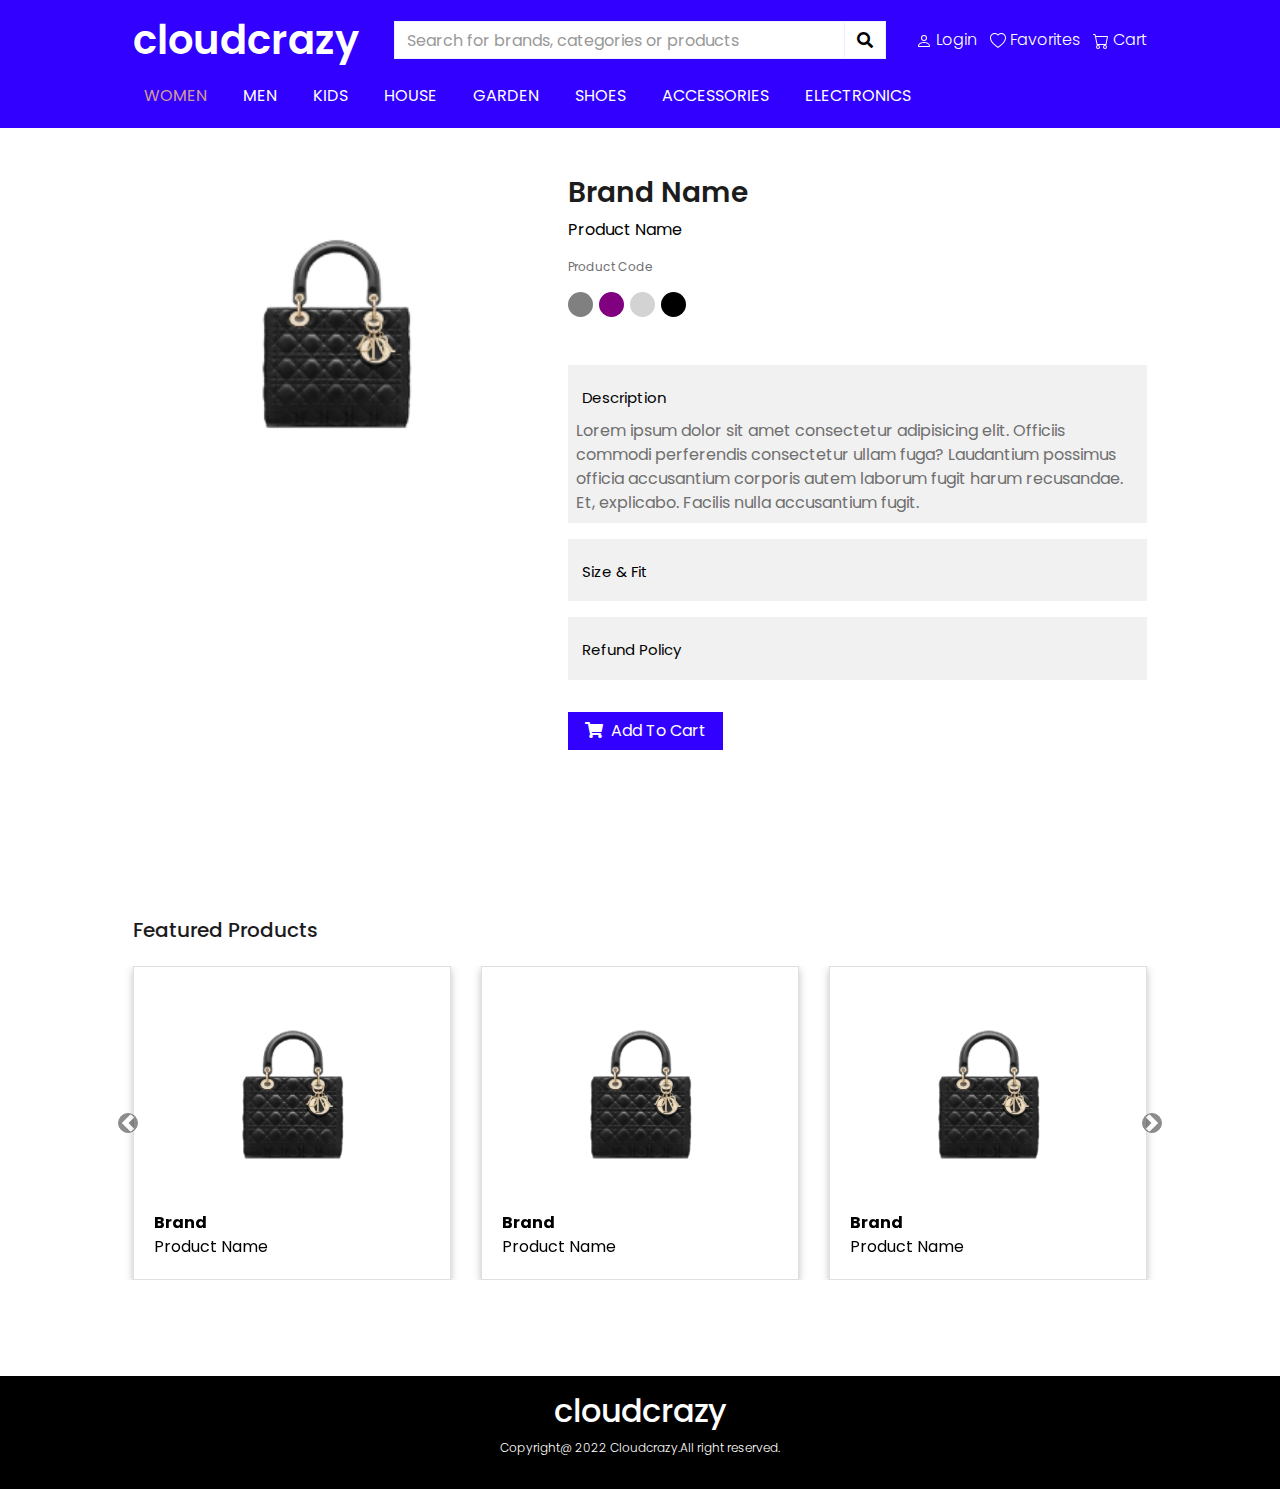
==== pdp.html @ 21851356 "Sayfa taslaklari hazirlandi" ====
<!DOCTYPE html>
<html lang="en">

    <head>
        <meta charset="utf-8">
        <title>Cloudcrazy Frontend Project</title>
        <meta content="width=device-width, initial-scale=1.0" name="viewport">
        <meta content="e-shop" name="keywords">
        <meta content="e-shop" name="description">
    
        <!-- Google Web Fonts -->
        <link rel="preconnect" href="https://fonts.gstatic.com">
        <link href="https://fonts.googleapis.com/css2?family=Poppins:wght@100;200;300;400;500;600;700;800;900&display=swap"
            rel="stylesheet">
    
        <!-- Font Awesome -->
        <link href="https://cdnjs.cloudflare.com/ajax/libs/font-awesome/5.10.0/css/all.min.css" rel="stylesheet">
    
        <!-- Libraries Stylesheet -->
        <link href="lib/owlcarousel/assets/owl.carousel.min.css" rel="stylesheet">
    
        <!-- Customized Bootstrap Stylesheet -->
        <link href="css/style.css" rel="stylesheet">
    </head>

<body>
   
    <div class="container-fluid" style="background-color: #3200ff">
        <div class="container">
            <div class="row align-items-center px-xl-5" style="padding-top: 1rem">
                <div class="col-lg-3 d-none d-lg-block">
                    <a href="" class="text-decoration-none">
                        <h1 class="m-0 display-5 font-weight-semi-bold baslik">cloudcrazy</h1>
                    </a>
                </div>
                <div class="col-lg-6 col-6 text-left">
                    <form action="">
                        <div class="input-group">
                            <input type="text" class="form-control"
                                placeholder="Search for brands, categories or products">
                            <div class="input-group-append">
                                <span class="input-group-text bg-transparent" style="color: black">
                                    <i class="fa fa-search"></i>
                                </span>
                            </div>
                        </div>
                    </form>
                </div>
                <div class="col-lg-3 col-6 text-right righttopmenu">
                    <a href="" class="nav-item"><svg xmlns="http://www.w3.org/2000/svg" width="16" height="16" fill="currentColor" class="bi bi-person" viewBox="0 0 16 16">
                        <path d="M8 8a3 3 0 1 0 0-6 3 3 0 0 0 0 6zm2-3a2 2 0 1 1-4 0 2 2 0 0 1 4 0zm4 8c0 1-1 1-1 1H3s-1 0-1-1 1-4 6-4 6 3 6 4zm-1-.004c-.001-.246-.154-.986-.832-1.664C11.516 10.68 10.289 10 8 10c-2.29 0-3.516.68-4.168 1.332-.678.678-.83 1.418-.832 1.664h10z"/>
                      </svg> Login</a>
                    <a href="" class="nav-item"><svg xmlns="http://www.w3.org/2000/svg" width="16" height="16" fill="currentColor" class="bi bi-heart" viewBox="0 0 16 16">
                        <path d="m8 2.748-.717-.737C5.6.281 2.514.878 1.4 3.053c-.523 1.023-.641 2.5.314 4.385.92 1.815 2.834 3.989 6.286 6.357 3.452-2.368 5.365-4.542 6.286-6.357.955-1.886.838-3.362.314-4.385C13.486.878 10.4.28 8.717 2.01L8 2.748zM8 15C-7.333 4.868 3.279-3.04 7.824 1.143c.06.055.119.112.176.171a3.12 3.12 0 0 1 .176-.17C12.72-3.042 23.333 4.867 8 15z"/>
                      </svg> Favorites</a>
                    <a href="" class="nav-item"><svg xmlns="http://www.w3.org/2000/svg" width="16" height="16" fill="currentColor" class="bi bi-cart" viewBox="0 0 16 16">
                        <path d="M0 1.5A.5.5 0 0 1 .5 1H2a.5.5 0 0 1 .485.379L2.89 3H14.5a.5.5 0 0 1 .491.592l-1.5 8A.5.5 0 0 1 13 12H4a.5.5 0 0 1-.491-.408L2.01 3.607 1.61 2H.5a.5.5 0 0 1-.5-.5zM3.102 4l1.313 7h8.17l1.313-7H3.102zM5 12a2 2 0 1 0 0 4 2 2 0 0 0 0-4zm7 0a2 2 0 1 0 0 4 2 2 0 0 0 0-4zm-7 1a1 1 0 1 1 0 2 1 1 0 0 1 0-2zm7 0a1 1 0 1 1 0 2 1 1 0 0 1 0-2z"/>
                      </svg> Cart</a>
                </div>
            </div>

            <div class="row align-items-center px-xl-5">
                <nav class="navbar navbar-expand-lg navbar-light py-3 py-lg-0 px-0">
                    <a href="" class="text-decoration-none d-block d-lg-none">
                        <h1 class="m-0 display-5 font-weight-semi-bold">cloudcrazy</h1>
                    </a>
                    <button type="button" class="navbar-toggler" data-toggle="collapse" data-target="#navbarCollapse">
                        <span class="navbar-toggler-icon"></span>
                    </button>
                    <div class="collapse navbar-collapse justify-content-between" id="navbarCollapse">
                        <div class="navbar-nav mr-auto py-0">
                            <a href="index.html" class="nav-item nav-link active">WOMEN</a>
                            <a href="shop.html" class="nav-item nav-link">MEN</a>
                            <a href="detail.html" class="nav-item nav-link">KIDS</a>
                            <a href="contact.html" class="nav-item nav-link">HOUSE</a>
                            <a href="contact.html" class="nav-item nav-link">GARDEN</a>
                            <a href="contact.html" class="nav-item nav-link">SHOES</a>
                            <a href="contact.html" class="nav-item nav-link">ACCESSORIES</a>
                            <a href="contact.html" class="nav-item nav-link">ELECTRONICS</a>
                        </div>

                    </div>
                </nav>
            </div>
        </div>
    </div>
   
    <div class="container py-5">
        <div class="row px-xl-5">
            <div class="col-lg-5 pb-5">
              <img src="img/productimage.PNG" style="width: 100%;" alt="">
            </div>

            <div class="col-lg-7 pb-5">
                <h3 class="font-weight-semi-bold">Brand Name</h3>
               <p style="color: black">Product Name</p>
               <p style="font-size: 12px" class="">Product Code</p>
               
               <div class="d-flex mb-4">
                   <div class="productcolor" style="background-color:gray"></div>
                   <div class="productcolor" style="background-color:purple"></div>
                   <div class="productcolor" style="background-color:lightgray"></div>
                   <div class="productcolor" style="background-color:black"></div>
               </div>
               
                <div class="d-flex align-items-center mb-4 pt-2">
                        <div class="accordion" id="accordionPanelsStayOpenExample">
                                <div class="accordion-item">
                                  <h2 class="accordion-header" id="panelsStayOpen-headingOne">
                                    <button class="accordion-button" type="button" data-bs-toggle="collapse" data-bs-target="#panelsStayOpen-collapseOne" aria-expanded="true" aria-controls="panelsStayOpen-collapseOne">
                                     Description
                                    </button>
                                  </h2>
                                  <div id="panelsStayOpen-collapseOne" class="accordion-collapse collapse show" aria-labelledby="panelsStayOpen-headingOne">
                                    <div class="accordion-body">
                                     Lorem ipsum dolor sit amet consectetur adipisicing elit. Officiis commodi perferendis consectetur ullam fuga? Laudantium possimus officia accusantium corporis autem laborum fugit harum recusandae. Et, explicabo. Facilis nulla accusantium fugit.
                                    </div>
                                  </div>
                                </div>
                                <div class="accordion-item">
                                  <h2 class="accordion-header" id="panelsStayOpen-headingTwo">
                                    <button class="accordion-button collapsed" type="button" data-bs-toggle="collapse" data-bs-target="#panelsStayOpen-collapseTwo" aria-expanded="false" aria-controls="panelsStayOpen-collapseTwo">
                                     Size & Fit
                                    </button>
                                  </h2>
                                  <div id="panelsStayOpen-collapseTwo" class="accordion-collapse collapse" aria-labelledby="panelsStayOpen-headingTwo">
                                    <div class="accordion-body">
                                            <div class="d-flex mb-3">
                                                    
                                                    <form>
                                                        <div class="custom-control custom-radio custom-control-inline">
                                                            <input type="radio" class="custom-control-input" id="size-1" name="size">
                                                            <label class="custom-control-label" for="size-1">XS</label>
                                                        </div>
                                                        <div class="custom-control custom-radio custom-control-inline">
                                                            <input type="radio" class="custom-control-input" id="size-2" name="size">
                                                            <label class="custom-control-label" for="size-2">S</label>
                                                        </div>
                                                        <div class="custom-control custom-radio custom-control-inline">
                                                            <input type="radio" class="custom-control-input" id="size-3" name="size">
                                                            <label class="custom-control-label" for="size-3">M</label>
                                                        </div>
                                                        <div class="custom-control custom-radio custom-control-inline">
                                                            <input type="radio" class="custom-control-input" id="size-4" name="size">
                                                            <label class="custom-control-label" for="size-4">L</label>
                                                        </div>
                                                        <div class="custom-control custom-radio custom-control-inline">
                                                            <input type="radio" class="custom-control-input" id="size-5" name="size">
                                                            <label class="custom-control-label" for="size-5">XL</label>
                                                        </div>
                                                    </form>
                                                </div>                                    </div>
                                  </div>
                                </div>
                                <div class="accordion-item">
                                  <h2 class="accordion-header" id="panelsStayOpen-headingThree">
                                    <button class="accordion-button collapsed" type="button" data-bs-toggle="collapse" data-bs-target="#panelsStayOpen-collapseThree" aria-expanded="false" aria-controls="panelsStayOpen-collapseThree">
                                     Refund Policy
                                    </button>
                                  </h2>
                                  <div id="panelsStayOpen-collapseThree" class="accordion-collapse collapse" aria-labelledby="panelsStayOpen-headingThree">
                                    <div class="accordion-body">
                                     Lorem ipsum dolor sit amet consectetur, adipisicing elit. Saepe praesentium ab quam sequi debitis asperiores porro inventore voluptatum illo quibusdam reprehenderit ratione, explicabo nihil quasi natus nemo dolores nesciunt qui!
                                    </div>
                                  </div>
                                </div>
                              </div>
                </div>

                <div class="d-flex align-items-center mb-4 pt-2">
                        <button class="btn btn-shop px-3"><i class="fa fa-shopping-cart mr-1"></i> Add To Cart</button>
                </div>
               
            </div>
        </div>
       
    </div>


    <div class="container py-5">
            <h5 class="px-xl-5">Featured Products</h5>

            <div class="row px-xl-5 mb-4 mt-4">
                            
                            <div class="row mx-auto my-auto">
                                <div id="recipeCarousel" class="carousel slide w-100" data-ride="carousel">
                                    <div class="carousel-inner w-100" role="listbox">
                                        <div class="carousel-item active">
                                            <div class="col-md-4">
                                                <div class="card card-body">
                                                    <img class="img-fluid" src="img/productimage.PNG">
                                                    <p class="brandname">Brand</p>
                                                    <p class="productname">Product Name</p>
                                                </div>
                                            </div>
                                        </div>
                                        <div class="carousel-item">
                                            <div class="col-md-4">
                                                <div class="card card-body">
                                                    <img class="img-fluid" src="img/productimage.PNG">
                                                    <p class="brandname">Brand</p>
                                                    <p class="productname">Product Name</p>
                                                </div>
                                            </div>
                                        </div>
                                        <div class="carousel-item">
                                            <div class="col-md-4">
                                                <div class="card card-body">
                                                    <img class="img-fluid" src="img/productimage.PNG">
                                                    <p class="brandname">Brand</p>
                                                    <p class="productname">Product Name</p>
                                                </div>
                                            </div>
                                        </div>
                                        <div class="carousel-item">
                                            <div class="col-md-4">
                                                <div class="card card-body">
                                                    <img class="img-fluid" src="img/productimage.PNG">
                                                    <p class="brandname">Brand</p>
                                                    <p class="productname">Product Name</p>
                                                </div>
                                            </div>
                                        </div>
                                        <div class="carousel-item">
                                            <div class="col-md-4">
                                                <div class="card card-body">
                                                    <img class="img-fluid" src="img/productimage.PNG">
                                                    <p class="brandname">Brand</p>
                                                    <p class="productname">Product Name</p>
                                                </div>
                                            </div>
                                        </div>
                                        <div class="carousel-item">
                                            <div class="col-md-4">
                                                <div class="card card-body">
                                                    <img class="img-fluid" src="img/productimage.PNG">
                                                    <p class="brandname">Brand</p>
                                                    <p class="productname">Product Name</p>
                                                </div>
                                            </div>
                                        </div>
                                    </div>
                                    <a class="carousel-control-prev w-auto" href="#recipeCarousel" role="button" data-slide="prev">
                                        <span class="carousel-control-prev-icon bg-dark border border-dark rounded-circle" aria-hidden="true"></span>
                                        <span class="sr-only">Previous</span>
                                    </a>
                                    <a class="carousel-control-next w-auto" href="#recipeCarousel" role="button" data-slide="next">
                                        <span class="carousel-control-next-icon bg-dark border border-dark rounded-circle" aria-hidden="true"></span>
                                        <span class="sr-only">Next</span>
                                    </a>
                                </div>
                            </div>
                            
                        </div>
    
            </div>
    </div>


    <div class="footer container-fluid mt-4">

        <h2 style="color: white">cloudcrazy</h2>
        <p>Copyright@ 2022 Cloudcrazy.All right reserved.</p>

    </div>


    <a href="#" class="btn btn-primary back-to-top"><i class="fa fa-angle-double-up"></i></a>


    <script src="https://code.jquery.com/jquery-3.4.1.min.js"></script>
    <script src="https://stackpath.bootstrapcdn.com/bootstrap/4.4.1/js/bootstrap.bundle.min.js"></script>
    <script src="lib/easing/easing.min.js"></script>
    <script src="lib/owlcarousel/owl.carousel.min.js"></script>

    <script src="mail/jqBootstrapValidation.min.js"></script>
    <script src="mail/contact.js"></script>
    <script src="https://cdn.jsdelivr.net/npm/bootstrap@5.1.3/dist/js/bootstrap.bundle.min.js" integrity="sha384-ka7Sk0Gln4gmtz2MlQnikT1wXgYsOg+OMhuP+IlRH9sENBO0LRn5q+8nbTov4+1p" crossorigin="anonymous"></script>
    
    <script src="js/main.js"></script>
    
</body>

</html>
---- css/style.css ----
/******* Bootstrap Theming ********/
/*!
 * Bootstrap v4.5.3 (https://getbootstrap.com/)
 * Copyright 2011-2020 The Bootstrap Authors
 * Copyright 2011-2020 Twitter, Inc.
 * Licensed under MIT (https://github.com/twbs/bootstrap/blob/main/LICENSE)
 */
:root {
  --blue: #007bff;
  --indigo: #6610f2;
  --purple: #6f42c1;
  --pink: #e83e8c;
  --red: #dc3545;
  --orange: #fd7e14;
  --yellow: #ffc107;
  --green: #28a745;
  --teal: #20c997;
  --cyan: #17a2b8;
  --white: #fff;
  --gray: #6c757d;
  --gray-dark: #343a40;
  --primary: #D19C97;
  --secondary: #EDF1FF;
  --success: #28a745;
  --info: #17a2b8;
  --warning: #ffc107;
  --danger: #dc3545;
  --light: #FFFFFF;
  --dark: #1C1C1C;
  --breakpoint-xs: 0;
  --breakpoint-sm: 576px;
  --breakpoint-md: 768px;
  --breakpoint-lg: 992px;
  --breakpoint-xl: 1200px;
  --font-family-sans-serif: "Poppins", sans-serif;
  --font-family-monospace: SFMono-Regular, Menlo, Monaco, Consolas, "Liberation Mono", "Courier New", monospace;
}

.baslik{
  color: white !important;
}

.brandname{
  text-align: left;color:black;font-weight:bolder;margin-bottom: unset !important;
}

.productname{
  text-align: left;color:black;margin-bottom: unset !important;
}

div.card{
  box-shadow: rgba(0, 0, 0, 0.24) 0px 3px 8px;
}

.footer{
  padding-top: 1rem;
  padding-bottom: 1rem;
  text-align: center;
  background-color: black;
  color: white;
  bottom: 0;
}



.shopsidebar{
  background-color: #8080801f;
}

.footer > p {
  font-size: 12px;
  font-weight: 300;
}

a{text-decoration: none !important}

.input-group-append{background-color: white;}

.navbar-toggler{margin-left: 35vw}

.accordion-button{font-size: 15px}

.accordion-item{
  background-color: #d3d3d352;
  margin-top: 1rem;
  padding: 0.5rem;
}

.accordion-button{border: unset;
background-color: transparent}

.productspage .card-body{border:unset !important;}

@media (min-width: 550px) {

  .absolute{position: absolute}
  .navbar-nav .nav-item{margin-left: 1rem}
  .righttopmenu{
    display: flex;
    justify-content: space-between;
    font-weight: 300;
  }
}

@media (max-width: 550px) {
  .righttopmenu{font-size: 12px}
}


@media (max-width: 768px) {
  .carousel-inner .carousel-item > div {
      display: none;
  }
  .carousel-inner .carousel-item > div:first-child {
      display: block;
  }
}

.carousel-inner .carousel-item.active,
.carousel-inner .carousel-item-next,
.carousel-inner .carousel-item-prev {
  display: flex;
}

/* display 3 */
@media (min-width: 768px) {
  
  .carousel-inner .carousel-item-right.active,
  .carousel-inner .carousel-item-next {
    transform: translateX(33.333%);
  }
  
  .carousel-inner .carousel-item-left.active, 
  .carousel-inner .carousel-item-prev {
    transform: translateX(-33.333%);
  }
}

.carousel-inner .carousel-item-right,
.carousel-inner .carousel-item-left{ 
transform: translateX(0);
}





*,
*::before,
*::after {
  box-sizing: border-box;
}

html {
  font-family: sans-serif;
  line-height: 1.15;
  -webkit-text-size-adjust: 100%;
  -webkit-tap-highlight-color: rgba(0, 0, 0, 0);
}

article, aside, figcaption, figure, footer, header, hgroup, main, nav, section {
  display: block;
}

body {
  margin: 0;
  font-family: "Poppins", sans-serif;
  font-size: 1rem;
  font-weight: 400;
  line-height: 1.5;
  color: #6F6F6F;
  text-align: left;
  background-color: #fff;
}

[tabindex="-1"]:focus:not(:focus-visible) {
  outline: 0 !important;
}

hr {
  box-sizing: content-box;
  height: 0;
  overflow: visible;
}

h1, h2, h3, h4, h5, h6 {
  margin-top: 0;
  margin-bottom: 0.5rem;
}

p {
  margin-top: 0;
  margin-bottom: 1rem;
}

abbr[title],
abbr[data-original-title] {
  text-decoration: underline;
  text-decoration: underline dotted;
  cursor: help;
  border-bottom: 0;
  text-decoration-skip-ink: none;
}

address {
  margin-bottom: 1rem;
  font-style: normal;
  line-height: inherit;
}

ol,
ul,
dl {
  margin-top: 0;
  margin-bottom: 1rem;
}

ol ol,
ul ul,
ol ul,
ul ol {
  margin-bottom: 0;
}

dt {
  font-weight: 700;
}

dd {
  margin-bottom: .5rem;
  margin-left: 0;
}

blockquote {
  margin: 0 0 1rem;
}

b,
strong {
  font-weight: bolder;
}

small {
  font-size: 80%;
}

sub,
sup {
  position: relative;
  font-size: 75%;
  line-height: 0;
  vertical-align: baseline;
}

sub {
  bottom: -.25em;
}

sup {
  top: -.5em;
}

a {
  color: white;
  text-decoration: none;
  background-color: transparent;
}

a:hover {
  color: #ba6a62;
  text-decoration: underline;
}

a:not([href]):not([class]) {
  color: inherit;
  text-decoration: none;
}

a:not([href]):not([class]):hover {
  color: inherit;
  text-decoration: none;
}

pre,
code,
kbd,
samp {
  font-family: SFMono-Regular, Menlo, Monaco, Consolas, "Liberation Mono", "Courier New", monospace;
  font-size: 1em;
}

pre {
  margin-top: 0;
  margin-bottom: 1rem;
  overflow: auto;
  -ms-overflow-style: scrollbar;
}

figure {
  margin: 0 0 1rem;
}

img {
  vertical-align: middle;
  border-style: none;
}

svg {
  overflow: hidden;
  vertical-align: middle;
}

table {
  border-collapse: collapse;
}

caption {
  padding-top: 0.75rem;
  padding-bottom: 0.75rem;
  color: #6c757d;
  text-align: left;
  caption-side: bottom;
}

th {
  text-align: inherit;
  text-align: -webkit-match-parent;
}

label {
  display: inline-block;
  margin-bottom: 0.5rem;
}

button {
  border-radius: 0;
}

.btn-shop{
  background-color: #3200ff !important;
  color: white !important;
}

.productcolor{
  width: 25px;height :25px ; border-radius:100px ; margin-right: 6px;
}

img:hover {
  transform: scale(1.07) !important;
}

img {
  transition: .5s !important;
}

.accordion{width: 100% !important;}

input,
button,
select,
optgroup,
textarea {
  margin: 0;
  font-family: inherit;
  font-size: inherit;
  line-height: inherit;
}

button,
input {
  overflow: visible;
}

button,
select {
  text-transform: none;
}

[role="button"] {
  cursor: pointer;
}

select {
  word-wrap: normal;
}

button,
[type="button"],
[type="reset"],
[type="submit"] {
  -webkit-appearance: button;
}

button:not(:disabled),
[type="button"]:not(:disabled),
[type="reset"]:not(:disabled),
[type="submit"]:not(:disabled) {
  cursor: pointer;
}

button::-moz-focus-inner,
[type="button"]::-moz-focus-inner,
[type="reset"]::-moz-focus-inner,
[type="submit"]::-moz-focus-inner {
  padding: 0;
  border-style: none;
}

input[type="radio"],
input[type="checkbox"] {
  box-sizing: border-box;
  padding: 0;
}

textarea {
  overflow: auto;
  resize: vertical;
}

fieldset {
  min-width: 0;
  padding: 0;
  margin: 0;
  border: 0;
}

legend {
  display: block;
  width: 100%;
  max-width: 100%;
  padding: 0;
  margin-bottom: .5rem;
  font-size: 1.5rem;
  line-height: inherit;
  color: inherit;
  white-space: normal;
}

@media (max-width: 1200px) {
  legend {
    font-size: calc(1.275rem + 0.3vw) ;
  }
}

progress {
  vertical-align: baseline;
}

[type="number"]::-webkit-inner-spin-button,
[type="number"]::-webkit-outer-spin-button {
  height: auto;
}

[type="search"] {
  outline-offset: -2px;
  -webkit-appearance: none;
}

[type="search"]::-webkit-search-decoration {
  -webkit-appearance: none;
}

::-webkit-file-upload-button {
  font: inherit;
  -webkit-appearance: button;
}

output {
  display: inline-block;
}

summary {
  display: list-item;
  cursor: pointer;
}

template {
  display: none;
}

[hidden] {
  display: none !important;
}

h1, h2, h3, h4, h5, h6,
.h1, .h2, .h3, .h4, .h5, .h6 {
  margin-bottom: 0.5rem;
  font-weight: 500;
  line-height: 1.2;
  color: #1C1C1C;
}

h1, .h1 {
  font-size: 2.5rem;
}

@media (max-width: 1200px) {
  h1, .h1 {
    font-size: calc(1.375rem + 1.5vw) ;
  }
}

h2, .h2 {
  font-size: 2rem;
}

@media (max-width: 1200px) {
  h2, .h2 {
    font-size: calc(1.325rem + 0.9vw) ;
  }
}

h3, .h3 {
  font-size: 1.75rem;
}

@media (max-width: 1200px) {
  h3, .h3 {
    font-size: calc(1.3rem + 0.6vw) ;
  }
}

h4, .h4 {
  font-size: 1.5rem;
}

@media (max-width: 1200px) {
  h4, .h4 {
    font-size: calc(1.275rem + 0.3vw) ;
  }
}

h5, .h5 {
  font-size: 1.25rem;
}

h6, .h6 {
  font-size: 1rem;
}

.lead {
  font-size: 1.25rem;
  font-weight: 300;
}

.display-1 {
  font-size: 6rem;
  font-weight: 300;
  line-height: 1.2;
}

@media (max-width: 1200px) {
  .display-1 {
    font-size: calc(1.725rem + 5.7vw) ;
  }
}

.display-2 {
  font-size: 5.5rem;
  font-weight: 300;
  line-height: 1.2;
}

@media (max-width: 1200px) {
  .display-2 {
    font-size: calc(1.675rem + 5.1vw) ;
  }
}

.display-3 {
  font-size: 4.5rem;
  font-weight: 300;
  line-height: 1.2;
}

@media (max-width: 1200px) {
  .display-3 {
    font-size: calc(1.575rem + 3.9vw) ;
  }
}

.display-4 {
  font-size: 3.5rem;
  font-weight: 300;
  line-height: 1.2;
}

@media (max-width: 1200px) {
  .display-4 {
    font-size: calc(1.475rem + 2.7vw) ;
  }
}

hr {
  margin-top: 1rem;
  margin-bottom: 1rem;
  border: 0;
  border-top: 1px solid rgba(0, 0, 0, 0.1);
}

small,
.small {
  font-size: 80%;
  font-weight: 400;
}

mark,
.mark {
  padding: 0.2em;
  background-color: #fcf8e3;
}

.list-unstyled {
  padding-left: 0;
  list-style: none;
}

.list-inline {
  padding-left: 0;
  list-style: none;
}

.list-inline-item {
  display: inline-block;
}

.list-inline-item:not(:last-child) {
  margin-right: 0.5rem;
}

.initialism {
  font-size: 90%;
  text-transform: uppercase;
}

.blockquote {
  margin-bottom: 1rem;
  font-size: 1.25rem;
}

.blockquote-footer {
  display: block;
  font-size: 80%;
  color: #6c757d;
}

.blockquote-footer::before {
  content: "\2014\00A0";
}

.img-fluid {
  max-width: 100%;
  height: auto;
}

.img-thumbnail {
  padding: 0.25rem;
  background-color: #fff;
  border: 1px solid #dee2e6;
  max-width: 100%;
  height: auto;
}

.figure {
  display: inline-block;
}

.figure-img {
  margin-bottom: 0.5rem;
  line-height: 1;
}

.figure-caption {
  font-size: 90%;
  color: #6c757d;
}

code {
  font-size: 87.5%;
  color: #e83e8c;
  word-wrap: break-word;
}

a > code {
  color: inherit;
}

kbd {
  padding: 0.2rem 0.4rem;
  font-size: 87.5%;
  color: #fff;
  background-color: #212529;
}

kbd kbd {
  padding: 0;
  font-size: 100%;
  font-weight: 700;
}

pre {
  display: block;
  font-size: 87.5%;
  color: #212529;
}

pre code {
  font-size: inherit;
  color: inherit;
  word-break: normal;
}

.pre-scrollable {
  max-height: 340px;
  overflow-y: scroll;
}

.container,
.container-fluid,
.container-sm,
.container-md,
.container-lg,
.container-xl {
  width: 100%;
  padding-right: 15px;
  padding-left: 15px;
  margin-right: auto;
  margin-left: auto;
}

@media (min-width: 576px) {
  .container, .container-sm {
    max-width: 540px;
  }
}

@media (min-width: 768px) {
  .container, .container-sm, .container-md {
    max-width: 720px;
  }
}

@media (min-width: 992px) {
  .container, .container-sm, .container-md, .container-lg {
    max-width: 960px;
  }
}

@media (min-width: 1200px) {
  .container, .container-sm, .container-md, .container-lg, .container-xl {
    max-width: 1140px;
  }
}

.row {
  display: flex;
  flex-wrap: wrap;
  margin-right: -15px;
  margin-left: -15px;
}

.no-gutters {
  margin-right: 0;
  margin-left: 0;
}

.no-gutters > .col,
.no-gutters > [class*="col-"] {
  padding-right: 0;
  padding-left: 0;
}

.col-1, .col-2, .col-3, .col-4, .col-5, .col-6, .col-7, .col-8, .col-9, .col-10, .col-11, .col-12, .col,
.col-auto, .col-sm-1, .col-sm-2, .col-sm-3, .col-sm-4, .col-sm-5, .col-sm-6, .col-sm-7, .col-sm-8, .col-sm-9, .col-sm-10, .col-sm-11, .col-sm-12, .col-sm,
.col-sm-auto, .col-md-1, .col-md-2, .col-md-3, .col-md-4, .col-md-5, .col-md-6, .col-md-7, .col-md-8, .col-md-9, .col-md-10, .col-md-11, .col-md-12, .col-md,
.col-md-auto, .col-lg-1, .col-lg-2, .col-lg-3, .col-lg-4, .col-lg-5, .col-lg-6, .col-lg-7, .col-lg-8, .col-lg-9, .col-lg-10, .col-lg-11, .col-lg-12, .col-lg,
.col-lg-auto, .col-xl-1, .col-xl-2, .col-xl-3, .col-xl-4, .col-xl-5, .col-xl-6, .col-xl-7, .col-xl-8, .col-xl-9, .col-xl-10, .col-xl-11, .col-xl-12, .col-xl,
.col-xl-auto {
  position: relative;
  width: 100%;
  padding-right: 15px;
  padding-left: 15px;
}

.col {
  flex-basis: 0;
  flex-grow: 1;
  max-width: 100%;
}

.row-cols-1 > * {
  flex: 0 0 100%;
  max-width: 100%;
}

.row-cols-2 > * {
  flex: 0 0 50%;
  max-width: 50%;
}

.row-cols-3 > * {
  flex: 0 0 33.33333%;
  max-width: 33.33333%;
}

.row-cols-4 > * {
  flex: 0 0 25%;
  max-width: 25%;
}

.row-cols-5 > * {
  flex: 0 0 20%;
  max-width: 20%;
}

.row-cols-6 > * {
  flex: 0 0 16.66667%;
  max-width: 16.66667%;
}

.col-auto {
  flex: 0 0 auto;
  width: auto;
  max-width: 100%;
}

.col-1 {
  flex: 0 0 8.33333%;
  max-width: 8.33333%;
}

.col-2 {
  flex: 0 0 16.66667%;
  max-width: 16.66667%;
}

.col-3 {
  flex: 0 0 25%;
  max-width: 25%;
}

.col-4 {
  flex: 0 0 33.33333%;
  max-width: 33.33333%;
}

.col-5 {
  flex: 0 0 41.66667%;
  max-width: 41.66667%;
}

.col-6 {
  flex: 0 0 50%;
  max-width: 50%;
}

.col-7 {
  flex: 0 0 58.33333%;
  max-width: 58.33333%;
}

.col-8 {
  flex: 0 0 66.66667%;
  max-width: 66.66667%;
}

.col-9 {
  flex: 0 0 75%;
  max-width: 75%;
}

.col-10 {
  flex: 0 0 83.33333%;
  max-width: 83.33333%;
}

.col-11 {
  flex: 0 0 91.66667%;
  max-width: 91.66667%;
}

.col-12 {
  flex: 0 0 100%;
  max-width: 100%;
}

.order-first {
  order: -1;
}

.order-last {
  order: 13;
}

.order-0 {
  order: 0;
}

.order-1 {
  order: 1;
}

.order-2 {
  order: 2;
}

.order-3 {
  order: 3;
}

.order-4 {
  order: 4;
}

.order-5 {
  order: 5;
}

.order-6 {
  order: 6;
}

.order-7 {
  order: 7;
}

.order-8 {
  order: 8;
}

.order-9 {
  order: 9;
}

.order-10 {
  order: 10;
}

.order-11 {
  order: 11;
}

.order-12 {
  order: 12;
}

.offset-1 {
  margin-left: 8.33333%;
}

.offset-2 {
  margin-left: 16.66667%;
}

.offset-3 {
  margin-left: 25%;
}

.offset-4 {
  margin-left: 33.33333%;
}

.offset-5 {
  margin-left: 41.66667%;
}

.offset-6 {
  margin-left: 50%;
}

.offset-7 {
  margin-left: 58.33333%;
}

.offset-8 {
  margin-left: 66.66667%;
}

.offset-9 {
  margin-left: 75%;
}

.offset-10 {
  margin-left: 83.33333%;
}

.offset-11 {
  margin-left: 91.66667%;
}

@media (min-width: 576px) {
  .col-sm {
    flex-basis: 0;
    flex-grow: 1;
    max-width: 100%;
  }
  .row-cols-sm-1 > * {
    flex: 0 0 100%;
    max-width: 100%;
  }
  .row-cols-sm-2 > * {
    flex: 0 0 50%;
    max-width: 50%;
  }
  .row-cols-sm-3 > * {
    flex: 0 0 33.33333%;
    max-width: 33.33333%;
  }
  .row-cols-sm-4 > * {
    flex: 0 0 25%;
    max-width: 25%;
  }
  .row-cols-sm-5 > * {
    flex: 0 0 20%;
    max-width: 20%;
  }
  .row-cols-sm-6 > * {
    flex: 0 0 16.66667%;
    max-width: 16.66667%;
  }
  .col-sm-auto {
    flex: 0 0 auto;
    width: auto;
    max-width: 100%;
  }
  .col-sm-1 {
    flex: 0 0 8.33333%;
    max-width: 8.33333%;
  }
  .col-sm-2 {
    flex: 0 0 16.66667%;
    max-width: 16.66667%;
  }
  .col-sm-3 {
    flex: 0 0 25%;
    max-width: 25%;
  }
  .col-sm-4 {
    flex: 0 0 33.33333%;
    max-width: 33.33333%;
  }
  .col-sm-5 {
    flex: 0 0 41.66667%;
    max-width: 41.66667%;
  }
  .col-sm-6 {
    flex: 0 0 50%;
    max-width: 50%;
  }
  .col-sm-7 {
    flex: 0 0 58.33333%;
    max-width: 58.33333%;
  }
  .col-sm-8 {
    flex: 0 0 66.66667%;
    max-width: 66.66667%;
  }
  .col-sm-9 {
    flex: 0 0 75%;
    max-width: 75%;
  }
  .col-sm-10 {
    flex: 0 0 83.33333%;
    max-width: 83.33333%;
  }
  .col-sm-11 {
    flex: 0 0 91.66667%;
    max-width: 91.66667%;
  }
  .col-sm-12 {
    flex: 0 0 100%;
    max-width: 100%;
  }
  .order-sm-first {
    order: -1;
  }
  .order-sm-last {
    order: 13;
  }
  .order-sm-0 {
    order: 0;
  }
  .order-sm-1 {
    order: 1;
  }
  .order-sm-2 {
    order: 2;
  }
  .order-sm-3 {
    order: 3;
  }
  .order-sm-4 {
    order: 4;
  }
  .order-sm-5 {
    order: 5;
  }
  .order-sm-6 {
    order: 6;
  }
  .order-sm-7 {
    order: 7;
  }
  .order-sm-8 {
    order: 8;
  }
  .order-sm-9 {
    order: 9;
  }
  .order-sm-10 {
    order: 10;
  }
  .order-sm-11 {
    order: 11;
  }
  .order-sm-12 {
    order: 12;
  }
  .offset-sm-0 {
    margin-left: 0;
  }
  .offset-sm-1 {
    margin-left: 8.33333%;
  }
  .offset-sm-2 {
    margin-left: 16.66667%;
  }
  .offset-sm-3 {
    margin-left: 25%;
  }
  .offset-sm-4 {
    margin-left: 33.33333%;
  }
  .offset-sm-5 {
    margin-left: 41.66667%;
  }
  .offset-sm-6 {
    margin-left: 50%;
  }
  .offset-sm-7 {
    margin-left: 58.33333%;
  }
  .offset-sm-8 {
    margin-left: 66.66667%;
  }
  .offset-sm-9 {
    margin-left: 75%;
  }
  .offset-sm-10 {
    margin-left: 83.33333%;
  }
  .offset-sm-11 {
    margin-left: 91.66667%;
  }
}

@media (min-width: 768px) {
  .col-md {
    flex-basis: 0;
    flex-grow: 1;
    max-width: 100%;
  }
  .row-cols-md-1 > * {
    flex: 0 0 100%;
    max-width: 100%;
  }
  .row-cols-md-2 > * {
    flex: 0 0 50%;
    max-width: 50%;
  }
  .row-cols-md-3 > * {
    flex: 0 0 33.33333%;
    max-width: 33.33333%;
  }
  .row-cols-md-4 > * {
    flex: 0 0 25%;
    max-width: 25%;
  }
  .row-cols-md-5 > * {
    flex: 0 0 20%;
    max-width: 20%;
  }
  .row-cols-md-6 > * {
    flex: 0 0 16.66667%;
    max-width: 16.66667%;
  }
  .col-md-auto {
    flex: 0 0 auto;
    width: auto;
    max-width: 100%;
  }
  .col-md-1 {
    flex: 0 0 8.33333%;
    max-width: 8.33333%;
  }
  .col-md-2 {
    flex: 0 0 16.66667%;
    max-width: 16.66667%;
  }
  .col-md-3 {
    flex: 0 0 25%;
    max-width: 25%;
  }
  .col-md-4 {
    flex: 0 0 33.33333%;
    max-width: 33.33333%;
  }
  .col-md-5 {
    flex: 0 0 41.66667%;
    max-width: 41.66667%;
  }
  .col-md-6 {
    flex: 0 0 50%;
    max-width: 50%;
  }
  .col-md-7 {
    flex: 0 0 58.33333%;
    max-width: 58.33333%;
  }
  .col-md-8 {
    flex: 0 0 66.66667%;
    max-width: 66.66667%;
  }
  .col-md-9 {
    flex: 0 0 75%;
    max-width: 75%;
  }
  .col-md-10 {
    flex: 0 0 83.33333%;
    max-width: 83.33333%;
  }
  .col-md-11 {
    flex: 0 0 91.66667%;
    max-width: 91.66667%;
  }
  .col-md-12 {
    flex: 0 0 100%;
    max-width: 100%;
  }
  .order-md-first {
    order: -1;
  }
  .order-md-last {
    order: 13;
  }
  .order-md-0 {
    order: 0;
  }
  .order-md-1 {
    order: 1;
  }
  .order-md-2 {
    order: 2;
  }
  .order-md-3 {
    order: 3;
  }
  .order-md-4 {
    order: 4;
  }
  .order-md-5 {
    order: 5;
  }
  .order-md-6 {
    order: 6;
  }
  .order-md-7 {
    order: 7;
  }
  .order-md-8 {
    order: 8;
  }
  .order-md-9 {
    order: 9;
  }
  .order-md-10 {
    order: 10;
  }
  .order-md-11 {
    order: 11;
  }
  .order-md-12 {
    order: 12;
  }
  .offset-md-0 {
    margin-left: 0;
  }
  .offset-md-1 {
    margin-left: 8.33333%;
  }
  .offset-md-2 {
    margin-left: 16.66667%;
  }
  .offset-md-3 {
    margin-left: 25%;
  }
  .offset-md-4 {
    margin-left: 33.33333%;
  }
  .offset-md-5 {
    margin-left: 41.66667%;
  }
  .offset-md-6 {
    margin-left: 50%;
  }
  .offset-md-7 {
    margin-left: 58.33333%;
  }
  .offset-md-8 {
    margin-left: 66.66667%;
  }
  .offset-md-9 {
    margin-left: 75%;
  }
  .offset-md-10 {
    margin-left: 83.33333%;
  }
  .offset-md-11 {
    margin-left: 91.66667%;
  }
}

@media (min-width: 992px) {
  .col-lg {
    flex-basis: 0;
    flex-grow: 1;
    max-width: 100%;
  }
  .row-cols-lg-1 > * {
    flex: 0 0 100%;
    max-width: 100%;
  }
  .row-cols-lg-2 > * {
    flex: 0 0 50%;
    max-width: 50%;
  }
  .row-cols-lg-3 > * {
    flex: 0 0 33.33333%;
    max-width: 33.33333%;
  }
  .row-cols-lg-4 > * {
    flex: 0 0 25%;
    max-width: 25%;
  }
  .row-cols-lg-5 > * {
    flex: 0 0 20%;
    max-width: 20%;
  }
  .row-cols-lg-6 > * {
    flex: 0 0 16.66667%;
    max-width: 16.66667%;
  }
  .col-lg-auto {
    flex: 0 0 auto;
    width: auto;
    max-width: 100%;
  }
  .col-lg-1 {
    flex: 0 0 8.33333%;
    max-width: 8.33333%;
  }
  .col-lg-2 {
    flex: 0 0 16.66667%;
    max-width: 16.66667%;
  }
  .col-lg-3 {
    flex: 0 0 25%;
    max-width: 25%;
  }
  .col-lg-4 {
    flex: 0 0 33.33333%;
    max-width: 33.33333%;
  }
  .col-lg-5 {
    flex: 0 0 41.66667%;
    max-width: 41.66667%;
  }
  .col-lg-6 {
    flex: 0 0 50%;
    max-width: 50%;
  }
  .col-lg-7 {
    flex: 0 0 58.33333%;
    max-width: 58.33333%;
  }
  .col-lg-8 {
    flex: 0 0 66.66667%;
    max-width: 66.66667%;
  }
  .col-lg-9 {
    flex: 0 0 75%;
    max-width: 75%;
  }
  .col-lg-10 {
    flex: 0 0 83.33333%;
    max-width: 83.33333%;
  }
  .col-lg-11 {
    flex: 0 0 91.66667%;
    max-width: 91.66667%;
  }
  .col-lg-12 {
    flex: 0 0 100%;
    max-width: 100%;
  }
  .order-lg-first {
    order: -1;
  }
  .order-lg-last {
    order: 13;
  }
  .order-lg-0 {
    order: 0;
  }
  .order-lg-1 {
    order: 1;
  }
  .order-lg-2 {
    order: 2;
  }
  .order-lg-3 {
    order: 3;
  }
  .order-lg-4 {
    order: 4;
  }
  .order-lg-5 {
    order: 5;
  }
  .order-lg-6 {
    order: 6;
  }
  .order-lg-7 {
    order: 7;
  }
  .order-lg-8 {
    order: 8;
  }
  .order-lg-9 {
    order: 9;
  }
  .order-lg-10 {
    order: 10;
  }
  .order-lg-11 {
    order: 11;
  }
  .order-lg-12 {
    order: 12;
  }
  .offset-lg-0 {
    margin-left: 0;
  }
  .offset-lg-1 {
    margin-left: 8.33333%;
  }
  .offset-lg-2 {
    margin-left: 16.66667%;
  }
  .offset-lg-3 {
    margin-left: 25%;
  }
  .offset-lg-4 {
    margin-left: 33.33333%;
  }
  .offset-lg-5 {
    margin-left: 41.66667%;
  }
  .offset-lg-6 {
    margin-left: 50%;
  }
  .offset-lg-7 {
    margin-left: 58.33333%;
  }
  .offset-lg-8 {
    margin-left: 66.66667%;
  }
  .offset-lg-9 {
    margin-left: 75%;
  }
  .offset-lg-10 {
    margin-left: 83.33333%;
  }
  .offset-lg-11 {
    margin-left: 91.66667%;
  }
}

@media (min-width: 1200px) {
  .col-xl {
    flex-basis: 0;
    flex-grow: 1;
    max-width: 100%;
  }
  .row-cols-xl-1 > * {
    flex: 0 0 100%;
    max-width: 100%;
  }
  .row-cols-xl-2 > * {
    flex: 0 0 50%;
    max-width: 50%;
  }
  .row-cols-xl-3 > * {
    flex: 0 0 33.33333%;
    max-width: 33.33333%;
  }
  .row-cols-xl-4 > * {
    flex: 0 0 25%;
    max-width: 25%;
  }
  .row-cols-xl-5 > * {
    flex: 0 0 20%;
    max-width: 20%;
  }
  .row-cols-xl-6 > * {
    flex: 0 0 16.66667%;
    max-width: 16.66667%;
  }
  .col-xl-auto {
    flex: 0 0 auto;
    width: auto;
    max-width: 100%;
  }
  .col-xl-1 {
    flex: 0 0 8.33333%;
    max-width: 8.33333%;
  }
  .col-xl-2 {
    flex: 0 0 16.66667%;
    max-width: 16.66667%;
  }
  .col-xl-3 {
    flex: 0 0 25%;
    max-width: 25%;
  }
  .col-xl-4 {
    flex: 0 0 33.33333%;
    max-width: 33.33333%;
  }
  .col-xl-5 {
    flex: 0 0 41.66667%;
    max-width: 41.66667%;
  }
  .col-xl-6 {
    flex: 0 0 50%;
    max-width: 50%;
  }
  .col-xl-7 {
    flex: 0 0 58.33333%;
    max-width: 58.33333%;
  }
  .col-xl-8 {
    flex: 0 0 66.66667%;
    max-width: 66.66667%;
  }
  .col-xl-9 {
    flex: 0 0 75%;
    max-width: 75%;
  }
  .col-xl-10 {
    flex: 0 0 83.33333%;
    max-width: 83.33333%;
  }
  .col-xl-11 {
    flex: 0 0 91.66667%;
    max-width: 91.66667%;
  }
  .col-xl-12 {
    flex: 0 0 100%;
    max-width: 100%;
  }
  .order-xl-first {
    order: -1;
  }
  .order-xl-last {
    order: 13;
  }
  .order-xl-0 {
    order: 0;
  }
  .order-xl-1 {
    order: 1;
  }
  .order-xl-2 {
    order: 2;
  }
  .order-xl-3 {
    order: 3;
  }
  .order-xl-4 {
    order: 4;
  }
  .order-xl-5 {
    order: 5;
  }
  .order-xl-6 {
    order: 6;
  }
  .order-xl-7 {
    order: 7;
  }
  .order-xl-8 {
    order: 8;
  }
  .order-xl-9 {
    order: 9;
  }
  .order-xl-10 {
    order: 10;
  }
  .order-xl-11 {
    order: 11;
  }
  .order-xl-12 {
    order: 12;
  }
  .offset-xl-0 {
    margin-left: 0;
  }
  .offset-xl-1 {
    margin-left: 8.33333%;
  }
  .offset-xl-2 {
    margin-left: 16.66667%;
  }
  .offset-xl-3 {
    margin-left: 25%;
  }
  .offset-xl-4 {
    margin-left: 33.33333%;
  }
  .offset-xl-5 {
    margin-left: 41.66667%;
  }
  .offset-xl-6 {
    margin-left: 50%;
  }
  .offset-xl-7 {
    margin-left: 58.33333%;
  }
  .offset-xl-8 {
    margin-left: 66.66667%;
  }
  .offset-xl-9 {
    margin-left: 75%;
  }
  .offset-xl-10 {
    margin-left: 83.33333%;
  }
  .offset-xl-11 {
    margin-left: 91.66667%;
  }
}

.table {
  width: 100%;
  margin-bottom: 1rem;
  color: #6F6F6F;
}

.table th,
.table td {
  padding: 0.75rem;
  vertical-align: top;
  border-top: 1px solid #EDF1FF;
}

.table thead th {
  vertical-align: bottom;
  border-bottom: 2px solid #EDF1FF;
}

.table tbody + tbody {
  border-top: 2px solid #EDF1FF;
}

.table-sm th,
.table-sm td {
  padding: 0.3rem;
}

.table-bordered {
  border: 1px solid #EDF1FF;
}

.table-bordered th,
.table-bordered td {
  border: 1px solid #EDF1FF;
}

.table-bordered thead th,
.table-bordered thead td {
  border-bottom-width: 2px;
}

.table-borderless th,
.table-borderless td,
.table-borderless thead th,
.table-borderless tbody + tbody {
  border: 0;
}

.table-striped tbody tr:nth-of-type(odd) {
  background-color: rgba(0, 0, 0, 0.05);
}

.table-hover tbody tr:hover {
  color: #6F6F6F;
  background-color: rgba(0, 0, 0, 0.075);
}

.table-primary,
.table-primary > th,
.table-primary > td {
  background-color: #f2e3e2;
}

.table-primary th,
.table-primary td,
.table-primary thead th,
.table-primary tbody + tbody {
  border-color: #e7ccc9;
}

.table-hover .table-primary:hover {
  background-color: #ead2d0;
}

.table-hover .table-primary:hover > td,
.table-hover .table-primary:hover > th {
  background-color: #ead2d0;
}

.table-secondary,
.table-secondary > th,
.table-secondary > td {
  background-color: #fafbff;
}

.table-secondary th,
.table-secondary td,
.table-secondary thead th,
.table-secondary tbody + tbody {
  border-color: #f6f8ff;
}

.table-hover .table-secondary:hover {
  background-color: #e1e7ff;
}

.table-hover .table-secondary:hover > td,
.table-hover .table-secondary:hover > th {
  background-color: #e1e7ff;
}

.table-success,
.table-success > th,
.table-success > td {
  background-color: #c3e6cb;
}

.table-success th,
.table-success td,
.table-success thead th,
.table-success tbody + tbody {
  border-color: #8fd19e;
}

.table-hover .table-success:hover {
  background-color: #b1dfbb;
}

.table-hover .table-success:hover > td,
.table-hover .table-success:hover > th {
  background-color: #b1dfbb;
}

.table-info,
.table-info > th,
.table-info > td {
  background-color: #bee5eb;
}

.table-info th,
.table-info td,
.table-info thead th,
.table-info tbody + tbody {
  border-color: #86cfda;
}

.table-hover .table-info:hover {
  background-color: #abdde5;
}

.table-hover .table-info:hover > td,
.table-hover .table-info:hover > th {
  background-color: #abdde5;
}

.table-warning,
.table-warning > th,
.table-warning > td {
  background-color: #ffeeba;
}

.table-warning th,
.table-warning td,
.table-warning thead th,
.table-warning tbody + tbody {
  border-color: #ffdf7e;
}

.table-hover .table-warning:hover {
  background-color: #ffe8a1;
}

.table-hover .table-warning:hover > td,
.table-hover .table-warning:hover > th {
  background-color: #ffe8a1;
}

.table-danger,
.table-danger > th,
.table-danger > td {
  background-color: #f5c6cb;
}

.table-danger th,
.table-danger td,
.table-danger thead th,
.table-danger tbody + tbody {
  border-color: #ed969e;
}

.table-hover .table-danger:hover {
  background-color: #f1b0b7;
}

.table-hover .table-danger:hover > td,
.table-hover .table-danger:hover > th {
  background-color: #f1b0b7;
}

.table-light,
.table-light > th,
.table-light > td {
  background-color: white;
}

.table-light th,
.table-light td,
.table-light thead th,
.table-light tbody + tbody {
  border-color: white;
}

.table-hover .table-light:hover {
  background-color: #f2f2f2;
}

.table-hover .table-light:hover > td,
.table-hover .table-light:hover > th {
  background-color: #f2f2f2;
}

.table-dark,
.table-dark > th,
.table-dark > td {
  background-color: #bfbfbf;
}

.table-dark th,
.table-dark td,
.table-dark thead th,
.table-dark tbody + tbody {
  border-color: #898989;
}

.table-hover .table-dark:hover {
  background-color: #b2b2b2;
}

.table-hover .table-dark:hover > td,
.table-hover .table-dark:hover > th {
  background-color: #b2b2b2;
}

.table-active,
.table-active > th,
.table-active > td {
  background-color: rgba(0, 0, 0, 0.075);
}

.table-hover .table-active:hover {
  background-color: rgba(0, 0, 0, 0.075);
}

.table-hover .table-active:hover > td,
.table-hover .table-active:hover > th {
  background-color: rgba(0, 0, 0, 0.075);
}

.table .thead-dark th {
  color: #fff;
  background-color: #343a40;
  border-color: #454d55;
}

.table .thead-light th {
  color: #495057;
  background-color: #e9ecef;
  border-color: #EDF1FF;
}

.table-dark {
  color: #fff;
  background-color: #343a40;
}

.table-dark th,
.table-dark td,
.table-dark thead th {
  border-color: #454d55;
}

.table-dark.table-bordered {
  border: 0;
}

.table-dark.table-striped tbody tr:nth-of-type(odd) {
  background-color: rgba(255, 255, 255, 0.05);
}

.table-dark.table-hover tbody tr:hover {
  color: #fff;
  background-color: rgba(255, 255, 255, 0.075);
}

@media (max-width: 575.98px) {
  .table-responsive-sm {
    display: block;
    width: 100%;
    overflow-x: auto;
    -webkit-overflow-scrolling: touch;
  }
  .table-responsive-sm > .table-bordered {
    border: 0;
  }
}

@media (max-width: 767.98px) {
  .table-responsive-md {
    display: block;
    width: 100%;
    overflow-x: auto;
    -webkit-overflow-scrolling: touch;
  }
  .table-responsive-md > .table-bordered {
    border: 0;
  }
}

@media (max-width: 991.98px) {
  .table-responsive-lg {
    display: block;
    width: 100%;
    overflow-x: auto;
    -webkit-overflow-scrolling: touch;
  }
  .table-responsive-lg > .table-bordered {
    border: 0;
  }
}

@media (max-width: 1199.98px) {
  .table-responsive-xl {
    display: block;
    width: 100%;
    overflow-x: auto;
    -webkit-overflow-scrolling: touch;
  }
  .table-responsive-xl > .table-bordered {
    border: 0;
  }
}

.table-responsive {
  display: block;
  width: 100%;
  overflow-x: auto;
  -webkit-overflow-scrolling: touch;
}

.table-responsive > .table-bordered {
  border: 0;
}

.form-control {
  display: block;
  width: 100%;
  height: calc(1.5em + 0.75rem + 2px);
  padding: 0.375rem 0.75rem;
  font-size: 1rem;
  font-weight: 400;
  line-height: 1.5;
  color: #495057;
  background-color: #fff;
  background-clip: padding-box;
  border: 1px solid #EDF1FF;
  border-radius: 0;
  transition: border-color 0.15s ease-in-out, box-shadow 0.15s ease-in-out;
}

@media (prefers-reduced-motion: reduce) {
  .form-control {
    transition: none;
  }
}

.form-control::-ms-expand {
  background-color: transparent;
  border: 0;
}

.form-control:-moz-focusring {
  color: transparent;
  text-shadow: 0 0 0 #495057;
}

.form-control:focus {
  color: #495057;
  background-color: #fff;
  border-color: #f8f0ef;
  outline: 0;
  box-shadow: none;
}

.form-control::placeholder {
  color: #999999;
  opacity: 1;
}

.form-control:disabled, .form-control[readonly] {
  background-color: #e9ecef;
  opacity: 1;
}

input[type="date"].form-control,
input[type="time"].form-control,
input[type="datetime-local"].form-control,
input[type="month"].form-control {
  appearance: none;
}

select.form-control:focus::-ms-value {
  color: #495057;
  background-color: #fff;
}

.form-control-file,
.form-control-range {
  display: block;
  width: 100%;
}

.col-form-label {
  padding-top: calc(0.375rem + 1px);
  padding-bottom: calc(0.375rem + 1px);
  margin-bottom: 0;
  font-size: inherit;
  line-height: 1.5;
}

.col-form-label-lg {
  padding-top: calc(0.5rem + 1px);
  padding-bottom: calc(0.5rem + 1px);
  font-size: 1.25rem;
  line-height: 1.5;
}

.col-form-label-sm {
  padding-top: calc(0.25rem + 1px);
  padding-bottom: calc(0.25rem + 1px);
  font-size: 0.875rem;
  line-height: 1.5;
}

.form-control-plaintext {
  display: block;
  width: 100%;
  padding: 0.375rem 0;
  margin-bottom: 0;
  font-size: 1rem;
  line-height: 1.5;
  color: #6F6F6F;
  background-color: transparent;
  border: solid transparent;
  border-width: 1px 0;
}

.form-control-plaintext.form-control-sm, .form-control-plaintext.form-control-lg {
  padding-right: 0;
  padding-left: 0;
}

.form-control-sm {
  height: calc(1.5em + 0.5rem + 2px);
  padding: 0.25rem 0.5rem;
  font-size: 0.875rem;
  line-height: 1.5;
}

.form-control-lg {
  height: calc(1.5em + 1rem + 2px);
  padding: 0.5rem 1rem;
  font-size: 1.25rem;
  line-height: 1.5;
}

select.form-control[size], select.form-control[multiple] {
  height: auto;
}

textarea.form-control {
  height: auto;
}

.form-group {
  margin-bottom: 1rem;
}

.form-text {
  display: block;
  margin-top: 0.25rem;
}

.form-row {
  display: flex;
  flex-wrap: wrap;
  margin-right: -5px;
  margin-left: -5px;
}

.form-row > .col,
.form-row > [class*="col-"] {
  padding-right: 5px;
  padding-left: 5px;
}

.form-check {
  position: relative;
  display: block;
  padding-left: 1.25rem;
}

.form-check-input {
  position: absolute;
  margin-top: 0.3rem;
  margin-left: -1.25rem;
}

.form-check-input[disabled] ~ .form-check-label,
.form-check-input:disabled ~ .form-check-label {
  color: #6c757d;
}

.form-check-label {
  margin-bottom: 0;
}

.form-check-inline {
  display: inline-flex;
  align-items: center;
  padding-left: 0;
  margin-right: 0.75rem;
}

.form-check-inline .form-check-input {
  position: static;
  margin-top: 0;
  margin-right: 0.3125rem;
  margin-left: 0;
}

.valid-feedback {
  display: none;
  width: 100%;
  margin-top: 0.25rem;
  font-size: 80%;
  color: #28a745;
}

.valid-tooltip {
  position: absolute;
  top: 100%;
  left: 0;
  z-index: 5;
  display: none;
  max-width: 100%;
  padding: 0.25rem 0.5rem;
  margin-top: .1rem;
  font-size: 0.875rem;
  line-height: 1.5;
  color: #fff;
  background-color: rgba(40, 167, 69, 0.9);
}

.was-validated :valid ~ .valid-feedback,
.was-validated :valid ~ .valid-tooltip,
.is-valid ~ .valid-feedback,
.is-valid ~ .valid-tooltip {
  display: block;
}

.was-validated .form-control:valid, .form-control.is-valid {
  border-color: #28a745;
  padding-right: calc(1.5em + 0.75rem);
  background-image: url("data:image/svg+xml,%3csvg xmlns='http://www.w3.org/2000/svg' width='8' height='8' viewBox='0 0 8 8'%3e%3cpath fill='%2328a745' d='M2.3 6.73L.6 4.53c-.4-1.04.46-1.4 1.1-.8l1.1 1.4 3.4-3.8c.6-.63 1.6-.27 1.2.7l-4 4.6c-.43.5-.8.4-1.1.1z'/%3e%3c/svg%3e");
  background-repeat: no-repeat;
  background-position: right calc(0.375em + 0.1875rem) center;
  background-size: calc(0.75em + 0.375rem) calc(0.75em + 0.375rem);
}

.was-validated .form-control:valid:focus, .form-control.is-valid:focus {
  border-color: #28a745;
  box-shadow: 0 0 0 0.2rem rgba(40, 167, 69, 0.25);
}

.was-validated textarea.form-control:valid, textarea.form-control.is-valid {
  padding-right: calc(1.5em + 0.75rem);
  background-position: top calc(0.375em + 0.1875rem) right calc(0.375em + 0.1875rem);
}

.was-validated .custom-select:valid, .custom-select.is-valid {
  border-color: #28a745;
  padding-right: calc(0.75em + 2.3125rem);
  background: url("data:image/svg+xml,%3csvg xmlns='http://www.w3.org/2000/svg' width='4' height='5' viewBox='0 0 4 5'%3e%3cpath fill='%23343a40' d='M2 0L0 2h4zm0 5L0 3h4z'/%3e%3c/svg%3e") no-repeat right 0.75rem center/8px 10px, url("data:image/svg+xml,%3csvg xmlns='http://www.w3.org/2000/svg' width='8' height='8' viewBox='0 0 8 8'%3e%3cpath fill='%2328a745' d='M2.3 6.73L.6 4.53c-.4-1.04.46-1.4 1.1-.8l1.1 1.4 3.4-3.8c.6-.63 1.6-.27 1.2.7l-4 4.6c-.43.5-.8.4-1.1.1z'/%3e%3c/svg%3e") #fff no-repeat center right 1.75rem/calc(0.75em + 0.375rem) calc(0.75em + 0.375rem);
}

.was-validated .custom-select:valid:focus, .custom-select.is-valid:focus {
  border-color: #28a745;
  box-shadow: 0 0 0 0.2rem rgba(40, 167, 69, 0.25);
}

.was-validated .form-check-input:valid ~ .form-check-label, .form-check-input.is-valid ~ .form-check-label {
  color: #28a745;
}

.was-validated .form-check-input:valid ~ .valid-feedback,
.was-validated .form-check-input:valid ~ .valid-tooltip, .form-check-input.is-valid ~ .valid-feedback,
.form-check-input.is-valid ~ .valid-tooltip {
  display: block;
}

.was-validated .custom-control-input:valid ~ .custom-control-label, .custom-control-input.is-valid ~ .custom-control-label {
  color: #28a745;
}

.was-validated .custom-control-input:valid ~ .custom-control-label::before, .custom-control-input.is-valid ~ .custom-control-label::before {
  border-color: #28a745;
}

.was-validated .custom-control-input:valid:checked ~ .custom-control-label::before, .custom-control-input.is-valid:checked ~ .custom-control-label::before {
  border-color: #34ce57;
  background-color: #34ce57;
}

.was-validated .custom-control-input:valid:focus ~ .custom-control-label::before, .custom-control-input.is-valid:focus ~ .custom-control-label::before {
  box-shadow: 0 0 0 0.2rem rgba(40, 167, 69, 0.25);
}

.was-validated .custom-control-input:valid:focus:not(:checked) ~ .custom-control-label::before, .custom-control-input.is-valid:focus:not(:checked) ~ .custom-control-label::before {
  border-color: #28a745;
}

.was-validated .custom-file-input:valid ~ .custom-file-label, .custom-file-input.is-valid ~ .custom-file-label {
  border-color: #28a745;
}

.was-validated .custom-file-input:valid:focus ~ .custom-file-label, .custom-file-input.is-valid:focus ~ .custom-file-label {
  border-color: #28a745;
  box-shadow: 0 0 0 0.2rem rgba(40, 167, 69, 0.25);
}

.invalid-feedback {
  display: none;
  width: 100%;
  margin-top: 0.25rem;
  font-size: 80%;
  color: #dc3545;
}

.invalid-tooltip {
  position: absolute;
  top: 100%;
  left: 0;
  z-index: 5;
  display: none;
  max-width: 100%;
  padding: 0.25rem 0.5rem;
  margin-top: .1rem;
  font-size: 0.875rem;
  line-height: 1.5;
  color: #fff;
  background-color: rgba(220, 53, 69, 0.9);
}

.was-validated :invalid ~ .invalid-feedback,
.was-validated :invalid ~ .invalid-tooltip,
.is-invalid ~ .invalid-feedback,
.is-invalid ~ .invalid-tooltip {
  display: block;
}

.was-validated .form-control:invalid, .form-control.is-invalid {
  border-color: #dc3545;
  padding-right: calc(1.5em + 0.75rem);
  background-image: url("data:image/svg+xml,%3csvg xmlns='http://www.w3.org/2000/svg' width='12' height='12' fill='none' stroke='%23dc3545' viewBox='0 0 12 12'%3e%3ccircle cx='6' cy='6' r='4.5'/%3e%3cpath stroke-linejoin='round' d='M5.8 3.6h.4L6 6.5z'/%3e%3ccircle cx='6' cy='8.2' r='.6' fill='%23dc3545' stroke='none'/%3e%3c/svg%3e");
  background-repeat: no-repeat;
  background-position: right calc(0.375em + 0.1875rem) center;
  background-size: calc(0.75em + 0.375rem) calc(0.75em + 0.375rem);
}

.was-validated .form-control:invalid:focus, .form-control.is-invalid:focus {
  border-color: #dc3545;
  box-shadow: 0 0 0 0.2rem rgba(220, 53, 69, 0.25);
}

.was-validated textarea.form-control:invalid, textarea.form-control.is-invalid {
  padding-right: calc(1.5em + 0.75rem);
  background-position: top calc(0.375em + 0.1875rem) right calc(0.375em + 0.1875rem);
}

.was-validated .custom-select:invalid, .custom-select.is-invalid {
  border-color: #dc3545;
  padding-right: calc(0.75em + 2.3125rem);
  background: url("data:image/svg+xml,%3csvg xmlns='http://www.w3.org/2000/svg' width='4' height='5' viewBox='0 0 4 5'%3e%3cpath fill='%23343a40' d='M2 0L0 2h4zm0 5L0 3h4z'/%3e%3c/svg%3e") no-repeat right 0.75rem center/8px 10px, url("data:image/svg+xml,%3csvg xmlns='http://www.w3.org/2000/svg' width='12' height='12' fill='none' stroke='%23dc3545' viewBox='0 0 12 12'%3e%3ccircle cx='6' cy='6' r='4.5'/%3e%3cpath stroke-linejoin='round' d='M5.8 3.6h.4L6 6.5z'/%3e%3ccircle cx='6' cy='8.2' r='.6' fill='%23dc3545' stroke='none'/%3e%3c/svg%3e") #fff no-repeat center right 1.75rem/calc(0.75em + 0.375rem) calc(0.75em + 0.375rem);
}

.was-validated .custom-select:invalid:focus, .custom-select.is-invalid:focus {
  border-color: #dc3545;
  box-shadow: 0 0 0 0.2rem rgba(220, 53, 69, 0.25);
}

.was-validated .form-check-input:invalid ~ .form-check-label, .form-check-input.is-invalid ~ .form-check-label {
  color: #dc3545;
}

.was-validated .form-check-input:invalid ~ .invalid-feedback,
.was-validated .form-check-input:invalid ~ .invalid-tooltip, .form-check-input.is-invalid ~ .invalid-feedback,
.form-check-input.is-invalid ~ .invalid-tooltip {
  display: block;
}

.was-validated .custom-control-input:invalid ~ .custom-control-label, .custom-control-input.is-invalid ~ .custom-control-label {
  color: #dc3545;
}

.was-validated .custom-control-input:invalid ~ .custom-control-label::before, .custom-control-input.is-invalid ~ .custom-control-label::before {
  border-color: #dc3545;
}

.was-validated .custom-control-input:invalid:checked ~ .custom-control-label::before, .custom-control-input.is-invalid:checked ~ .custom-control-label::before {
  border-color: #e4606d;
  background-color: #e4606d;
}

.was-validated .custom-control-input:invalid:focus ~ .custom-control-label::before, .custom-control-input.is-invalid:focus ~ .custom-control-label::before {
  box-shadow: 0 0 0 0.2rem rgba(220, 53, 69, 0.25);
}

.was-validated .custom-control-input:invalid:focus:not(:checked) ~ .custom-control-label::before, .custom-control-input.is-invalid:focus:not(:checked) ~ .custom-control-label::before {
  border-color: #dc3545;
}

.was-validated .custom-file-input:invalid ~ .custom-file-label, .custom-file-input.is-invalid ~ .custom-file-label {
  border-color: #dc3545;
}

.was-validated .custom-file-input:invalid:focus ~ .custom-file-label, .custom-file-input.is-invalid:focus ~ .custom-file-label {
  border-color: #dc3545;
  box-shadow: 0 0 0 0.2rem rgba(220, 53, 69, 0.25);
}

.form-inline {
  display: flex;
  flex-flow: row wrap;
  align-items: center;
}

.form-inline .form-check {
  width: 100%;
}

@media (min-width: 576px) {
  .form-inline label {
    display: flex;
    align-items: center;
    justify-content: center;
    margin-bottom: 0;
  }
  .form-inline .form-group {
    display: flex;
    flex: 0 0 auto;
    flex-flow: row wrap;
    align-items: center;
    margin-bottom: 0;
  }
  .form-inline .form-control {
    display: inline-block;
    width: auto;
    vertical-align: middle;
  }
  .form-inline .form-control-plaintext {
    display: inline-block;
  }
  .form-inline .input-group,
  .form-inline .custom-select {
    width: auto;
  }
  .form-inline .form-check {
    display: flex;
    align-items: center;
    justify-content: center;
    width: auto;
    padding-left: 0;
  }
  .form-inline .form-check-input {
    position: relative;
    flex-shrink: 0;
    margin-top: 0;
    margin-right: 0.25rem;
    margin-left: 0;
  }
  .form-inline .custom-control {
    align-items: center;
    justify-content: center;
  }
  .form-inline .custom-control-label {
    margin-bottom: 0;
  }
}

.btn {
  display: inline-block;
  font-weight: 400;
  color: #6F6F6F;
  text-align: center;
  vertical-align: middle;
  user-select: none;
  background-color: transparent;
  border: 1px solid transparent;
  padding: 0.375rem 0.75rem;
  font-size: 1rem;
  line-height: 1.5;
  border-radius: 0;
  transition: color 0.15s ease-in-out, background-color 0.15s ease-in-out, border-color 0.15s ease-in-out, box-shadow 0.15s ease-in-out;
}

@media (prefers-reduced-motion: reduce) {
  .btn {
    transition: none;
  }
}

.btn:hover {
  color: #6F6F6F;
  text-decoration: none;
}

.btn:focus, .btn.focus {
  outline: 0;
  box-shadow: none;
}

.btn.disabled, .btn:disabled {
  opacity: 0.65;
}

.btn:not(:disabled):not(.disabled) {
  cursor: pointer;
}

a.btn.disabled,
fieldset:disabled a.btn {
  pointer-events: none;
}

.btn-primary {
  color: #212529;
  background-color: #D19C97;
  border-color: #D19C97;
}

.btn-primary:hover {
  color: #fff;
  background-color: #c5837c;
  border-color: #c17a74;
}

.btn-primary:focus, .btn-primary.focus {
  color: #fff;
  background-color: #c5837c;
  border-color: #c17a74;
  box-shadow: 0 0 0 0.2rem rgba(183, 138, 135, 0.5);
}

.btn-primary.disabled, .btn-primary:disabled {
  color: #212529;
  background-color: #D19C97;
  border-color: #D19C97;
}

.btn-primary:not(:disabled):not(.disabled):active, .btn-primary:not(:disabled):not(.disabled).active,
.show > .btn-primary.dropdown-toggle {
  color: #fff;
  background-color: #c17a74;
  border-color: #bd726b;
}

.btn-primary:not(:disabled):not(.disabled):active:focus, .btn-primary:not(:disabled):not(.disabled).active:focus,
.show > .btn-primary.dropdown-toggle:focus {
  box-shadow: 0 0 0 0.2rem rgba(183, 138, 135, 0.5);
}

.btn-secondary {
  color: #212529;
  background-color: #EDF1FF;
  border-color: #EDF1FF;
}

.btn-secondary:hover {
  color: #212529;
  background-color: #c7d3ff;
  border-color: #bac9ff;
}

.btn-secondary:focus, .btn-secondary.focus {
  color: #212529;
  background-color: #c7d3ff;
  border-color: #bac9ff;
  box-shadow: 0 0 0 0.2rem rgba(206, 210, 223, 0.5);
}

.btn-secondary.disabled, .btn-secondary:disabled {
  color: #212529;
  background-color: #EDF1FF;
  border-color: #EDF1FF;
}

.btn-secondary:not(:disabled):not(.disabled):active, .btn-secondary:not(:disabled):not(.disabled).active,
.show > .btn-secondary.dropdown-toggle {
  color: #212529;
  background-color: #bac9ff;
  border-color: #adbfff;
}

.btn-secondary:not(:disabled):not(.disabled):active:focus, .btn-secondary:not(:disabled):not(.disabled).active:focus,
.show > .btn-secondary.dropdown-toggle:focus {
  box-shadow: 0 0 0 0.2rem rgba(206, 210, 223, 0.5);
}

.btn-success {
  color: #fff;
  background-color: #28a745;
  border-color: #28a745;
}

.btn-success:hover {
  color: #fff;
  background-color: #218838;
  border-color: #1e7e34;
}

.btn-success:focus, .btn-success.focus {
  color: #fff;
  background-color: #218838;
  border-color: #1e7e34;
  box-shadow: 0 0 0 0.2rem rgba(72, 180, 97, 0.5);
}

.btn-success.disabled, .btn-success:disabled {
  color: #fff;
  background-color: #28a745;
  border-color: #28a745;
}

.btn-success:not(:disabled):not(.disabled):active, .btn-success:not(:disabled):not(.disabled).active,
.show > .btn-success.dropdown-toggle {
  color: #fff;
  background-color: #1e7e34;
  border-color: #1c7430;
}

.btn-success:not(:disabled):not(.disabled):active:focus, .btn-success:not(:disabled):not(.disabled).active:focus,
.show > .btn-success.dropdown-toggle:focus {
  box-shadow: 0 0 0 0.2rem rgba(72, 180, 97, 0.5);
}

.btn-info {
  color: #fff;
  background-color: #17a2b8;
  border-color: #17a2b8;
}

.btn-info:hover {
  color: #fff;
  background-color: #138496;
  border-color: #117a8b;
}

.btn-info:focus, .btn-info.focus {
  color: #fff;
  background-color: #138496;
  border-color: #117a8b;
  box-shadow: 0 0 0 0.2rem rgba(58, 176, 195, 0.5);
}

.btn-info.disabled, .btn-info:disabled {
  color: #fff;
  background-color: #17a2b8;
  border-color: #17a2b8;
}

.btn-info:not(:disabled):not(.disabled):active, .btn-info:not(:disabled):not(.disabled).active,
.show > .btn-info.dropdown-toggle {
  color: #fff;
  background-color: #117a8b;
  border-color: #10707f;
}

.btn-info:not(:disabled):not(.disabled):active:focus, .btn-info:not(:disabled):not(.disabled).active:focus,
.show > .btn-info.dropdown-toggle:focus {
  box-shadow: 0 0 0 0.2rem rgba(58, 176, 195, 0.5);
}

.btn-warning {
  color: #212529;
  background-color: #ffc107;
  border-color: #ffc107;
}

.btn-warning:hover {
  color: #212529;
  background-color: #e0a800;
  border-color: #d39e00;
}

.btn-warning:focus, .btn-warning.focus {
  color: #212529;
  background-color: #e0a800;
  border-color: #d39e00;
  box-shadow: 0 0 0 0.2rem rgba(222, 170, 12, 0.5);
}

.btn-warning.disabled, .btn-warning:disabled {
  color: #212529;
  background-color: #ffc107;
  border-color: #ffc107;
}

.btn-warning:not(:disabled):not(.disabled):active, .btn-warning:not(:disabled):not(.disabled).active,
.show > .btn-warning.dropdown-toggle {
  color: #212529;
  background-color: #d39e00;
  border-color: #c69500;
}

.btn-warning:not(:disabled):not(.disabled):active:focus, .btn-warning:not(:disabled):not(.disabled).active:focus,
.show > .btn-warning.dropdown-toggle:focus {
  box-shadow: 0 0 0 0.2rem rgba(222, 170, 12, 0.5);
}

.btn-danger {
  color: #fff;
  background-color: #dc3545;
  border-color: #dc3545;
}

.btn-danger:hover {
  color: #fff;
  background-color: #c82333;
  border-color: #bd2130;
}

.btn-danger:focus, .btn-danger.focus {
  color: #fff;
  background-color: #c82333;
  border-color: #bd2130;
  box-shadow: 0 0 0 0.2rem rgba(225, 83, 97, 0.5);
}

.btn-danger.disabled, .btn-danger:disabled {
  color: #fff;
  background-color: #dc3545;
  border-color: #dc3545;
}

.btn-danger:not(:disabled):not(.disabled):active, .btn-danger:not(:disabled):not(.disabled).active,
.show > .btn-danger.dropdown-toggle {
  color: #fff;
  background-color: #bd2130;
  border-color: #b21f2d;
}

.btn-danger:not(:disabled):not(.disabled):active:focus, .btn-danger:not(:disabled):not(.disabled).active:focus,
.show > .btn-danger.dropdown-toggle:focus {
  box-shadow: 0 0 0 0.2rem rgba(225, 83, 97, 0.5);
}

.btn-light {
  color: #212529;
  background-color: #FFFFFF;
  border-color: #FFFFFF;
}

.btn-light:hover {
  color: #212529;
  background-color: #ececec;
  border-color: #e6e6e6;
}

.btn-light:focus, .btn-light.focus {
  color: #212529;
  background-color: #ececec;
  border-color: #e6e6e6;
  box-shadow: 0 0 0 0.2rem rgba(222, 222, 223, 0.5);
}

.btn-light.disabled, .btn-light:disabled {
  color: #212529;
  background-color: #FFFFFF;
  border-color: #FFFFFF;
}

.btn-light:not(:disabled):not(.disabled):active, .btn-light:not(:disabled):not(.disabled).active,
.show > .btn-light.dropdown-toggle {
  color: #212529;
  background-color: #e6e6e6;
  border-color: #dfdfdf;
}

.btn-light:not(:disabled):not(.disabled):active:focus, .btn-light:not(:disabled):not(.disabled).active:focus,
.show > .btn-light.dropdown-toggle:focus {
  box-shadow: 0 0 0 0.2rem rgba(222, 222, 223, 0.5);
}

.btn-dark {
  color: #fff;
  background-color: #1C1C1C;
  border-color: #1C1C1C;
}

.btn-dark:hover {
  color: #fff;
  background-color: #090909;
  border-color: #030303;
}

.btn-dark:focus, .btn-dark.focus {
  color: #fff;
  background-color: #090909;
  border-color: #030303;
  box-shadow: 0 0 0 0.2rem rgba(62, 62, 62, 0.5);
}

.btn-dark.disabled, .btn-dark:disabled {
  color: #fff;
  background-color: #1C1C1C;
  border-color: #1C1C1C;
}

.btn-dark:not(:disabled):not(.disabled):active, .btn-dark:not(:disabled):not(.disabled).active,
.show > .btn-dark.dropdown-toggle {
  color: #fff;
  background-color: #030303;
  border-color: black;
}

.btn-dark:not(:disabled):not(.disabled):active:focus, .btn-dark:not(:disabled):not(.disabled).active:focus,
.show > .btn-dark.dropdown-toggle:focus {
  box-shadow: 0 0 0 0.2rem rgba(62, 62, 62, 0.5);
}

.btn-outline-primary {
  color: #D19C97;
  border-color: #D19C97;
}

.btn-outline-primary:hover {
  color: #212529;
  background-color: #D19C97;
  border-color: #D19C97;
}

.btn-outline-primary:focus, .btn-outline-primary.focus {
  box-shadow: 0 0 0 0.2rem rgba(209, 156, 151, 0.5);
}

.btn-outline-primary.disabled, .btn-outline-primary:disabled {
  color: #D19C97;
  background-color: transparent;
}

.btn-outline-primary:not(:disabled):not(.disabled):active, .btn-outline-primary:not(:disabled):not(.disabled).active,
.show > .btn-outline-primary.dropdown-toggle {
  color: #212529;
  background-color: #D19C97;
  border-color: #D19C97;
}

.btn-outline-primary:not(:disabled):not(.disabled):active:focus, .btn-outline-primary:not(:disabled):not(.disabled).active:focus,
.show > .btn-outline-primary.dropdown-toggle:focus {
  box-shadow: 0 0 0 0.2rem rgba(209, 156, 151, 0.5);
}

.btn-outline-secondary {
  color: #EDF1FF;
  border-color: #EDF1FF;
}

.btn-outline-secondary:hover {
  color: #212529;
  background-color: #EDF1FF;
  border-color: #EDF1FF;
}

.btn-outline-secondary:focus, .btn-outline-secondary.focus {
  box-shadow: 0 0 0 0.2rem rgba(237, 241, 255, 0.5);
}

.btn-outline-secondary.disabled, .btn-outline-secondary:disabled {
  color: #EDF1FF;
  background-color: transparent;
}

.btn-outline-secondary:not(:disabled):not(.disabled):active, .btn-outline-secondary:not(:disabled):not(.disabled).active,
.show > .btn-outline-secondary.dropdown-toggle {
  color: #212529;
  background-color: #EDF1FF;
  border-color: #EDF1FF;
}

.btn-outline-secondary:not(:disabled):not(.disabled):active:focus, .btn-outline-secondary:not(:disabled):not(.disabled).active:focus,
.show > .btn-outline-secondary.dropdown-toggle:focus {
  box-shadow: 0 0 0 0.2rem rgba(237, 241, 255, 0.5);
}

.btn-outline-success {
  color: #28a745;
  border-color: #28a745;
}

.btn-outline-success:hover {
  color: #fff;
  background-color: #28a745;
  border-color: #28a745;
}

.btn-outline-success:focus, .btn-outline-success.focus {
  box-shadow: 0 0 0 0.2rem rgba(40, 167, 69, 0.5);
}

.btn-outline-success.disabled, .btn-outline-success:disabled {
  color: #28a745;
  background-color: transparent;
}

.btn-outline-success:not(:disabled):not(.disabled):active, .btn-outline-success:not(:disabled):not(.disabled).active,
.show > .btn-outline-success.dropdown-toggle {
  color: #fff;
  background-color: #28a745;
  border-color: #28a745;
}

.btn-outline-success:not(:disabled):not(.disabled):active:focus, .btn-outline-success:not(:disabled):not(.disabled).active:focus,
.show > .btn-outline-success.dropdown-toggle:focus {
  box-shadow: 0 0 0 0.2rem rgba(40, 167, 69, 0.5);
}

.btn-outline-info {
  color: #17a2b8;
  border-color: #17a2b8;
}

.btn-outline-info:hover {
  color: #fff;
  background-color: #17a2b8;
  border-color: #17a2b8;
}

.btn-outline-info:focus, .btn-outline-info.focus {
  box-shadow: 0 0 0 0.2rem rgba(23, 162, 184, 0.5);
}

.btn-outline-info.disabled, .btn-outline-info:disabled {
  color: #17a2b8;
  background-color: transparent;
}

.btn-outline-info:not(:disabled):not(.disabled):active, .btn-outline-info:not(:disabled):not(.disabled).active,
.show > .btn-outline-info.dropdown-toggle {
  color: #fff;
  background-color: #17a2b8;
  border-color: #17a2b8;
}

.btn-outline-info:not(:disabled):not(.disabled):active:focus, .btn-outline-info:not(:disabled):not(.disabled).active:focus,
.show > .btn-outline-info.dropdown-toggle:focus {
  box-shadow: 0 0 0 0.2rem rgba(23, 162, 184, 0.5);
}

.btn-outline-warning {
  color: #ffc107;
  border-color: #ffc107;
}

.btn-outline-warning:hover {
  color: #212529;
  background-color: #ffc107;
  border-color: #ffc107;
}

.btn-outline-warning:focus, .btn-outline-warning.focus {
  box-shadow: 0 0 0 0.2rem rgba(255, 193, 7, 0.5);
}

.btn-outline-warning.disabled, .btn-outline-warning:disabled {
  color: #ffc107;
  background-color: transparent;
}

.btn-outline-warning:not(:disabled):not(.disabled):active, .btn-outline-warning:not(:disabled):not(.disabled).active,
.show > .btn-outline-warning.dropdown-toggle {
  color: #212529;
  background-color: #ffc107;
  border-color: #ffc107;
}

.btn-outline-warning:not(:disabled):not(.disabled):active:focus, .btn-outline-warning:not(:disabled):not(.disabled).active:focus,
.show > .btn-outline-warning.dropdown-toggle:focus {
  box-shadow: 0 0 0 0.2rem rgba(255, 193, 7, 0.5);
}

.btn-outline-danger {
  color: #dc3545;
  border-color: #dc3545;
}

.btn-outline-danger:hover {
  color: #fff;
  background-color: #dc3545;
  border-color: #dc3545;
}

.btn-outline-danger:focus, .btn-outline-danger.focus {
  box-shadow: 0 0 0 0.2rem rgba(220, 53, 69, 0.5);
}

.btn-outline-danger.disabled, .btn-outline-danger:disabled {
  color: #dc3545;
  background-color: transparent;
}

.btn-outline-danger:not(:disabled):not(.disabled):active, .btn-outline-danger:not(:disabled):not(.disabled).active,
.show > .btn-outline-danger.dropdown-toggle {
  color: #fff;
  background-color: #dc3545;
  border-color: #dc3545;
}

.btn-outline-danger:not(:disabled):not(.disabled):active:focus, .btn-outline-danger:not(:disabled):not(.disabled).active:focus,
.show > .btn-outline-danger.dropdown-toggle:focus {
  box-shadow: 0 0 0 0.2rem rgba(220, 53, 69, 0.5);
}

.btn-outline-light {
  color: #FFFFFF;
  border-color: #FFFFFF;
}

.btn-outline-light:hover {
  color: #212529;
  background-color: #FFFFFF;
  border-color: #FFFFFF;
}

.btn-outline-light:focus, .btn-outline-light.focus {
  box-shadow: 0 0 0 0.2rem rgba(255, 255, 255, 0.5);
}

.btn-outline-light.disabled, .btn-outline-light:disabled {
  color: #FFFFFF;
  background-color: transparent;
}

.btn-outline-light:not(:disabled):not(.disabled):active, .btn-outline-light:not(:disabled):not(.disabled).active,
.show > .btn-outline-light.dropdown-toggle {
  color: #212529;
  background-color: #FFFFFF;
  border-color: #FFFFFF;
}

.btn-outline-light:not(:disabled):not(.disabled):active:focus, .btn-outline-light:not(:disabled):not(.disabled).active:focus,
.show > .btn-outline-light.dropdown-toggle:focus {
  box-shadow: 0 0 0 0.2rem rgba(255, 255, 255, 0.5);
}

.btn-outline-dark {
  color: #1C1C1C;
  border-color: #1C1C1C;
}

.btn-outline-dark:hover {
  color: #fff;
  background-color: #1C1C1C;
  border-color: #1C1C1C;
}

.btn-outline-dark:focus, .btn-outline-dark.focus {
  box-shadow: 0 0 0 0.2rem rgba(28, 28, 28, 0.5);
}

.btn-outline-dark.disabled, .btn-outline-dark:disabled {
  color: #1C1C1C;
  background-color: transparent;
}

.btn-outline-dark:not(:disabled):not(.disabled):active, .btn-outline-dark:not(:disabled):not(.disabled).active,
.show > .btn-outline-dark.dropdown-toggle {
  color: #fff;
  background-color: #1C1C1C;
  border-color: #1C1C1C;
}

.btn-outline-dark:not(:disabled):not(.disabled):active:focus, .btn-outline-dark:not(:disabled):not(.disabled).active:focus,
.show > .btn-outline-dark.dropdown-toggle:focus {
  box-shadow: 0 0 0 0.2rem rgba(28, 28, 28, 0.5);
}

.btn-link {
  font-weight: 400;
  color: #D19C97;
  text-decoration: none;
}

.btn-link:hover {
  color: #ba6a62;
  text-decoration: underline;
}

.btn-link:focus, .btn-link.focus {
  text-decoration: underline;
}

.btn-link:disabled, .btn-link.disabled {
  color: #6c757d;
  pointer-events: none;
}

.btn-lg, .btn-group-lg > .btn {
  padding: 0.5rem 1rem;
  font-size: 1.25rem;
  line-height: 1.5;
  border-radius: 0;
}

.btn-sm, .btn-group-sm > .btn {
  padding: 0.25rem 0.5rem;
  font-size: 0.875rem;
  line-height: 1.5;
  border-radius: 0;
}

.btn-block {
  display: block;
  width: 100%;
}

.btn-block + .btn-block {
  margin-top: 0.5rem;
}

input[type="submit"].btn-block,
input[type="reset"].btn-block,
input[type="button"].btn-block {
  width: 100%;
}

.fade {
  transition: opacity 0.15s linear;
}

@media (prefers-reduced-motion: reduce) {
  .fade {
    transition: none;
  }
}

.fade:not(.show) {
  opacity: 0;
}

.collapse:not(.show) {
  display: none;
}

.collapsing {
  position: relative;
  height: 0;
  overflow: hidden;
  transition: height 0.35s ease;
}

@media (prefers-reduced-motion: reduce) {
  .collapsing {
    transition: none;
  }
}

.dropup,
.dropright,
.dropdown,
.dropleft {
  position: relative;
}

.dropdown-toggle {
  white-space: nowrap;
}

.dropdown-toggle::after {
  display: inline-block;
  margin-left: 0.255em;
  vertical-align: 0.255em;
  content: "";
  border-top: 0.3em solid;
  border-right: 0.3em solid transparent;
  border-bottom: 0;
  border-left: 0.3em solid transparent;
}

.dropdown-toggle:empty::after {
  margin-left: 0;
}

.dropdown-menu {
  position: absolute;
  top: 100%;
  left: 0;
  z-index: 1000;
  display: none;
  float: left;
  min-width: 10rem;
  padding: 0.5rem 0;
  margin: 0.125rem 0 0;
  font-size: 1rem;
  color: #6F6F6F;
  text-align: left;
  list-style: none;
  background-color: #fff;
  background-clip: padding-box;
  border: 1px solid rgba(0, 0, 0, 0.15);
}

.dropdown-menu-left {
  right: auto;
  left: 0;
}

.dropdown-menu-right {
  right: 0;
  left: auto;
}

@media (min-width: 576px) {
  .dropdown-menu-sm-left {
    right: auto;
    left: 0;
  }
  .dropdown-menu-sm-right {
    right: 0;
    left: auto;
  }
}

@media (min-width: 768px) {
  .dropdown-menu-md-left {
    right: auto;
    left: 0;
  }
  .dropdown-menu-md-right {
    right: 0;
    left: auto;
  }
}

@media (min-width: 992px) {
  .dropdown-menu-lg-left {
    right: auto;
    left: 0;
  }
  .dropdown-menu-lg-right {
    right: 0;
    left: auto;
  }
}

@media (min-width: 1200px) {
  .dropdown-menu-xl-left {
    right: auto;
    left: 0;
  }
  .dropdown-menu-xl-right {
    right: 0;
    left: auto;
  }
}

.dropup .dropdown-menu {
  top: auto;
  bottom: 100%;
  margin-top: 0;
  margin-bottom: 0.125rem;
}

.dropup .dropdown-toggle::after {
  display: inline-block;
  margin-left: 0.255em;
  vertical-align: 0.255em;
  content: "";
  border-top: 0;
  border-right: 0.3em solid transparent;
  border-bottom: 0.3em solid;
  border-left: 0.3em solid transparent;
}

.dropup .dropdown-toggle:empty::after {
  margin-left: 0;
}

.dropright .dropdown-menu {
  top: 0;
  right: auto;
  left: 100%;
  margin-top: 0;
  margin-left: 0.125rem;
}

.dropright .dropdown-toggle::after {
  display: inline-block;
  margin-left: 0.255em;
  vertical-align: 0.255em;
  content: "";
  border-top: 0.3em solid transparent;
  border-right: 0;
  border-bottom: 0.3em solid transparent;
  border-left: 0.3em solid;
}

.dropright .dropdown-toggle:empty::after {
  margin-left: 0;
}

.dropright .dropdown-toggle::after {
  vertical-align: 0;
}

.dropleft .dropdown-menu {
  top: 0;
  right: 100%;
  left: auto;
  margin-top: 0;
  margin-right: 0.125rem;
}

.dropleft .dropdown-toggle::after {
  display: inline-block;
  margin-left: 0.255em;
  vertical-align: 0.255em;
  content: "";
}

.dropleft .dropdown-toggle::after {
  display: none;
}

.dropleft .dropdown-toggle::before {
  display: inline-block;
  margin-right: 0.255em;
  vertical-align: 0.255em;
  content: "";
  border-top: 0.3em solid transparent;
  border-right: 0.3em solid;
  border-bottom: 0.3em solid transparent;
}

.dropleft .dropdown-toggle:empty::after {
  margin-left: 0;
}

.dropleft .dropdown-toggle::before {
  vertical-align: 0;
}

.dropdown-menu[x-placement^="top"], .dropdown-menu[x-placement^="right"], .dropdown-menu[x-placement^="bottom"], .dropdown-menu[x-placement^="left"] {
  right: auto;
  bottom: auto;
}

.dropdown-divider {
  height: 0;
  margin: 0.5rem 0;
  overflow: hidden;
  border-top: 1px solid #e9ecef;
}

.dropdown-item {
  display: block;
  width: 100%;
  padding: 0.25rem 1.5rem;
  clear: both;
  font-weight: 400;
  color: #212529;
  text-align: inherit;
  white-space: nowrap;
  background-color: transparent;
  border: 0;
}

.dropdown-item:hover, .dropdown-item:focus {
  color: #16181b;
  text-decoration: none;
  background-color: #f8f9fa;
}

.dropdown-item.active, .dropdown-item:active {
  color: #fff;
  text-decoration: none;
  background-color: #D19C97;
}

.dropdown-item.disabled, .dropdown-item:disabled {
  color: #6c757d;
  pointer-events: none;
  background-color: transparent;
}

.dropdown-menu.show {
  display: block;
}

.dropdown-header {
  display: block;
  padding: 0.5rem 1.5rem;
  margin-bottom: 0;
  font-size: 0.875rem;
  color: #6c757d;
  white-space: nowrap;
}

.dropdown-item-text {
  display: block;
  padding: 0.25rem 1.5rem;
  color: #212529;
}

.btn-group,
.btn-group-vertical {
  position: relative;
  display: inline-flex;
  vertical-align: middle;
}

.btn-group > .btn,
.btn-group-vertical > .btn {
  position: relative;
  flex: 1 1 auto;
}

.btn-group > .btn:hover,
.btn-group-vertical > .btn:hover {
  z-index: 1;
}

.btn-group > .btn:focus, .btn-group > .btn:active, .btn-group > .btn.active,
.btn-group-vertical > .btn:focus,
.btn-group-vertical > .btn:active,
.btn-group-vertical > .btn.active {
  z-index: 1;
}

.btn-toolbar {
  display: flex;
  flex-wrap: wrap;
  justify-content: flex-start;
}

.btn-toolbar .input-group {
  width: auto;
}

.btn-group > .btn:not(:first-child),
.btn-group > .btn-group:not(:first-child) {
  margin-left: -1px;
}

.dropdown-toggle-split {
  padding-right: 0.5625rem;
  padding-left: 0.5625rem;
}

.dropdown-toggle-split::after,
.dropup .dropdown-toggle-split::after,
.dropright .dropdown-toggle-split::after {
  margin-left: 0;
}

.dropleft .dropdown-toggle-split::before {
  margin-right: 0;
}

.btn-sm + .dropdown-toggle-split, .btn-group-sm > .btn + .dropdown-toggle-split {
  padding-right: 0.375rem;
  padding-left: 0.375rem;
}

.btn-lg + .dropdown-toggle-split, .btn-group-lg > .btn + .dropdown-toggle-split {
  padding-right: 0.75rem;
  padding-left: 0.75rem;
}

.btn-group-vertical {
  flex-direction: column;
  align-items: flex-start;
  justify-content: center;
}

.btn-group-vertical > .btn,
.btn-group-vertical > .btn-group {
  width: 100%;
}

.btn-group-vertical > .btn:not(:first-child),
.btn-group-vertical > .btn-group:not(:first-child) {
  margin-top: -1px;
}

.btn-group-toggle > .btn,
.btn-group-toggle > .btn-group > .btn {
  margin-bottom: 0;
}

.btn-group-toggle > .btn input[type="radio"],
.btn-group-toggle > .btn input[type="checkbox"],
.btn-group-toggle > .btn-group > .btn input[type="radio"],
.btn-group-toggle > .btn-group > .btn input[type="checkbox"] {
  position: absolute;
  clip: rect(0, 0, 0, 0);
  pointer-events: none;
}

.input-group {
  position: relative;
  display: flex;
  flex-wrap: wrap;
  align-items: stretch;
  width: 100%;
}

.input-group > .form-control,
.input-group > .form-control-plaintext,
.input-group > .custom-select,
.input-group > .custom-file {
  position: relative;
  flex: 1 1 auto;
  width: 1%;
  min-width: 0;
  margin-bottom: 0;
}

.input-group > .form-control + .form-control,
.input-group > .form-control + .custom-select,
.input-group > .form-control + .custom-file,
.input-group > .form-control-plaintext + .form-control,
.input-group > .form-control-plaintext + .custom-select,
.input-group > .form-control-plaintext + .custom-file,
.input-group > .custom-select + .form-control,
.input-group > .custom-select + .custom-select,
.input-group > .custom-select + .custom-file,
.input-group > .custom-file + .form-control,
.input-group > .custom-file + .custom-select,
.input-group > .custom-file + .custom-file {
  margin-left: -1px;
}

.input-group > .form-control:focus,
.input-group > .custom-select:focus,
.input-group > .custom-file .custom-file-input:focus ~ .custom-file-label {
  z-index: 3;
}

.input-group > .custom-file .custom-file-input:focus {
  z-index: 4;
}

.input-group > .custom-file {
  display: flex;
  align-items: center;
}

.input-group-prepend,
.input-group-append {
  display: flex;
}

.input-group-prepend .btn,
.input-group-append .btn {
  position: relative;
  z-index: 2;
}

.input-group-prepend .btn:focus,
.input-group-append .btn:focus {
  z-index: 3;
}

.input-group-prepend .btn + .btn,
.input-group-prepend .btn + .input-group-text,
.input-group-prepend .input-group-text + .input-group-text,
.input-group-prepend .input-group-text + .btn,
.input-group-append .btn + .btn,
.input-group-append .btn + .input-group-text,
.input-group-append .input-group-text + .input-group-text,
.input-group-append .input-group-text + .btn {
  margin-left: -1px;
}

.input-group-prepend {
  margin-right: -1px;
}

.input-group-append {
  margin-left: -1px;
}

.input-group-text {
  display: flex;
  align-items: center;
  padding: 0.375rem 0.75rem;
  margin-bottom: 0;
  font-size: 1rem;
  font-weight: 400;
  line-height: 1.5;
  color: #495057;
  text-align: center;
  white-space: nowrap;
  background-color: #e9ecef;
  border: 1px solid #EDF1FF;
}

.input-group-text input[type="radio"],
.input-group-text input[type="checkbox"] {
  margin-top: 0;
}

.input-group-lg > .form-control:not(textarea),
.input-group-lg > .custom-select {
  height: calc(1.5em + 1rem + 2px);
}

.input-group-lg > .form-control,
.input-group-lg > .custom-select,
.input-group-lg > .input-group-prepend > .input-group-text,
.input-group-lg > .input-group-append > .input-group-text,
.input-group-lg > .input-group-prepend > .btn,
.input-group-lg > .input-group-append > .btn {
  padding: 0.5rem 1rem;
  font-size: 1.25rem;
  line-height: 1.5;
}

.input-group-sm > .form-control:not(textarea),
.input-group-sm > .custom-select {
  height: calc(1.5em + 0.5rem + 2px);
}

.input-group-sm > .form-control,
.input-group-sm > .custom-select,
.input-group-sm > .input-group-prepend > .input-group-text,
.input-group-sm > .input-group-append > .input-group-text,
.input-group-sm > .input-group-prepend > .btn,
.input-group-sm > .input-group-append > .btn {
  padding: 0.25rem 0.5rem;
  font-size: 0.875rem;
  line-height: 1.5;
}

.input-group-lg > .custom-select,
.input-group-sm > .custom-select {
  padding-right: 1.75rem;
}

.custom-control {
  position: relative;
  z-index: 1;
  display: block;
  min-height: 1.5rem;
  padding-left: 1.5rem;
  color-adjust: exact;
}

.custom-control-inline {
  display: inline-flex;
  margin-right: 1rem;
}

.custom-control-input {
  position: absolute;
  left: 0;
  z-index: -1;
  width: 1rem;
  height: 1.25rem;
  opacity: 0;
}

.custom-control-input:checked ~ .custom-control-label::before {
  color: #fff;
  border-color: #D19C97;
  background-color: #D19C97;
}

.custom-control-input:focus ~ .custom-control-label::before {
  box-shadow: none;
}

.custom-control-input:focus:not(:checked) ~ .custom-control-label::before {
  border-color: #f8f0ef;
}

.custom-control-input:not(:disabled):active ~ .custom-control-label::before {
  color: #fff;
  background-color: white;
  border-color: white;
}

.custom-control-input[disabled] ~ .custom-control-label, .custom-control-input:disabled ~ .custom-control-label {
  color: #6c757d;
}

.custom-control-input[disabled] ~ .custom-control-label::before, .custom-control-input:disabled ~ .custom-control-label::before {
  background-color: #e9ecef;
}

.custom-control-label {
  position: relative;
  margin-bottom: 0;
  vertical-align: top;
}

.custom-control-label::before {
  position: absolute;
  top: 0.25rem;
  left: -1.5rem;
  display: block;
  width: 1rem;
  height: 1rem;
  pointer-events: none;
  content: "";
  background-color: #fff;
  border: #adb5bd solid 1px;
}

.custom-control-label::after {
  position: absolute;
  top: 0.25rem;
  left: -1.5rem;
  display: block;
  width: 1rem;
  height: 1rem;
  content: "";
  background: no-repeat 50% / 50% 50%;
}

.custom-checkbox .custom-control-input:checked ~ .custom-control-label::after {
  background-image: url("data:image/svg+xml,%3csvg xmlns='http://www.w3.org/2000/svg' width='8' height='8' viewBox='0 0 8 8'%3e%3cpath fill='%23fff' d='M6.564.75l-3.59 3.612-1.538-1.55L0 4.26l2.974 2.99L8 2.193z'/%3e%3c/svg%3e");
}

.custom-checkbox .custom-control-input:indeterminate ~ .custom-control-label::before {
  border-color: #D19C97;
  background-color: #D19C97;
}

.custom-checkbox .custom-control-input:indeterminate ~ .custom-control-label::after {
  background-image: url("data:image/svg+xml,%3csvg xmlns='http://www.w3.org/2000/svg' width='4' height='4' viewBox='0 0 4 4'%3e%3cpath stroke='%23fff' d='M0 2h4'/%3e%3c/svg%3e");
}

.custom-checkbox .custom-control-input:disabled:checked ~ .custom-control-label::before {
  background-color: rgba(209, 156, 151, 0.5);
}

.custom-checkbox .custom-control-input:disabled:indeterminate ~ .custom-control-label::before {
  background-color: rgba(209, 156, 151, 0.5);
}

.custom-radio .custom-control-label::before {
  border-radius: 50%;
}

.custom-radio .custom-control-input:checked ~ .custom-control-label::after {
  background-image: url("data:image/svg+xml,%3csvg xmlns='http://www.w3.org/2000/svg' width='12' height='12' viewBox='-4 -4 8 8'%3e%3ccircle r='3' fill='%23fff'/%3e%3c/svg%3e");
}

.custom-radio .custom-control-input:disabled:checked ~ .custom-control-label::before {
  background-color: rgba(209, 156, 151, 0.5);
}

.custom-switch {
  padding-left: 2.25rem;
}

.custom-switch .custom-control-label::before {
  left: -2.25rem;
  width: 1.75rem;
  pointer-events: all;
  border-radius: 0.5rem;
}

.custom-switch .custom-control-label::after {
  top: calc(0.25rem + 2px);
  left: calc(-2.25rem + 2px);
  width: calc(1rem - 4px);
  height: calc(1rem - 4px);
  background-color: #adb5bd;
  border-radius: 0.5rem;
  transition: transform 0.15s ease-in-out, background-color 0.15s ease-in-out, border-color 0.15s ease-in-out, box-shadow 0.15s ease-in-out;
}

@media (prefers-reduced-motion: reduce) {
  .custom-switch .custom-control-label::after {
    transition: none;
  }
}

.custom-switch .custom-control-input:checked ~ .custom-control-label::after {
  background-color: #fff;
  transform: translateX(0.75rem);
}

.custom-switch .custom-control-input:disabled:checked ~ .custom-control-label::before {
  background-color: rgba(209, 156, 151, 0.5);
}

.custom-select {
  display: inline-block;
  width: 100%;
  height: calc(1.5em + 0.75rem + 2px);
  padding: 0.375rem 1.75rem 0.375rem 0.75rem;
  font-size: 1rem;
  font-weight: 400;
  line-height: 1.5;
  color: #495057;
  vertical-align: middle;
  background: #fff url("data:image/svg+xml,%3csvg xmlns='http://www.w3.org/2000/svg' width='4' height='5' viewBox='0 0 4 5'%3e%3cpath fill='%23343a40' d='M2 0L0 2h4zm0 5L0 3h4z'/%3e%3c/svg%3e") no-repeat right 0.75rem center/8px 10px;
  border: 1px solid #EDF1FF;
  border-radius: 0;
  appearance: none;
}

.custom-select:focus {
  border-color: #f8f0ef;
  outline: 0;
  box-shadow: 0 0 0 0.2rem rgba(209, 156, 151, 0.25);
}

.custom-select:focus::-ms-value {
  color: #495057;
  background-color: #fff;
}

.custom-select[multiple], .custom-select[size]:not([size="1"]) {
  height: auto;
  padding-right: 0.75rem;
  background-image: none;
}

.custom-select:disabled {
  color: #6c757d;
  background-color: #e9ecef;
}

.custom-select::-ms-expand {
  display: none;
}

.custom-select:-moz-focusring {
  color: transparent;
  text-shadow: 0 0 0 #495057;
}

.custom-select-sm {
  height: calc(1.5em + 0.5rem + 2px);
  padding-top: 0.25rem;
  padding-bottom: 0.25rem;
  padding-left: 0.5rem;
  font-size: 0.875rem;
}

.custom-select-lg {
  height: calc(1.5em + 1rem + 2px);
  padding-top: 0.5rem;
  padding-bottom: 0.5rem;
  padding-left: 1rem;
  font-size: 1.25rem;
}

.custom-file {
  position: relative;
  display: inline-block;
  width: 100%;
  height: calc(1.5em + 0.75rem + 2px);
  margin-bottom: 0;
}

.custom-file-input {
  position: relative;
  z-index: 2;
  width: 100%;
  height: calc(1.5em + 0.75rem + 2px);
  margin: 0;
  opacity: 0;
}

.custom-file-input:focus ~ .custom-file-label {
  border-color: #f8f0ef;
  box-shadow: none;
}

.custom-file-input[disabled] ~ .custom-file-label,
.custom-file-input:disabled ~ .custom-file-label {
  background-color: #e9ecef;
}

.custom-file-input:lang(en) ~ .custom-file-label::after {
  content: "Browse";
}

.custom-file-input ~ .custom-file-label[data-browse]::after {
  content: attr(data-browse);
}

.custom-file-label {
  position: absolute;
  top: 0;
  right: 0;
  left: 0;
  z-index: 1;
  height: calc(1.5em + 0.75rem + 2px);
  padding: 0.375rem 0.75rem;
  font-weight: 400;
  line-height: 1.5;
  color: #495057;
  background-color: #fff;
  border: 1px solid #EDF1FF;
}

.custom-file-label::after {
  position: absolute;
  top: 0;
  right: 0;
  bottom: 0;
  z-index: 3;
  display: block;
  height: calc(1.5em + 0.75rem);
  padding: 0.375rem 0.75rem;
  line-height: 1.5;
  color: #495057;
  content: "Browse";
  background-color: #e9ecef;
  border-left: inherit;
}

.custom-range {
  width: 100%;
  height: 1.4rem;
  padding: 0;
  background-color: transparent;
  appearance: none;
}

.custom-range:focus {
  outline: none;
}

.custom-range:focus::-webkit-slider-thumb {
  box-shadow: 0 0 0 1px #fff, none;
}

.custom-range:focus::-moz-range-thumb {
  box-shadow: 0 0 0 1px #fff, none;
}

.custom-range:focus::-ms-thumb {
  box-shadow: 0 0 0 1px #fff, none;
}

.custom-range::-moz-focus-outer {
  border: 0;
}

.custom-range::-webkit-slider-thumb {
  width: 1rem;
  height: 1rem;
  margin-top: -0.25rem;
  background-color: #D19C97;
  border: 0;
  transition: background-color 0.15s ease-in-out, border-color 0.15s ease-in-out, box-shadow 0.15s ease-in-out;
  appearance: none;
}

@media (prefers-reduced-motion: reduce) {
  .custom-range::-webkit-slider-thumb {
    transition: none;
  }
}

.custom-range::-webkit-slider-thumb:active {
  background-color: white;
}

.custom-range::-webkit-slider-runnable-track {
  width: 100%;
  height: 0.5rem;
  color: transparent;
  cursor: pointer;
  background-color: #dee2e6;
  border-color: transparent;
}

.custom-range::-moz-range-thumb {
  width: 1rem;
  height: 1rem;
  background-color: #D19C97;
  border: 0;
  transition: background-color 0.15s ease-in-out, border-color 0.15s ease-in-out, box-shadow 0.15s ease-in-out;
  appearance: none;
}

@media (prefers-reduced-motion: reduce) {
  .custom-range::-moz-range-thumb {
    transition: none;
  }
}

.custom-range::-moz-range-thumb:active {
  background-color: white;
}

.custom-range::-moz-range-track {
  width: 100%;
  height: 0.5rem;
  color: transparent;
  cursor: pointer;
  background-color: #dee2e6;
  border-color: transparent;
}

.custom-range::-ms-thumb {
  width: 1rem;
  height: 1rem;
  margin-top: 0;
  margin-right: 0.2rem;
  margin-left: 0.2rem;
  background-color: #D19C97;
  border: 0;
  transition: background-color 0.15s ease-in-out, border-color 0.15s ease-in-out, box-shadow 0.15s ease-in-out;
  appearance: none;
}

@media (prefers-reduced-motion: reduce) {
  .custom-range::-ms-thumb {
    transition: none;
  }
}

.custom-range::-ms-thumb:active {
  background-color: white;
}

.custom-range::-ms-track {
  width: 100%;
  height: 0.5rem;
  color: transparent;
  cursor: pointer;
  background-color: transparent;
  border-color: transparent;
  border-width: 0.5rem;
}

.custom-range::-ms-fill-lower {
  background-color: #dee2e6;
}

.custom-range::-ms-fill-upper {
  margin-right: 15px;
  background-color: #dee2e6;
}

.custom-range:disabled::-webkit-slider-thumb {
  background-color: #adb5bd;
}

.custom-range:disabled::-webkit-slider-runnable-track {
  cursor: default;
}

.custom-range:disabled::-moz-range-thumb {
  background-color: #adb5bd;
}

.custom-range:disabled::-moz-range-track {
  cursor: default;
}

.custom-range:disabled::-ms-thumb {
  background-color: #adb5bd;
}

.custom-control-label::before,
.custom-file-label,
.custom-select {
  transition: background-color 0.15s ease-in-out, border-color 0.15s ease-in-out, box-shadow 0.15s ease-in-out;
}

@media (prefers-reduced-motion: reduce) {
  .custom-control-label::before,
  .custom-file-label,
  .custom-select {
    transition: none;
  }
}

.nav {
  display: flex;
  flex-wrap: wrap;
  padding-left: 0;
  margin-bottom: 0;
  list-style: none;
}

.nav-link {
  display: block;
  padding: 0.5rem 1rem;
}

.nav-link:hover, .nav-link:focus {
  text-decoration: none;
}

.nav-link.disabled {
  color: #6c757d;
  pointer-events: none;
  cursor: default;
}

.nav-tabs {
  border-bottom: 1px solid #dee2e6;
}

.nav-tabs .nav-item {
  margin-bottom: -1px;
}

.nav-tabs .nav-link {
  border: 1px solid transparent;
}

.nav-tabs .nav-link:hover, .nav-tabs .nav-link:focus {
  border-color: #e9ecef #e9ecef #dee2e6;
}

.nav-tabs .nav-link.disabled {
  color: #6c757d;
  background-color: transparent;
  border-color: transparent;
}

.nav-tabs .nav-link.active,
.nav-tabs .nav-item.show .nav-link {
  color: #495057;
  background-color: #fff;
  border-color: #dee2e6 #dee2e6 #fff;
}

.nav-tabs .dropdown-menu {
  margin-top: -1px;
}

.nav-pills .nav-link.active,
.nav-pills .show > .nav-link {
  color: #fff;
  background-color: #D19C97;
}

.nav-fill > .nav-link,
.nav-fill .nav-item {
  flex: 1 1 auto;
  text-align: center;
}

.nav-justified > .nav-link,
.nav-justified .nav-item {
  flex-basis: 0;
  flex-grow: 1;
  text-align: center;
}

.tab-content > .tab-pane {
  display: none;
}

.tab-content > .active {
  display: block;
}

.navbar {
  position: relative;
  display: flex;
  flex-wrap: wrap;
  align-items: center;
  justify-content: space-between;
  padding: 0.5rem 1rem;
}

.navbar .container,
.navbar .container-fluid, .navbar .container-sm, .navbar .container-md, .navbar .container-lg, .navbar .container-xl {
  display: flex;
  flex-wrap: wrap;
  align-items: center;
  justify-content: space-between;
}

.navbar-brand {
  display: inline-block;
  padding-top: 0.3125rem;
  padding-bottom: 0.3125rem;
  margin-right: 1rem;
  font-size: 1.25rem;
  line-height: inherit;
  white-space: nowrap;
}

.navbar-brand:hover, .navbar-brand:focus {
  text-decoration: none;
}

.navbar-nav {
  display: flex;
  flex-direction: column;
  padding-left: 0;
  margin-bottom: 0;
  list-style: none;
}

.navbar-nav .nav-link {
  padding-right: 0;
  padding-left: 0;
}

.navbar-nav .dropdown-menu {
  position: static;
  float: none;
}

.navbar-text {
  display: inline-block;
  padding-top: 0.5rem;
  padding-bottom: 0.5rem;
}

.navbar-collapse {
  flex-basis: 100%;
  flex-grow: 1;
  align-items: center;
}

.navbar-toggler {
  padding: 0.25rem 0.75rem;
  font-size: 1.25rem;
  line-height: 1;
  background-color: transparent;
  border: 1px solid transparent;
}

.navbar-toggler:hover, .navbar-toggler:focus {
  text-decoration: none;
}

.navbar-toggler-icon {
  display: inline-block;
  width: 1.5em;
  height: 1.5em;
  vertical-align: middle;
  content: "";
  background: no-repeat center center;
  background-size: 100% 100%;
}

@media (max-width: 575.98px) {
  .navbar-expand-sm > .container,
  .navbar-expand-sm > .container-fluid, .navbar-expand-sm > .container-sm, .navbar-expand-sm > .container-md, .navbar-expand-sm > .container-lg, .navbar-expand-sm > .container-xl {
    padding-right: 0;
    padding-left: 0;
  }
}

@media (min-width: 576px) {
  .navbar-expand-sm {
    flex-flow: row nowrap;
    justify-content: flex-start;
  }
  .navbar-expand-sm .navbar-nav {
    flex-direction: row;
  }
  .navbar-expand-sm .navbar-nav .dropdown-menu {
    position: absolute;
  }
  .navbar-expand-sm .navbar-nav .nav-link {
    padding-right: 0.5rem;
    padding-left: 0.5rem;
  }
  .navbar-expand-sm > .container,
  .navbar-expand-sm > .container-fluid, .navbar-expand-sm > .container-sm, .navbar-expand-sm > .container-md, .navbar-expand-sm > .container-lg, .navbar-expand-sm > .container-xl {
    flex-wrap: nowrap;
  }
  .navbar-expand-sm .navbar-collapse {
    display: flex !important;
    flex-basis: auto;
  }
  .navbar-expand-sm .navbar-toggler {
    display: none;
  }
}

@media (max-width: 767.98px) {
  .navbar-expand-md > .container,
  .navbar-expand-md > .container-fluid, .navbar-expand-md > .container-sm, .navbar-expand-md > .container-md, .navbar-expand-md > .container-lg, .navbar-expand-md > .container-xl {
    padding-right: 0;
    padding-left: 0;
  }
}

@media (min-width: 768px) {
  .navbar-expand-md {
    flex-flow: row nowrap;
    justify-content: flex-start;
  }
  .navbar-expand-md .navbar-nav {
    flex-direction: row;
  }
  .navbar-expand-md .navbar-nav .dropdown-menu {
    position: absolute;
  }
  .navbar-expand-md .navbar-nav .nav-link {
    padding-right: 0.5rem;
    padding-left: 0.5rem;
  }
  .navbar-expand-md > .container,
  .navbar-expand-md > .container-fluid, .navbar-expand-md > .container-sm, .navbar-expand-md > .container-md, .navbar-expand-md > .container-lg, .navbar-expand-md > .container-xl {
    flex-wrap: nowrap;
  }
  .navbar-expand-md .navbar-collapse {
    display: flex !important;
    flex-basis: auto;
  }
  .navbar-expand-md .navbar-toggler {
    display: none;
  }
}

@media (max-width: 991.98px) {
  .navbar-expand-lg > .container,
  .navbar-expand-lg > .container-fluid, .navbar-expand-lg > .container-sm, .navbar-expand-lg > .container-md, .navbar-expand-lg > .container-lg, .navbar-expand-lg > .container-xl {
    padding-right: 0;
    padding-left: 0;
  }
}

@media (min-width: 992px) {
  .navbar-expand-lg {
    flex-flow: row nowrap;
    justify-content: flex-start;
  }
  .navbar-expand-lg .navbar-nav {
    flex-direction: row;
  }
  .navbar-expand-lg .navbar-nav .dropdown-menu {
    position: absolute;
  }
  .navbar-expand-lg .navbar-nav .nav-link {
    padding-right: 0.5rem;
    padding-left: 0.5rem;
  }
  .navbar-expand-lg > .container,
  .navbar-expand-lg > .container-fluid, .navbar-expand-lg > .container-sm, .navbar-expand-lg > .container-md, .navbar-expand-lg > .container-lg, .navbar-expand-lg > .container-xl {
    flex-wrap: nowrap;
  }
  .navbar-expand-lg .navbar-collapse {
    display: flex !important;
    flex-basis: auto;
  }
  .navbar-expand-lg .navbar-toggler {
    display: none;
  }
}

@media (max-width: 1199.98px) {
  .navbar-expand-xl > .container,
  .navbar-expand-xl > .container-fluid, .navbar-expand-xl > .container-sm, .navbar-expand-xl > .container-md, .navbar-expand-xl > .container-lg, .navbar-expand-xl > .container-xl {
    padding-right: 0;
    padding-left: 0;
  }
}

@media (min-width: 1200px) {
  .navbar-expand-xl {
    flex-flow: row nowrap;
    justify-content: flex-start;
  }
  .navbar-expand-xl .navbar-nav {
    flex-direction: row;
  }
  .navbar-expand-xl .navbar-nav .dropdown-menu {
    position: absolute;
  }
  .navbar-expand-xl .navbar-nav .nav-link {
    padding-right: 0.5rem;
    padding-left: 0.5rem;
  }
  .navbar-expand-xl > .container,
  .navbar-expand-xl > .container-fluid, .navbar-expand-xl > .container-sm, .navbar-expand-xl > .container-md, .navbar-expand-xl > .container-lg, .navbar-expand-xl > .container-xl {
    flex-wrap: nowrap;
  }
  .navbar-expand-xl .navbar-collapse {
    display: flex !important;
    flex-basis: auto;
  }
  .navbar-expand-xl .navbar-toggler {
    display: none;
  }
}

.navbar-expand {
  flex-flow: row nowrap;
  justify-content: flex-start;
}

.navbar-expand > .container,
.navbar-expand > .container-fluid, .navbar-expand > .container-sm, .navbar-expand > .container-md, .navbar-expand > .container-lg, .navbar-expand > .container-xl {
  padding-right: 0;
  padding-left: 0;
}

.navbar-expand .navbar-nav {
  flex-direction: row;
}

.navbar-expand .navbar-nav .dropdown-menu {
  position: absolute;
}

.navbar-expand .navbar-nav .nav-link {
  padding-right: 0.5rem;
  padding-left: 0.5rem;
}

.navbar-expand > .container,
.navbar-expand > .container-fluid, .navbar-expand > .container-sm, .navbar-expand > .container-md, .navbar-expand > .container-lg, .navbar-expand > .container-xl {
  flex-wrap: nowrap;
}

.navbar-expand .navbar-collapse {
  display: flex !important;
  flex-basis: auto;
}

.navbar-expand .navbar-toggler {
  display: none;
}

.navbar-light .navbar-brand {
  color: rgba(0, 0, 0, 0.9);
}

.navbar-light .navbar-brand:hover, .navbar-light .navbar-brand:focus {
  color: rgba(0, 0, 0, 0.9);
}

.navbar-light .navbar-nav .nav-link {
  color: rgba(0, 0, 0, 0.5);
}

.navbar-light .navbar-nav .nav-link:hover, .navbar-light .navbar-nav .nav-link:focus {
  color: rgba(0, 0, 0, 0.7);
}

.navbar-light .navbar-nav .nav-link.disabled {
  color: rgba(0, 0, 0, 0.3);
}

.navbar-light .navbar-nav .show > .nav-link,
.navbar-light .navbar-nav .active > .nav-link,
.navbar-light .navbar-nav .nav-link.show,
.navbar-light .navbar-nav .nav-link.active {
  color: rgba(0, 0, 0, 0.9);
}

.navbar-light .navbar-toggler {
  color: rgba(0, 0, 0, 0.5);
  border-color: rgba(0, 0, 0, 0.1);
}

.navbar-light .navbar-toggler-icon {
  background-image: url("data:image/svg+xml,%3csvg xmlns='http://www.w3.org/2000/svg' width='30' height='30' viewBox='0 0 30 30'%3e%3cpath stroke='rgba%280, 0, 0, 0.5%29' stroke-linecap='round' stroke-miterlimit='10' stroke-width='2' d='M4 7h22M4 15h22M4 23h22'/%3e%3c/svg%3e");
}

.navbar-light .navbar-text {
  color: rgba(0, 0, 0, 0.5);
}

.navbar-light .navbar-text a {
  color: rgba(0, 0, 0, 0.9);
}

.navbar-light .navbar-text a:hover, .navbar-light .navbar-text a:focus {
  color: rgba(0, 0, 0, 0.9);
}

.navbar-dark .navbar-brand {
  color: #fff;
}

.navbar-dark .navbar-brand:hover, .navbar-dark .navbar-brand:focus {
  color: #fff;
}

.navbar-dark .navbar-nav .nav-link {
  color: rgba(255, 255, 255, 0.5);
}

.navbar-dark .navbar-nav .nav-link:hover, .navbar-dark .navbar-nav .nav-link:focus {
  color: rgba(255, 255, 255, 0.75);
}

.navbar-dark .navbar-nav .nav-link.disabled {
  color: rgba(255, 255, 255, 0.25);
}

.navbar-dark .navbar-nav .show > .nav-link,
.navbar-dark .navbar-nav .active > .nav-link,
.navbar-dark .navbar-nav .nav-link.show,
.navbar-dark .navbar-nav .nav-link.active {
  color: #fff;
}

.navbar-dark .navbar-toggler {
  color: rgba(255, 255, 255, 0.5);
  border-color: rgba(255, 255, 255, 0.1);
}

.navbar-dark .navbar-toggler-icon {
  background-image: url("data:image/svg+xml,%3csvg xmlns='http://www.w3.org/2000/svg' width='30' height='30' viewBox='0 0 30 30'%3e%3cpath stroke='rgba%28255, 255, 255, 0.5%29' stroke-linecap='round' stroke-miterlimit='10' stroke-width='2' d='M4 7h22M4 15h22M4 23h22'/%3e%3c/svg%3e");
}

.navbar-dark .navbar-text {
  color: rgba(255, 255, 255, 0.5);
}

.navbar-dark .navbar-text a {
  color: #fff;
}

.navbar-dark .navbar-text a:hover, .navbar-dark .navbar-text a:focus {
  color: #fff;
}

.card {
  position: relative;
  display: flex;
  flex-direction: column;
  min-width: 0;
  word-wrap: break-word;
  background-color: #fff;
  background-clip: border-box;
  border: 1px solid rgba(0, 0, 0, 0.125);
}

.card > hr {
  margin-right: 0;
  margin-left: 0;
}

.card > .list-group {
  border-top: inherit;
  border-bottom: inherit;
}

.card > .list-group:first-child {
  border-top-width: 0;
}

.card > .list-group:last-child {
  border-bottom-width: 0;
}

.card > .card-header + .list-group,
.card > .list-group + .card-footer {
  border-top: 0;
}

.card-body {
  flex: 1 1 auto;
  min-height: 1px;
  padding: 1.25rem;
}

.card-title {
  margin-bottom: 0.75rem;
}

.card-subtitle {
  margin-top: -0.375rem;
  margin-bottom: 0;
}

.card-text:last-child {
  margin-bottom: 0;
}

.card-link:hover {
  text-decoration: none;
}

.card-link + .card-link {
  margin-left: 1.25rem;
}

.card-header {
  padding: 0.75rem 1.25rem;
  margin-bottom: 0;
  background-color: rgba(0, 0, 0, 0.03);
  border-bottom: 1px solid rgba(0, 0, 0, 0.125);
}

.card-footer {
  padding: 0.75rem 1.25rem;
  background-color: rgba(0, 0, 0, 0.03);
  border-top: 1px solid rgba(0, 0, 0, 0.125);
}

.card-header-tabs {
  margin-right: -0.625rem;
  margin-bottom: -0.75rem;
  margin-left: -0.625rem;
  border-bottom: 0;
}

.card-header-pills {
  margin-right: -0.625rem;
  margin-left: -0.625rem;
}

.card-img-overlay {
  position: absolute;
  top: 0;
  right: 0;
  bottom: 0;
  left: 0;
  padding: 1.25rem;
}

.card-img,
.card-img-top,
.card-img-bottom {
  flex-shrink: 0;
  width: 100%;
}

.card-deck .card {
  margin-bottom: 15px;
}

@media (min-width: 576px) {
  .card-deck {
    display: flex;
    flex-flow: row wrap;
    margin-right: -15px;
    margin-left: -15px;
  }
  .card-deck .card {
    flex: 1 0 0%;
    margin-right: 15px;
    margin-bottom: 0;
    margin-left: 15px;
  }
}

.card-group > .card {
  margin-bottom: 15px;
}

@media (min-width: 576px) {
  .card-group {
    display: flex;
    flex-flow: row wrap;
  }
  .card-group > .card {
    flex: 1 0 0%;
    margin-bottom: 0;
  }
  .card-group > .card + .card {
    margin-left: 0;
    border-left: 0;
  }
}

.card-columns .card {
  margin-bottom: 0.75rem;
}

@media (min-width: 576px) {
  .card-columns {
    column-count: 3;
    column-gap: 1.25rem;
    orphans: 1;
    widows: 1;
  }
  .card-columns .card {
    display: inline-block;
    width: 100%;
  }
}

.accordion {
  overflow-anchor: none;
}

.accordion > .card {
  overflow: hidden;
}

.accordion > .card:not(:last-of-type) {
  border-bottom: 0;
}

.accordion > .card > .card-header {
  margin-bottom: -1px;
}

.breadcrumb {
  display: flex;
  flex-wrap: wrap;
  padding: 0.75rem 1rem;
  margin-bottom: 1rem;
  list-style: none;
  background-color: #e9ecef;
}

.breadcrumb-item {
  display: flex;
}

.breadcrumb-item + .breadcrumb-item {
  padding-left: 0.5rem;
}

.breadcrumb-item + .breadcrumb-item::before {
  display: inline-block;
  padding-right: 0.5rem;
  color: #6c757d;
  content: "/";
}

.breadcrumb-item + .breadcrumb-item:hover::before {
  text-decoration: underline;
}

.breadcrumb-item + .breadcrumb-item:hover::before {
  text-decoration: none;
}

.breadcrumb-item.active {
  color: #6c757d;
}

.pagination {
  display: flex;
  padding-left: 0;
  list-style: none;
}

.page-link {
  position: relative;
  display: block;
  padding: 0.5rem 0.75rem;
  margin-left: -1px;
  line-height: 1.25;
  color: #D19C97;
  background-color: #fff;
  border: 1px solid #dee2e6;
}

.page-link:hover {
  z-index: 2;
  color: #ba6a62;
  text-decoration: none;
  background-color: #e9ecef;
  border-color: #dee2e6;
}

.page-link:focus {
  z-index: 3;
  outline: 0;
  box-shadow: none;
}

.page-item:first-child .page-link {
  margin-left: 0;
}

.page-item.active .page-link {
  z-index: 3;
  color: #fff;
  background-color: #D19C97;
  border-color: #D19C97;
}

.page-item.disabled .page-link {
  color: #6c757d;
  pointer-events: none;
  cursor: auto;
  background-color: #fff;
  border-color: #dee2e6;
}

.pagination-lg .page-link {
  padding: 0.75rem 1.5rem;
  font-size: 1.25rem;
  line-height: 1.5;
}

.pagination-sm .page-link {
  padding: 0.25rem 0.5rem;
  font-size: 0.875rem;
  line-height: 1.5;
}

.badge {
  display: inline-block;
  padding: 0.25em 0.4em;
  font-size: 75%;
  font-weight: 700;
  line-height: 1;
  text-align: center;
  white-space: nowrap;
  vertical-align: baseline;
  transition: color 0.15s ease-in-out, background-color 0.15s ease-in-out, border-color 0.15s ease-in-out, box-shadow 0.15s ease-in-out;
}

@media (prefers-reduced-motion: reduce) {
  .badge {
    transition: none;
  }
}

a.badge:hover, a.badge:focus {
  text-decoration: none;
}

.badge:empty {
  display: none;
}

.btn .badge {
  position: relative;
  top: -1px;
}

.badge-pill {
  padding-right: 0.6em;
  padding-left: 0.6em;
}

.badge-primary {
  color: #212529;
  background-color: #D19C97;
}

a.badge-primary:hover, a.badge-primary:focus {
  color: #212529;
  background-color: #c17a74;
}

a.badge-primary:focus, a.badge-primary.focus {
  outline: 0;
  box-shadow: 0 0 0 0.2rem rgba(209, 156, 151, 0.5);
}

.badge-secondary {
  color: #212529;
  background-color: #EDF1FF;
}

a.badge-secondary:hover, a.badge-secondary:focus {
  color: #212529;
  background-color: #bac9ff;
}

a.badge-secondary:focus, a.badge-secondary.focus {
  outline: 0;
  box-shadow: 0 0 0 0.2rem rgba(237, 241, 255, 0.5);
}

.badge-success {
  color: #fff;
  background-color: #28a745;
}

a.badge-success:hover, a.badge-success:focus {
  color: #fff;
  background-color: #1e7e34;
}

a.badge-success:focus, a.badge-success.focus {
  outline: 0;
  box-shadow: 0 0 0 0.2rem rgba(40, 167, 69, 0.5);
}

.badge-info {
  color: #fff;
  background-color: #17a2b8;
}

a.badge-info:hover, a.badge-info:focus {
  color: #fff;
  background-color: #117a8b;
}

a.badge-info:focus, a.badge-info.focus {
  outline: 0;
  box-shadow: 0 0 0 0.2rem rgba(23, 162, 184, 0.5);
}

.badge-warning {
  color: #212529;
  background-color: #ffc107;
}

a.badge-warning:hover, a.badge-warning:focus {
  color: #212529;
  background-color: #d39e00;
}

a.badge-warning:focus, a.badge-warning.focus {
  outline: 0;
  box-shadow: 0 0 0 0.2rem rgba(255, 193, 7, 0.5);
}

.badge-danger {
  color: #fff;
  background-color: #dc3545;
}

a.badge-danger:hover, a.badge-danger:focus {
  color: #fff;
  background-color: #bd2130;
}

a.badge-danger:focus, a.badge-danger.focus {
  outline: 0;
  box-shadow: 0 0 0 0.2rem rgba(220, 53, 69, 0.5);
}

.badge-light {
  color: #212529;
  background-color: #FFFFFF;
}

a.badge-light:hover, a.badge-light:focus {
  color: #212529;
  background-color: #e6e6e6;
}

a.badge-light:focus, a.badge-light.focus {
  outline: 0;
  box-shadow: 0 0 0 0.2rem rgba(255, 255, 255, 0.5);
}

.badge-dark {
  color: #fff;
  background-color: #1C1C1C;
}

a.badge-dark:hover, a.badge-dark:focus {
  color: #fff;
  background-color: #030303;
}

a.badge-dark:focus, a.badge-dark.focus {
  outline: 0;
  box-shadow: 0 0 0 0.2rem rgba(28, 28, 28, 0.5);
}

.jumbotron {
  padding: 2rem 1rem;
  margin-bottom: 2rem;
  background-color: #e9ecef;
}

@media (min-width: 576px) {
  .jumbotron {
    padding: 4rem 2rem;
  }
}

.jumbotron-fluid {
  padding-right: 0;
  padding-left: 0;
}

.alert {
  position: relative;
  padding: 0.75rem 1.25rem;
  margin-bottom: 1rem;
  border: 1px solid transparent;
}

.alert-heading {
  color: inherit;
}

.alert-link {
  font-weight: 700;
}

.alert-dismissible {
  padding-right: 4rem;
}

.alert-dismissible .close {
  position: absolute;
  top: 0;
  right: 0;
  z-index: 2;
  padding: 0.75rem 1.25rem;
  color: inherit;
}

.alert-primary {
  color: #6d514f;
  background-color: #f6ebea;
  border-color: #f2e3e2;
}

.alert-primary hr {
  border-top-color: #ead2d0;
}

.alert-primary .alert-link {
  color: #4f3b3a;
}

.alert-secondary {
  color: #7b7d85;
  background-color: #fbfcff;
  border-color: #fafbff;
}

.alert-secondary hr {
  border-top-color: #e1e7ff;
}

.alert-secondary .alert-link {
  color: #62646b;
}

.alert-success {
  color: #155724;
  background-color: #d4edda;
  border-color: #c3e6cb;
}

.alert-success hr {
  border-top-color: #b1dfbb;
}

.alert-success .alert-link {
  color: #0b2e13;
}

.alert-info {
  color: #0c5460;
  background-color: #d1ecf1;
  border-color: #bee5eb;
}

.alert-info hr {
  border-top-color: #abdde5;
}

.alert-info .alert-link {
  color: #062c33;
}

.alert-warning {
  color: #856404;
  background-color: #fff3cd;
  border-color: #ffeeba;
}

.alert-warning hr {
  border-top-color: #ffe8a1;
}

.alert-warning .alert-link {
  color: #533f03;
}

.alert-danger {
  color: #721c24;
  background-color: #f8d7da;
  border-color: #f5c6cb;
}

.alert-danger hr {
  border-top-color: #f1b0b7;
}

.alert-danger .alert-link {
  color: #491217;
}

.alert-light {
  color: #858585;
  background-color: white;
  border-color: white;
}

.alert-light hr {
  border-top-color: #f2f2f2;
}

.alert-light .alert-link {
  color: #6c6c6c;
}

.alert-dark {
  color: #0f0f0f;
  background-color: #d2d2d2;
  border-color: #bfbfbf;
}

.alert-dark hr {
  border-top-color: #b2b2b2;
}

.alert-dark .alert-link {
  color: black;
}

@keyframes progress-bar-stripes {
  from {
    background-position: 1rem 0;
  }
  to {
    background-position: 0 0;
  }
}

.progress {
  display: flex;
  height: 1rem;
  overflow: hidden;
  line-height: 0;
  font-size: 0.75rem;
  background-color: #e9ecef;
}

.progress-bar {
  display: flex;
  flex-direction: column;
  justify-content: center;
  overflow: hidden;
  color: #fff;
  text-align: center;
  white-space: nowrap;
  background-color: #D19C97;
  transition: width 0.6s ease;
}

@media (prefers-reduced-motion: reduce) {
  .progress-bar {
    transition: none;
  }
}

.progress-bar-striped {
  background-image: linear-gradient(45deg, rgba(255, 255, 255, 0.15) 25%, transparent 25%, transparent 50%, rgba(255, 255, 255, 0.15) 50%, rgba(255, 255, 255, 0.15) 75%, transparent 75%, transparent);
  background-size: 1rem 1rem;
}

.progress-bar-animated {
  animation: progress-bar-stripes 1s linear infinite;
}

@media (prefers-reduced-motion: reduce) {
  .progress-bar-animated {
    animation: none;
  }
}

.media {
  display: flex;
  align-items: flex-start;
}

.media-body {
  flex: 1;
}

.list-group {
  display: flex;
  flex-direction: column;
  padding-left: 0;
  margin-bottom: 0;
}

.list-group-item-action {
  width: 100%;
  color: #495057;
  text-align: inherit;
}

.list-group-item-action:hover, .list-group-item-action:focus {
  z-index: 1;
  color: #495057;
  text-decoration: none;
  background-color: #f8f9fa;
}

.list-group-item-action:active {
  color: #6F6F6F;
  background-color: #e9ecef;
}

.list-group-item {
  position: relative;
  display: block;
  padding: 0.75rem 1.25rem;
  background-color: #fff;
  border: 1px solid rgba(0, 0, 0, 0.125);
}

.list-group-item.disabled, .list-group-item:disabled {
  color: #6c757d;
  pointer-events: none;
  background-color: #fff;
}

.list-group-item.active {
  z-index: 2;
  color: #fff;
  background-color: #D19C97;
  border-color: #D19C97;
}

.list-group-item + .list-group-item {
  border-top-width: 0;
}

.list-group-item + .list-group-item.active {
  margin-top: -1px;
  border-top-width: 1px;
}

.list-group-horizontal {
  flex-direction: row;
}

.list-group-horizontal > .list-group-item.active {
  margin-top: 0;
}

.list-group-horizontal > .list-group-item + .list-group-item {
  border-top-width: 1px;
  border-left-width: 0;
}

.list-group-horizontal > .list-group-item + .list-group-item.active {
  margin-left: -1px;
  border-left-width: 1px;
}

@media (min-width: 576px) {
  .list-group-horizontal-sm {
    flex-direction: row;
  }
  .list-group-horizontal-sm > .list-group-item.active {
    margin-top: 0;
  }
  .list-group-horizontal-sm > .list-group-item + .list-group-item {
    border-top-width: 1px;
    border-left-width: 0;
  }
  .list-group-horizontal-sm > .list-group-item + .list-group-item.active {
    margin-left: -1px;
    border-left-width: 1px;
  }
}

@media (min-width: 768px) {
  .list-group-horizontal-md {
    flex-direction: row;
  }
  .list-group-horizontal-md > .list-group-item.active {
    margin-top: 0;
  }
  .list-group-horizontal-md > .list-group-item + .list-group-item {
    border-top-width: 1px;
    border-left-width: 0;
  }
  .list-group-horizontal-md > .list-group-item + .list-group-item.active {
    margin-left: -1px;
    border-left-width: 1px;
  }
}

@media (min-width: 992px) {
  .list-group-horizontal-lg {
    flex-direction: row;
  }
  .list-group-horizontal-lg > .list-group-item.active {
    margin-top: 0;
  }
  .list-group-horizontal-lg > .list-group-item + .list-group-item {
    border-top-width: 1px;
    border-left-width: 0;
  }
  .list-group-horizontal-lg > .list-group-item + .list-group-item.active {
    margin-left: -1px;
    border-left-width: 1px;
  }
}

@media (min-width: 1200px) {
  .list-group-horizontal-xl {
    flex-direction: row;
  }
  .list-group-horizontal-xl > .list-group-item.active {
    margin-top: 0;
  }
  .list-group-horizontal-xl > .list-group-item + .list-group-item {
    border-top-width: 1px;
    border-left-width: 0;
  }
  .list-group-horizontal-xl > .list-group-item + .list-group-item.active {
    margin-left: -1px;
    border-left-width: 1px;
  }
}

.list-group-flush > .list-group-item {
  border-width: 0 0 1px;
}

.list-group-flush > .list-group-item:last-child {
  border-bottom-width: 0;
}

.list-group-item-primary {
  color: #6d514f;
  background-color: #f2e3e2;
}

.list-group-item-primary.list-group-item-action:hover, .list-group-item-primary.list-group-item-action:focus {
  color: #6d514f;
  background-color: #ead2d0;
}

.list-group-item-primary.list-group-item-action.active {
  color: #fff;
  background-color: #6d514f;
  border-color: #6d514f;
}

.list-group-item-secondary {
  color: #7b7d85;
  background-color: #fafbff;
}

.list-group-item-secondary.list-group-item-action:hover, .list-group-item-secondary.list-group-item-action:focus {
  color: #7b7d85;
  background-color: #e1e7ff;
}

.list-group-item-secondary.list-group-item-action.active {
  color: #fff;
  background-color: #7b7d85;
  border-color: #7b7d85;
}

.list-group-item-success {
  color: #155724;
  background-color: #c3e6cb;
}

.list-group-item-success.list-group-item-action:hover, .list-group-item-success.list-group-item-action:focus {
  color: #155724;
  background-color: #b1dfbb;
}

.list-group-item-success.list-group-item-action.active {
  color: #fff;
  background-color: #155724;
  border-color: #155724;
}

.list-group-item-info {
  color: #0c5460;
  background-color: #bee5eb;
}

.list-group-item-info.list-group-item-action:hover, .list-group-item-info.list-group-item-action:focus {
  color: #0c5460;
  background-color: #abdde5;
}

.list-group-item-info.list-group-item-action.active {
  color: #fff;
  background-color: #0c5460;
  border-color: #0c5460;
}

.list-group-item-warning {
  color: #856404;
  background-color: #ffeeba;
}

.list-group-item-warning.list-group-item-action:hover, .list-group-item-warning.list-group-item-action:focus {
  color: #856404;
  background-color: #ffe8a1;
}

.list-group-item-warning.list-group-item-action.active {
  color: #fff;
  background-color: #856404;
  border-color: #856404;
}

.list-group-item-danger {
  color: #721c24;
  background-color: #f5c6cb;
}

.list-group-item-danger.list-group-item-action:hover, .list-group-item-danger.list-group-item-action:focus {
  color: #721c24;
  background-color: #f1b0b7;
}

.list-group-item-danger.list-group-item-action.active {
  color: #fff;
  background-color: #721c24;
  border-color: #721c24;
}

.list-group-item-light {
  color: #858585;
  background-color: white;
}

.list-group-item-light.list-group-item-action:hover, .list-group-item-light.list-group-item-action:focus {
  color: #858585;
  background-color: #f2f2f2;
}

.list-group-item-light.list-group-item-action.active {
  color: #fff;
  background-color: #858585;
  border-color: #858585;
}

.list-group-item-dark {
  color: #0f0f0f;
  background-color: #bfbfbf;
}

.list-group-item-dark.list-group-item-action:hover, .list-group-item-dark.list-group-item-action:focus {
  color: #0f0f0f;
  background-color: #b2b2b2;
}

.list-group-item-dark.list-group-item-action.active {
  color: #fff;
  background-color: #0f0f0f;
  border-color: #0f0f0f;
}

.close {
  float: right;
  font-size: 1.5rem;
  font-weight: 700;
  line-height: 1;
  color: #000;
  text-shadow: 0 1px 0 #fff;
  opacity: .5;
}

@media (max-width: 1200px) {
  .close {
    font-size: calc(1.275rem + 0.3vw) ;
  }
}

.close:hover {
  color: #000;
  text-decoration: none;
}

.close:not(:disabled):not(.disabled):hover, .close:not(:disabled):not(.disabled):focus {
  opacity: .75;
}

button.close {
  padding: 0;
  background-color: transparent;
  border: 0;
}

a.close.disabled {
  pointer-events: none;
}

.toast {
  flex-basis: 350px;
  max-width: 350px;
  font-size: 0.875rem;
  background-color: rgba(255, 255, 255, 0.85);
  background-clip: padding-box;
  border: 1px solid rgba(0, 0, 0, 0.1);
  box-shadow: 0 0.25rem 0.75rem rgba(0, 0, 0, 0.1);
  opacity: 0;
}

.toast:not(:last-child) {
  margin-bottom: 0.75rem;
}

.toast.showing {
  opacity: 1;
}

.toast.show {
  display: block;
  opacity: 1;
}

.toast.hide {
  display: none;
}

.toast-header {
  display: flex;
  align-items: center;
  padding: 0.25rem 0.75rem;
  color: #6c757d;
  background-color: rgba(255, 255, 255, 0.85);
  background-clip: padding-box;
  border-bottom: 1px solid rgba(0, 0, 0, 0.05);
}

.toast-body {
  padding: 0.75rem;
}

.modal-open {
  overflow: hidden;
}

.modal-open .modal {
  overflow-x: hidden;
  overflow-y: auto;
}

.modal {
  position: fixed;
  top: 0;
  left: 0;
  z-index: 1050;
  display: none;
  width: 100%;
  height: 100%;
  overflow: hidden;
  outline: 0;
}

.modal-dialog {
  position: relative;
  width: auto;
  margin: 0.5rem;
  pointer-events: none;
}

.modal.fade .modal-dialog {
  transition: transform 0.3s ease-out;
  transform: translate(0, -50px);
}

@media (prefers-reduced-motion: reduce) {
  .modal.fade .modal-dialog {
    transition: none;
  }
}

.modal.show .modal-dialog {
  transform: none;
}

.modal.modal-static .modal-dialog {
  transform: scale(1.02);
}

.modal-dialog-scrollable {
  display: flex;
  max-height: calc(100% - 1rem);
}

.modal-dialog-scrollable .modal-content {
  max-height: calc(100vh - 1rem);
  overflow: hidden;
}

.modal-dialog-scrollable .modal-header,
.modal-dialog-scrollable .modal-footer {
  flex-shrink: 0;
}

.modal-dialog-scrollable .modal-body {
  overflow-y: auto;
}

.modal-dialog-centered {
  display: flex;
  align-items: center;
  min-height: calc(100% - 1rem);
}

.modal-dialog-centered::before {
  display: block;
  height: calc(100vh - 1rem);
  height: min-content;
  content: "";
}

.modal-dialog-centered.modal-dialog-scrollable {
  flex-direction: column;
  justify-content: center;
  height: 100%;
}

.modal-dialog-centered.modal-dialog-scrollable .modal-content {
  max-height: none;
}

.modal-dialog-centered.modal-dialog-scrollable::before {
  content: none;
}

.modal-content {
  position: relative;
  display: flex;
  flex-direction: column;
  width: 100%;
  pointer-events: auto;
  background-color: #fff;
  background-clip: padding-box;
  border: 1px solid rgba(0, 0, 0, 0.2);
  outline: 0;
}

.modal-backdrop {
  position: fixed;
  top: 0;
  left: 0;
  z-index: 1040;
  width: 100vw;
  height: 100vh;
  background-color: #000;
}

.modal-backdrop.fade {
  opacity: 0;
}

.modal-backdrop.show {
  opacity: 0.5;
}

.modal-header {
  display: flex;
  align-items: flex-start;
  justify-content: space-between;
  padding: 1rem 1rem;
  border-bottom: 1px solid #EDF1FF;
}

.modal-header .close {
  padding: 1rem 1rem;
  margin: -1rem -1rem -1rem auto;
}

.modal-title {
  margin-bottom: 0;
  line-height: 1.5;
}

.modal-body {
  position: relative;
  flex: 1 1 auto;
  padding: 1rem;
}

.modal-footer {
  display: flex;
  flex-wrap: wrap;
  align-items: center;
  justify-content: flex-end;
  padding: 0.75rem;
  border-top: 1px solid #EDF1FF;
}

.modal-footer > * {
  margin: 0.25rem;
}

.modal-scrollbar-measure {
  position: absolute;
  top: -9999px;
  width: 50px;
  height: 50px;
  overflow: scroll;
}

@media (min-width: 576px) {
  .modal-dialog {
    max-width: 500px;
    margin: 1.75rem auto;
  }
  .modal-dialog-scrollable {
    max-height: calc(100% - 3.5rem);
  }
  .modal-dialog-scrollable .modal-content {
    max-height: calc(100vh - 3.5rem);
  }
  .modal-dialog-centered {
    min-height: calc(100% - 3.5rem);
  }
  .modal-dialog-centered::before {
    height: calc(100vh - 3.5rem);
    height: min-content;
  }
  .modal-sm {
    max-width: 300px;
  }
}

@media (min-width: 992px) {
  .modal-lg,
  .modal-xl {
    max-width: 800px;
  }
}

@media (min-width: 1200px) {
  .modal-xl {
    max-width: 1140px;
  }
}

.tooltip {
  position: absolute;
  z-index: 1070;
  display: block;
  margin: 0;
  font-family: "Poppins", sans-serif;
  font-style: normal;
  font-weight: 400;
  line-height: 1.5;
  text-align: left;
  text-align: start;
  text-decoration: none;
  text-shadow: none;
  text-transform: none;
  letter-spacing: normal;
  word-break: normal;
  word-spacing: normal;
  white-space: normal;
  line-break: auto;
  font-size: 0.875rem;
  word-wrap: break-word;
  opacity: 0;
}

.tooltip.show {
  opacity: 0.9;
}

.tooltip .arrow {
  position: absolute;
  display: block;
  width: 0.8rem;
  height: 0.4rem;
}

.tooltip .arrow::before {
  position: absolute;
  content: "";
  border-color: transparent;
  border-style: solid;
}

.bs-tooltip-top, .bs-tooltip-auto[x-placement^="top"] {
  padding: 0.4rem 0;
}

.bs-tooltip-top .arrow, .bs-tooltip-auto[x-placement^="top"] .arrow {
  bottom: 0;
}

.bs-tooltip-top .arrow::before, .bs-tooltip-auto[x-placement^="top"] .arrow::before {
  top: 0;
  border-width: 0.4rem 0.4rem 0;
  border-top-color: #000;
}

.bs-tooltip-right, .bs-tooltip-auto[x-placement^="right"] {
  padding: 0 0.4rem;
}

.bs-tooltip-right .arrow, .bs-tooltip-auto[x-placement^="right"] .arrow {
  left: 0;
  width: 0.4rem;
  height: 0.8rem;
}

.bs-tooltip-right .arrow::before, .bs-tooltip-auto[x-placement^="right"] .arrow::before {
  right: 0;
  border-width: 0.4rem 0.4rem 0.4rem 0;
  border-right-color: #000;
}

.bs-tooltip-bottom, .bs-tooltip-auto[x-placement^="bottom"] {
  padding: 0.4rem 0;
}

.bs-tooltip-bottom .arrow, .bs-tooltip-auto[x-placement^="bottom"] .arrow {
  top: 0;
}

.bs-tooltip-bottom .arrow::before, .bs-tooltip-auto[x-placement^="bottom"] .arrow::before {
  bottom: 0;
  border-width: 0 0.4rem 0.4rem;
  border-bottom-color: #000;
}

.bs-tooltip-left, .bs-tooltip-auto[x-placement^="left"] {
  padding: 0 0.4rem;
}

.bs-tooltip-left .arrow, .bs-tooltip-auto[x-placement^="left"] .arrow {
  right: 0;
  width: 0.4rem;
  height: 0.8rem;
}

.bs-tooltip-left .arrow::before, .bs-tooltip-auto[x-placement^="left"] .arrow::before {
  left: 0;
  border-width: 0.4rem 0 0.4rem 0.4rem;
  border-left-color: #000;
}

.tooltip-inner {
  max-width: 200px;
  padding: 0.25rem 0.5rem;
  color: #fff;
  text-align: center;
  background-color: #000;
}

.popover {
  position: absolute;
  top: 0;
  left: 0;
  z-index: 1060;
  display: block;
  max-width: 276px;
  font-family: "Poppins", sans-serif;
  font-style: normal;
  font-weight: 400;
  line-height: 1.5;
  text-align: left;
  text-align: start;
  text-decoration: none;
  text-shadow: none;
  text-transform: none;
  letter-spacing: normal;
  word-break: normal;
  word-spacing: normal;
  white-space: normal;
  line-break: auto;
  font-size: 0.875rem;
  word-wrap: break-word;
  background-color: #fff;
  background-clip: padding-box;
  border: 1px solid rgba(0, 0, 0, 0.2);
}

.popover .arrow {
  position: absolute;
  display: block;
  width: 1rem;
  height: 0.5rem;
  margin: 0 0.3rem;
}

.popover .arrow::before, .popover .arrow::after {
  position: absolute;
  display: block;
  content: "";
  border-color: transparent;
  border-style: solid;
}

.bs-popover-top, .bs-popover-auto[x-placement^="top"] {
  margin-bottom: 0.5rem;
}

.bs-popover-top > .arrow, .bs-popover-auto[x-placement^="top"] > .arrow {
  bottom: calc(-0.5rem - 1px);
}

.bs-popover-top > .arrow::before, .bs-popover-auto[x-placement^="top"] > .arrow::before {
  bottom: 0;
  border-width: 0.5rem 0.5rem 0;
  border-top-color: rgba(0, 0, 0, 0.25);
}

.bs-popover-top > .arrow::after, .bs-popover-auto[x-placement^="top"] > .arrow::after {
  bottom: 1px;
  border-width: 0.5rem 0.5rem 0;
  border-top-color: #fff;
}

.bs-popover-right, .bs-popover-auto[x-placement^="right"] {
  margin-left: 0.5rem;
}

.bs-popover-right > .arrow, .bs-popover-auto[x-placement^="right"] > .arrow {
  left: calc(-0.5rem - 1px);
  width: 0.5rem;
  height: 1rem;
  margin: 0.3rem 0;
}

.bs-popover-right > .arrow::before, .bs-popover-auto[x-placement^="right"] > .arrow::before {
  left: 0;
  border-width: 0.5rem 0.5rem 0.5rem 0;
  border-right-color: rgba(0, 0, 0, 0.25);
}

.bs-popover-right > .arrow::after, .bs-popover-auto[x-placement^="right"] > .arrow::after {
  left: 1px;
  border-width: 0.5rem 0.5rem 0.5rem 0;
  border-right-color: #fff;
}

.bs-popover-bottom, .bs-popover-auto[x-placement^="bottom"] {
  margin-top: 0.5rem;
}

.bs-popover-bottom > .arrow, .bs-popover-auto[x-placement^="bottom"] > .arrow {
  top: calc(-0.5rem - 1px);
}

.bs-popover-bottom > .arrow::before, .bs-popover-auto[x-placement^="bottom"] > .arrow::before {
  top: 0;
  border-width: 0 0.5rem 0.5rem 0.5rem;
  border-bottom-color: rgba(0, 0, 0, 0.25);
}

.bs-popover-bottom > .arrow::after, .bs-popover-auto[x-placement^="bottom"] > .arrow::after {
  top: 1px;
  border-width: 0 0.5rem 0.5rem 0.5rem;
  border-bottom-color: #fff;
}

.bs-popover-bottom .popover-header::before, .bs-popover-auto[x-placement^="bottom"] .popover-header::before {
  position: absolute;
  top: 0;
  left: 50%;
  display: block;
  width: 1rem;
  margin-left: -0.5rem;
  content: "";
  border-bottom: 1px solid #f7f7f7;
}

.bs-popover-left, .bs-popover-auto[x-placement^="left"] {
  margin-right: 0.5rem;
}

.bs-popover-left > .arrow, .bs-popover-auto[x-placement^="left"] > .arrow {
  right: calc(-0.5rem - 1px);
  width: 0.5rem;
  height: 1rem;
  margin: 0.3rem 0;
}

.bs-popover-left > .arrow::before, .bs-popover-auto[x-placement^="left"] > .arrow::before {
  right: 0;
  border-width: 0.5rem 0 0.5rem 0.5rem;
  border-left-color: rgba(0, 0, 0, 0.25);
}

.bs-popover-left > .arrow::after, .bs-popover-auto[x-placement^="left"] > .arrow::after {
  right: 1px;
  border-width: 0.5rem 0 0.5rem 0.5rem;
  border-left-color: #fff;
}

.popover-header {
  padding: 0.5rem 0.75rem;
  margin-bottom: 0;
  font-size: 1rem;
  color: #1C1C1C;
  background-color: #f7f7f7;
  border-bottom: 1px solid #ebebeb;
}

.popover-header:empty {
  display: none;
}

.popover-body {
  padding: 0.5rem 0.75rem;
  color: #6F6F6F;
}

.carousel {
  position: relative;
}

.carousel.pointer-event {
  touch-action: pan-y;
}

.carousel-inner {
  position: relative;
  width: 100%;
  overflow: hidden;
}

.carousel-inner::after {
  display: block;
  clear: both;
  content: "";
}

.carousel-item {
  position: relative;
  display: none;
  float: left;
  width: 100%;
  margin-right: -100%;
  backface-visibility: hidden;
  transition: transform 0.6s ease-in-out;
}

@media (prefers-reduced-motion: reduce) {
  .carousel-item {
    transition: none;
  }
}

.carousel-item.active,
.carousel-item-next,
.carousel-item-prev {
  display: block;
}

.carousel-item-next:not(.carousel-item-left),
.active.carousel-item-right {
  transform: translateX(100%);
}

.carousel-item-prev:not(.carousel-item-right),
.active.carousel-item-left {
  transform: translateX(-100%);
}

.carousel-fade .carousel-item {
  opacity: 0;
  transition-property: opacity;
  transform: none;
}

.carousel-fade .carousel-item.active,
.carousel-fade .carousel-item-next.carousel-item-left,
.carousel-fade .carousel-item-prev.carousel-item-right {
  z-index: 1;
  opacity: 1;
}

.carousel-fade .active.carousel-item-left,
.carousel-fade .active.carousel-item-right {
  z-index: 0;
  opacity: 0;
  transition: opacity 0s 0.6s;
}

@media (prefers-reduced-motion: reduce) {
  .carousel-fade .active.carousel-item-left,
  .carousel-fade .active.carousel-item-right {
    transition: none;
  }
}

.carousel-control-prev,
.carousel-control-next {
  position: absolute;
  top: 0;
  bottom: 0;
  z-index: 1;
  display: flex;
  align-items: center;
  justify-content: center;
  width: 15%;
  color: #fff;
  text-align: center;
  opacity: 0.5;
  transition: opacity 0.15s ease;
}

@media (prefers-reduced-motion: reduce) {
  .carousel-control-prev,
  .carousel-control-next {
    transition: none;
  }
}

.carousel-control-prev:hover, .carousel-control-prev:focus,
.carousel-control-next:hover,
.carousel-control-next:focus {
  color: #fff;
  text-decoration: none;
  outline: 0;
  opacity: 0.9;
}

.carousel-control-prev {
  left: 0;
}

.carousel-control-next {
  right: 0;
}

.carousel-control-prev-icon,
.carousel-control-next-icon {
  display: inline-block;
  width: 20px;
  height: 20px;
  background: no-repeat 50% / 100% 100%;
}

.carousel-control-prev-icon {
  background-image: url("data:image/svg+xml,%3csvg xmlns='http://www.w3.org/2000/svg' fill='%23fff' width='8' height='8' viewBox='0 0 8 8'%3e%3cpath d='M5.25 0l-4 4 4 4 1.5-1.5L4.25 4l2.5-2.5L5.25 0z'/%3e%3c/svg%3e");
}

.carousel-control-next-icon {
  background-image: url("data:image/svg+xml,%3csvg xmlns='http://www.w3.org/2000/svg' fill='%23fff' width='8' height='8' viewBox='0 0 8 8'%3e%3cpath d='M2.75 0l-1.5 1.5L3.75 4l-2.5 2.5L2.75 8l4-4-4-4z'/%3e%3c/svg%3e");
}

.carousel-indicators {
  position: absolute;
  right: 0;
  bottom: 0;
  left: 0;
  z-index: 15;
  display: flex;
  justify-content: center;
  padding-left: 0;
  margin-right: 15%;
  margin-left: 15%;
  list-style: none;
}

.carousel-indicators li {
  box-sizing: content-box;
  flex: 0 1 auto;
  width: 30px;
  height: 3px;
  margin-right: 3px;
  margin-left: 3px;
  text-indent: -999px;
  cursor: pointer;
  background-color: #fff;
  background-clip: padding-box;
  border-top: 10px solid transparent;
  border-bottom: 10px solid transparent;
  opacity: .5;
  transition: opacity 0.6s ease;
}

@media (prefers-reduced-motion: reduce) {
  .carousel-indicators li {
    transition: none;
  }
}

.carousel-indicators .active {
  opacity: 1;
}

.carousel-caption {
  position: absolute;
  right: 15%;
  bottom: 20px;
  left: 15%;
  z-index: 10;
  padding-top: 20px;
  padding-bottom: 20px;
  color: #fff;
  text-align: center;
}

@keyframes spinner-border {
  to {
    transform: rotate(360deg);
  }
}

.spinner-border {
  display: inline-block;
  width: 2rem;
  height: 2rem;
  vertical-align: text-bottom;
  border: 0.25em solid currentColor;
  border-right-color: transparent;
  border-radius: 50%;
  animation: spinner-border .75s linear infinite;
}

.spinner-border-sm {
  width: 1rem;
  height: 1rem;
  border-width: 0.2em;
}

@keyframes spinner-grow {
  0% {
    transform: scale(0);
  }
  50% {
    opacity: 1;
    transform: none;
  }
}

.spinner-grow {
  display: inline-block;
  width: 2rem;
  height: 2rem;
  vertical-align: text-bottom;
  background-color: currentColor;
  border-radius: 50%;
  opacity: 0;
  animation: spinner-grow .75s linear infinite;
}

.spinner-grow-sm {
  width: 1rem;
  height: 1rem;
}

.align-baseline {
  vertical-align: baseline !important;
}

.align-top {
  vertical-align: top !important;
}

.align-middle {
  vertical-align: middle !important;
}

.align-bottom {
  vertical-align: bottom !important;
}

.align-text-bottom {
  vertical-align: text-bottom !important;
}

.align-text-top {
  vertical-align: text-top !important;
}

.bg-primary {
  background-color: #D19C97 !important;
}

a.bg-primary:hover, a.bg-primary:focus,
button.bg-primary:hover,
button.bg-primary:focus {
  background-color: #c17a74 !important;
}

.bg-secondary {
  background-color: #EDF1FF !important;
}

a.bg-secondary:hover, a.bg-secondary:focus,
button.bg-secondary:hover,
button.bg-secondary:focus {
  background-color: #bac9ff !important;
}

.bg-success {
  background-color: #28a745 !important;
}

a.bg-success:hover, a.bg-success:focus,
button.bg-success:hover,
button.bg-success:focus {
  background-color: #1e7e34 !important;
}

.bg-info {
  background-color: #17a2b8 !important;
}

a.bg-info:hover, a.bg-info:focus,
button.bg-info:hover,
button.bg-info:focus {
  background-color: #117a8b !important;
}

.bg-warning {
  background-color: #ffc107 !important;
}

a.bg-warning:hover, a.bg-warning:focus,
button.bg-warning:hover,
button.bg-warning:focus {
  background-color: #d39e00 !important;
}

.bg-danger {
  background-color: #dc3545 !important;
}

a.bg-danger:hover, a.bg-danger:focus,
button.bg-danger:hover,
button.bg-danger:focus {
  background-color: #bd2130 !important;
}

.bg-light {
  background-color: #FFFFFF !important;
}

a.bg-light:hover, a.bg-light:focus,
button.bg-light:hover,
button.bg-light:focus {
  background-color: #e6e6e6 !important;
}

.bg-dark {
  background-color: #1C1C1C !important;
}

a.bg-dark:hover, a.bg-dark:focus,
button.bg-dark:hover,
button.bg-dark:focus {
  background-color: #030303 !important;
}

.bg-white {
  background-color: #fff !important;
}

.bg-transparent {
  background-color: transparent !important;
}

.border {
  border: 1px solid #EDF1FF !important;
}

.border-top {
  border-top: 1px solid #EDF1FF !important;
}

.border-right {
  border-right: 1px solid #EDF1FF !important;
}

.border-bottom {
  border-bottom: 1px solid #EDF1FF !important;
}

.border-left {
  border-left: 1px solid #EDF1FF !important;
}

.border-0 {
  border: 0 !important;
}

.border-top-0 {
  border-top: 0 !important;
}

.border-right-0 {
  border-right: 0 !important;
}

.border-bottom-0 {
  border-bottom: 0 !important;
}

.border-left-0 {
  border-left: 0 !important;
}

.border-primary {
  border-color: #D19C97 !important;
}

.border-secondary {
  border-color: #EDF1FF !important;
}

.border-success {
  border-color: #28a745 !important;
}

.border-info {
  border-color: #17a2b8 !important;
}

.border-warning {
  border-color: #ffc107 !important;
}

.border-danger {
  border-color: #dc3545 !important;
}

.border-light {
  border-color: #FFFFFF !important;
}

.border-dark {
  border-color: #1C1C1C !important;
}

.border-white {
  border-color: #fff !important;
}

.rounded-sm {
  border-radius: 0.2rem !important;
}

.rounded {
  border-radius: 0.25rem !important;
}

.rounded-top {
  border-top-left-radius: 0.25rem !important;
  border-top-right-radius: 0.25rem !important;
}

.rounded-right {
  border-top-right-radius: 0.25rem !important;
  border-bottom-right-radius: 0.25rem !important;
}

.rounded-bottom {
  border-bottom-right-radius: 0.25rem !important;
  border-bottom-left-radius: 0.25rem !important;
}

.rounded-left {
  border-top-left-radius: 0.25rem !important;
  border-bottom-left-radius: 0.25rem !important;
}

.rounded-lg {
  border-radius: 0.3rem !important;
}

.rounded-circle {
  border-radius: 50% !important;
}

.rounded-pill {
  border-radius: 50rem !important;
}

.rounded-0 {
  border-radius: 0 !important;
}

.clearfix::after {
  display: block;
  clear: both;
  content: "";
}

.d-none {
  display: none !important;
}

.d-inline {
  display: inline !important;
}

.d-inline-block {
  display: inline-block !important;
}

.d-block {
  display: block !important;
}

.d-table {
  display: table !important;
}

.d-table-row {
  display: table-row !important;
}

.d-table-cell {
  display: table-cell !important;
}

.d-flex {
  display: flex !important;
}

.d-inline-flex {
  display: inline-flex !important;
}

@media (min-width: 576px) {
  .d-sm-none {
    display: none !important;
  }
  .d-sm-inline {
    display: inline !important;
  }
  .d-sm-inline-block {
    display: inline-block !important;
  }
  .d-sm-block {
    display: block !important;
  }
  .d-sm-table {
    display: table !important;
  }
  .d-sm-table-row {
    display: table-row !important;
  }
  .d-sm-table-cell {
    display: table-cell !important;
  }
  .d-sm-flex {
    display: flex !important;
  }
  .d-sm-inline-flex {
    display: inline-flex !important;
  }
}

@media (min-width: 768px) {
  .d-md-none {
    display: none !important;
  }
  .d-md-inline {
    display: inline !important;
  }
  .d-md-inline-block {
    display: inline-block !important;
  }
  .d-md-block {
    display: block !important;
  }
  .d-md-table {
    display: table !important;
  }
  .d-md-table-row {
    display: table-row !important;
  }
  .d-md-table-cell {
    display: table-cell !important;
  }
  .d-md-flex {
    display: flex !important;
  }
  .d-md-inline-flex {
    display: inline-flex !important;
  }
}

@media (min-width: 992px) {
  .d-lg-none {
    display: none !important;
  }
  .d-lg-inline {
    display: inline !important;
  }
  .d-lg-inline-block {
    display: inline-block !important;
  }
  .d-lg-block {
    display: block !important;
  }
  .d-lg-table {
    display: table !important;
  }
  .d-lg-table-row {
    display: table-row !important;
  }
  .d-lg-table-cell {
    display: table-cell !important;
  }
  .d-lg-flex {
    display: flex !important;
  }
  .d-lg-inline-flex {
    display: inline-flex !important;
  }
}

@media (min-width: 1200px) {
  .d-xl-none {
    display: none !important;
  }
  .d-xl-inline {
    display: inline !important;
  }
  .d-xl-inline-block {
    display: inline-block !important;
  }
  .d-xl-block {
    display: block !important;
  }
  .d-xl-table {
    display: table !important;
  }
  .d-xl-table-row {
    display: table-row !important;
  }
  .d-xl-table-cell {
    display: table-cell !important;
  }
  .d-xl-flex {
    display: flex !important;
  }
  .d-xl-inline-flex {
    display: inline-flex !important;
  }
}

@media print {
  .d-print-none {
    display: none !important;
  }
  .d-print-inline {
    display: inline !important;
  }
  .d-print-inline-block {
    display: inline-block !important;
  }
  .d-print-block {
    display: block !important;
  }
  .d-print-table {
    display: table !important;
  }
  .d-print-table-row {
    display: table-row !important;
  }
  .d-print-table-cell {
    display: table-cell !important;
  }
  .d-print-flex {
    display: flex !important;
  }
  .d-print-inline-flex {
    display: inline-flex !important;
  }
}

.embed-responsive {
  position: relative;
  display: block;
  width: 100%;
  padding: 0;
  overflow: hidden;
}

.embed-responsive::before {
  display: block;
  content: "";
}

.embed-responsive .embed-responsive-item,
.embed-responsive iframe,
.embed-responsive embed,
.embed-responsive object,
.embed-responsive video {
  position: absolute;
  top: 0;
  bottom: 0;
  left: 0;
  width: 100%;
  height: 100%;
  border: 0;
}

.embed-responsive-21by9::before {
  padding-top: 42.85714%;
}

.embed-responsive-16by9::before {
  padding-top: 56.25%;
}

.embed-responsive-4by3::before {
  padding-top: 75%;
}

.embed-responsive-1by1::before {
  padding-top: 100%;
}

.flex-row {
  flex-direction: row !important;
}

.flex-column {
  flex-direction: column !important;
}

.flex-row-reverse {
  flex-direction: row-reverse !important;
}

.flex-column-reverse {
  flex-direction: column-reverse !important;
}

.flex-wrap {
  flex-wrap: wrap !important;
}

.flex-nowrap {
  flex-wrap: nowrap !important;
}

.flex-wrap-reverse {
  flex-wrap: wrap-reverse !important;
}

.flex-fill {
  flex: 1 1 auto !important;
}

.flex-grow-0 {
  flex-grow: 0 !important;
}

.flex-grow-1 {
  flex-grow: 1 !important;
}

.flex-shrink-0 {
  flex-shrink: 0 !important;
}

.flex-shrink-1 {
  flex-shrink: 1 !important;
}

.justify-content-start {
  justify-content: flex-start !important;
}

.justify-content-end {
  justify-content: flex-end !important;
}

.justify-content-center {
  justify-content: center !important;
}

.justify-content-between {
  justify-content: space-between !important;
}

.justify-content-around {
  justify-content: space-around !important;
}

.align-items-start {
  align-items: flex-start !important;
}

.align-items-end {
  align-items: flex-end !important;
}

.align-items-center {
  align-items: center !important;
}

.align-items-baseline {
  align-items: baseline !important;
}

.align-items-stretch {
  align-items: stretch !important;
}

.align-content-start {
  align-content: flex-start !important;
}

.align-content-end {
  align-content: flex-end !important;
}

.align-content-center {
  align-content: center !important;
}

.align-content-between {
  align-content: space-between !important;
}

.align-content-around {
  align-content: space-around !important;
}

.align-content-stretch {
  align-content: stretch !important;
}

.align-self-auto {
  align-self: auto !important;
}

.align-self-start {
  align-self: flex-start !important;
}

.align-self-end {
  align-self: flex-end !important;
}

.align-self-center {
  align-self: center !important;
}

.align-self-baseline {
  align-self: baseline !important;
}

.align-self-stretch {
  align-self: stretch !important;
}

@media (min-width: 576px) {
  .flex-sm-row {
    flex-direction: row !important;
  }
  .flex-sm-column {
    flex-direction: column !important;
  }
  .flex-sm-row-reverse {
    flex-direction: row-reverse !important;
  }
  .flex-sm-column-reverse {
    flex-direction: column-reverse !important;
  }
  .flex-sm-wrap {
    flex-wrap: wrap !important;
  }
  .flex-sm-nowrap {
    flex-wrap: nowrap !important;
  }
  .flex-sm-wrap-reverse {
    flex-wrap: wrap-reverse !important;
  }
  .flex-sm-fill {
    flex: 1 1 auto !important;
  }
  .flex-sm-grow-0 {
    flex-grow: 0 !important;
  }
  .flex-sm-grow-1 {
    flex-grow: 1 !important;
  }
  .flex-sm-shrink-0 {
    flex-shrink: 0 !important;
  }
  .flex-sm-shrink-1 {
    flex-shrink: 1 !important;
  }
  .justify-content-sm-start {
    justify-content: flex-start !important;
  }
  .justify-content-sm-end {
    justify-content: flex-end !important;
  }
  .justify-content-sm-center {
    justify-content: center !important;
  }
  .justify-content-sm-between {
    justify-content: space-between !important;
  }
  .justify-content-sm-around {
    justify-content: space-around !important;
  }
  .align-items-sm-start {
    align-items: flex-start !important;
  }
  .align-items-sm-end {
    align-items: flex-end !important;
  }
  .align-items-sm-center {
    align-items: center !important;
  }
  .align-items-sm-baseline {
    align-items: baseline !important;
  }
  .align-items-sm-stretch {
    align-items: stretch !important;
  }
  .align-content-sm-start {
    align-content: flex-start !important;
  }
  .align-content-sm-end {
    align-content: flex-end !important;
  }
  .align-content-sm-center {
    align-content: center !important;
  }
  .align-content-sm-between {
    align-content: space-between !important;
  }
  .align-content-sm-around {
    align-content: space-around !important;
  }
  .align-content-sm-stretch {
    align-content: stretch !important;
  }
  .align-self-sm-auto {
    align-self: auto !important;
  }
  .align-self-sm-start {
    align-self: flex-start !important;
  }
  .align-self-sm-end {
    align-self: flex-end !important;
  }
  .align-self-sm-center {
    align-self: center !important;
  }
  .align-self-sm-baseline {
    align-self: baseline !important;
  }
  .align-self-sm-stretch {
    align-self: stretch !important;
  }
}

@media (min-width: 768px) {
  .flex-md-row {
    flex-direction: row !important;
  }
  .flex-md-column {
    flex-direction: column !important;
  }
  .flex-md-row-reverse {
    flex-direction: row-reverse !important;
  }
  .flex-md-column-reverse {
    flex-direction: column-reverse !important;
  }
  .flex-md-wrap {
    flex-wrap: wrap !important;
  }
  .flex-md-nowrap {
    flex-wrap: nowrap !important;
  }
  .flex-md-wrap-reverse {
    flex-wrap: wrap-reverse !important;
  }
  .flex-md-fill {
    flex: 1 1 auto !important;
  }
  .flex-md-grow-0 {
    flex-grow: 0 !important;
  }
  .flex-md-grow-1 {
    flex-grow: 1 !important;
  }
  .flex-md-shrink-0 {
    flex-shrink: 0 !important;
  }
  .flex-md-shrink-1 {
    flex-shrink: 1 !important;
  }
  .justify-content-md-start {
    justify-content: flex-start !important;
  }
  .justify-content-md-end {
    justify-content: flex-end !important;
  }
  .justify-content-md-center {
    justify-content: center !important;
  }
  .justify-content-md-between {
    justify-content: space-between !important;
  }
  .justify-content-md-around {
    justify-content: space-around !important;
  }
  .align-items-md-start {
    align-items: flex-start !important;
  }
  .align-items-md-end {
    align-items: flex-end !important;
  }
  .align-items-md-center {
    align-items: center !important;
  }
  .align-items-md-baseline {
    align-items: baseline !important;
  }
  .align-items-md-stretch {
    align-items: stretch !important;
  }
  .align-content-md-start {
    align-content: flex-start !important;
  }
  .align-content-md-end {
    align-content: flex-end !important;
  }
  .align-content-md-center {
    align-content: center !important;
  }
  .align-content-md-between {
    align-content: space-between !important;
  }
  .align-content-md-around {
    align-content: space-around !important;
  }
  .align-content-md-stretch {
    align-content: stretch !important;
  }
  .align-self-md-auto {
    align-self: auto !important;
  }
  .align-self-md-start {
    align-self: flex-start !important;
  }
  .align-self-md-end {
    align-self: flex-end !important;
  }
  .align-self-md-center {
    align-self: center !important;
  }
  .align-self-md-baseline {
    align-self: baseline !important;
  }
  .align-self-md-stretch {
    align-self: stretch !important;
  }
}

@media (min-width: 992px) {
  .flex-lg-row {
    flex-direction: row !important;
  }
  .flex-lg-column {
    flex-direction: column !important;
  }
  .flex-lg-row-reverse {
    flex-direction: row-reverse !important;
  }
  .flex-lg-column-reverse {
    flex-direction: column-reverse !important;
  }
  .flex-lg-wrap {
    flex-wrap: wrap !important;
  }
  .flex-lg-nowrap {
    flex-wrap: nowrap !important;
  }
  .flex-lg-wrap-reverse {
    flex-wrap: wrap-reverse !important;
  }
  .flex-lg-fill {
    flex: 1 1 auto !important;
  }
  .flex-lg-grow-0 {
    flex-grow: 0 !important;
  }
  .flex-lg-grow-1 {
    flex-grow: 1 !important;
  }
  .flex-lg-shrink-0 {
    flex-shrink: 0 !important;
  }
  .flex-lg-shrink-1 {
    flex-shrink: 1 !important;
  }
  .justify-content-lg-start {
    justify-content: flex-start !important;
  }
  .justify-content-lg-end {
    justify-content: flex-end !important;
  }
  .justify-content-lg-center {
    justify-content: center !important;
  }
  .justify-content-lg-between {
    justify-content: space-between !important;
  }
  .justify-content-lg-around {
    justify-content: space-around !important;
  }
  .align-items-lg-start {
    align-items: flex-start !important;
  }
  .align-items-lg-end {
    align-items: flex-end !important;
  }
  .align-items-lg-center {
    align-items: center !important;
  }
  .align-items-lg-baseline {
    align-items: baseline !important;
  }
  .align-items-lg-stretch {
    align-items: stretch !important;
  }
  .align-content-lg-start {
    align-content: flex-start !important;
  }
  .align-content-lg-end {
    align-content: flex-end !important;
  }
  .align-content-lg-center {
    align-content: center !important;
  }
  .align-content-lg-between {
    align-content: space-between !important;
  }
  .align-content-lg-around {
    align-content: space-around !important;
  }
  .align-content-lg-stretch {
    align-content: stretch !important;
  }
  .align-self-lg-auto {
    align-self: auto !important;
  }
  .align-self-lg-start {
    align-self: flex-start !important;
  }
  .align-self-lg-end {
    align-self: flex-end !important;
  }
  .align-self-lg-center {
    align-self: center !important;
  }
  .align-self-lg-baseline {
    align-self: baseline !important;
  }
  .align-self-lg-stretch {
    align-self: stretch !important;
  }
}

@media (min-width: 1200px) {
  .flex-xl-row {
    flex-direction: row !important;
  }
  .flex-xl-column {
    flex-direction: column !important;
  }
  .flex-xl-row-reverse {
    flex-direction: row-reverse !important;
  }
  .flex-xl-column-reverse {
    flex-direction: column-reverse !important;
  }
  .flex-xl-wrap {
    flex-wrap: wrap !important;
  }
  .flex-xl-nowrap {
    flex-wrap: nowrap !important;
  }
  .flex-xl-wrap-reverse {
    flex-wrap: wrap-reverse !important;
  }
  .flex-xl-fill {
    flex: 1 1 auto !important;
  }
  .flex-xl-grow-0 {
    flex-grow: 0 !important;
  }
  .flex-xl-grow-1 {
    flex-grow: 1 !important;
  }
  .flex-xl-shrink-0 {
    flex-shrink: 0 !important;
  }
  .flex-xl-shrink-1 {
    flex-shrink: 1 !important;
  }
  .justify-content-xl-start {
    justify-content: flex-start !important;
  }
  .justify-content-xl-end {
    justify-content: flex-end !important;
  }
  .justify-content-xl-center {
    justify-content: center !important;
  }
  .justify-content-xl-between {
    justify-content: space-between !important;
  }
  .justify-content-xl-around {
    justify-content: space-around !important;
  }
  .align-items-xl-start {
    align-items: flex-start !important;
  }
  .align-items-xl-end {
    align-items: flex-end !important;
  }
  .align-items-xl-center {
    align-items: center !important;
  }
  .align-items-xl-baseline {
    align-items: baseline !important;
  }
  .align-items-xl-stretch {
    align-items: stretch !important;
  }
  .align-content-xl-start {
    align-content: flex-start !important;
  }
  .align-content-xl-end {
    align-content: flex-end !important;
  }
  .align-content-xl-center {
    align-content: center !important;
  }
  .align-content-xl-between {
    align-content: space-between !important;
  }
  .align-content-xl-around {
    align-content: space-around !important;
  }
  .align-content-xl-stretch {
    align-content: stretch !important;
  }
  .align-self-xl-auto {
    align-self: auto !important;
  }
  .align-self-xl-start {
    align-self: flex-start !important;
  }
  .align-self-xl-end {
    align-self: flex-end !important;
  }
  .align-self-xl-center {
    align-self: center !important;
  }
  .align-self-xl-baseline {
    align-self: baseline !important;
  }
  .align-self-xl-stretch {
    align-self: stretch !important;
  }
}

.float-left {
  float: left !important;
}

.float-right {
  float: right !important;
}

.float-none {
  float: none !important;
}

@media (min-width: 576px) {
  .float-sm-left {
    float: left !important;
  }
  .float-sm-right {
    float: right !important;
  }
  .float-sm-none {
    float: none !important;
  }
}

@media (min-width: 768px) {
  .float-md-left {
    float: left !important;
  }
  .float-md-right {
    float: right !important;
  }
  .float-md-none {
    float: none !important;
  }
}

@media (min-width: 992px) {
  .float-lg-left {
    float: left !important;
  }
  .float-lg-right {
    float: right !important;
  }
  .float-lg-none {
    float: none !important;
  }
}

@media (min-width: 1200px) {
  .float-xl-left {
    float: left !important;
  }
  .float-xl-right {
    float: right !important;
  }
  .float-xl-none {
    float: none !important;
  }
}

.user-select-all {
  user-select: all !important;
}

.user-select-auto {
  user-select: auto !important;
}

.user-select-none {
  user-select: none !important;
}

.overflow-auto {
  overflow: auto !important;
}

.overflow-hidden {
  overflow: hidden !important;
}

.position-static {
  position: static !important;
}

.position-relative {
  position: relative !important;
}

.position-absolute {
  position: absolute !important;
}

.position-fixed {
  position: fixed !important;
}

.position-sticky {
  position: sticky !important;
}

.fixed-top {
  position: fixed;
  top: 0;
  right: 0;
  left: 0;
  z-index: 1030;
}

.fixed-bottom {
  position: fixed;
  right: 0;
  bottom: 0;
  left: 0;
  z-index: 1030;
}

@supports (position: sticky) {
  .sticky-top {
    position: sticky;
    top: 0;
    z-index: 1020;
  }
}

.sr-only {
  position: absolute;
  width: 1px;
  height: 1px;
  padding: 0;
  margin: -1px;
  overflow: hidden;
  clip: rect(0, 0, 0, 0);
  white-space: nowrap;
  border: 0;
}

.sr-only-focusable:active, .sr-only-focusable:focus {
  position: static;
  width: auto;
  height: auto;
  overflow: visible;
  clip: auto;
  white-space: normal;
}

.shadow-sm {
  box-shadow: 0 0.125rem 0.25rem rgba(0, 0, 0, 0.075) !important;
}

.shadow {
  box-shadow: 0 0.5rem 1rem rgba(0, 0, 0, 0.15) !important;
}

.shadow-lg {
  box-shadow: 0 1rem 3rem rgba(0, 0, 0, 0.175) !important;
}

.shadow-none {
  box-shadow: none !important;
}

.w-25 {
  width: 25% !important;
}

.w-50 {
  width: 50% !important;
}

.w-75 {
  width: 75% !important;
}

.w-100 {
  width: 100% !important;
}

.w-auto {
  width: auto !important;
}

.h-25 {
  height: 25% !important;
}

.h-50 {
  height: 50% !important;
}

.h-75 {
  height: 75% !important;
}

.h-100 {
  height: 100% !important;
}

.h-auto {
  height: auto !important;
}

.mw-100 {
  max-width: 100% !important;
}

.mh-100 {
  max-height: 100% !important;
}

.min-vw-100 {
  min-width: 100vw !important;
}

.min-vh-100 {
  min-height: 100vh !important;
}

.vw-100 {
  width: 100vw !important;
}

.vh-100 {
  height: 100vh !important;
}

.m-0 {
  margin: 0 !important;
}

.mt-0,
.my-0 {
  margin-top: 0 !important;
}

.mr-0,
.mx-0 {
  margin-right: 0 !important;
}

.mb-0,
.my-0 {
  margin-bottom: 0 !important;
}

.ml-0,
.mx-0 {
  margin-left: 0 !important;
}

.m-1 {
  margin: 0.25rem !important;
}

.mt-1,
.my-1 {
  margin-top: 0.25rem !important;
}

.mr-1,
.mx-1 {
  margin-right: 0.25rem !important;
}

.mb-1,
.my-1 {
  margin-bottom: 0.25rem !important;
}

.ml-1,
.mx-1 {
  margin-left: 0.25rem !important;
}

.m-2 {
  margin: 0.5rem !important;
}

.mt-2,
.my-2 {
  margin-top: 0.5rem !important;
}

.mr-2,
.mx-2 {
  margin-right: 0.5rem !important;
}

.mb-2,
.my-2 {
  margin-bottom: 0.5rem !important;
}

.ml-2,
.mx-2 {
  margin-left: 0.5rem !important;
}

.m-3 {
  margin: 1rem !important;
}

.mt-3,
.my-3 {
  margin-top: 1rem !important;
}

.mr-3,
.mx-3 {
  margin-right: 1rem !important;
}

.mb-3,
.my-3 {
  margin-bottom: 1rem !important;
}

.ml-3,
.mx-3 {
  margin-left: 1rem !important;
}

.m-4 {
  margin: 1.5rem !important;
}

.mt-4,
.my-4 {
  margin-top: 1.5rem !important;
}

.mr-4,
.mx-4 {
  margin-right: 1.5rem !important;
}

.mb-4,
.my-4 {
  margin-bottom: 1.5rem !important;
}

.ml-4,
.mx-4 {
  margin-left: 1.5rem !important;
}

.m-5 {
  margin: 3rem !important;
}

.mt-5,
.my-5 {
  margin-top: 3rem !important;
}

.mr-5,
.mx-5 {
  margin-right: 3rem !important;
}

.mb-5,
.my-5 {
  margin-bottom: 3rem !important;
}

.ml-5,
.mx-5 {
  margin-left: 3rem !important;
}

.p-0 {
  padding: 0 !important;
}

.pt-0,
.py-0 {
  padding-top: 0 !important;
}

.pr-0,
.px-0 {
  padding-right: 0 !important;
}

.pb-0,
.py-0 {
  padding-bottom: 0 !important;
}

.pl-0,
.px-0 {
  padding-left: 0 !important;
}

.p-1 {
  padding: 0.25rem !important;
}

.pt-1,
.py-1 {
  padding-top: 0.25rem !important;
}

.pr-1,
.px-1 {
  padding-right: 0.25rem !important;
}

.pb-1,
.py-1 {
  padding-bottom: 0.25rem !important;
}

.pl-1,
.px-1 {
  padding-left: 0.25rem !important;
}

.p-2 {
  padding: 0.5rem !important;
}

.pt-2,
.py-2 {
  padding-top: 0.5rem !important;
}

.pr-2,
.px-2 {
  padding-right: 0.5rem !important;
}

.pb-2,
.py-2 {
  padding-bottom: 0.5rem !important;
}

.pl-2,
.px-2 {
  padding-left: 0.5rem !important;
}

.p-3 {
  padding: 1rem !important;
}

.pt-3,
.py-3 {
  padding-top: 1rem !important;
}

.pr-3,
.px-3 {
  padding-right: 1rem !important;
}

.pb-3,
.py-3 {
  padding-bottom: 1rem !important;
}

.pl-3,
.px-3 {
  padding-left: 1rem !important;
}

.p-4 {
  padding: 1.5rem !important;
}

.pt-4,
.py-4 {
  padding-top: 1.5rem !important;
}

.pr-4,
.px-4 {
  padding-right: 1.5rem !important;
}

.pb-4,
.py-4 {
  padding-bottom: 1.5rem !important;
}

.pl-4,
.px-4 {
  padding-left: 1.5rem !important;
}

.p-5 {
  padding: 3rem !important;
}

.pt-5,
.py-5 {
  padding-top: 3rem !important;
}

.pr-5,
.px-5 {
  padding-right: 3rem !important;
}

.pb-5,
.py-5 {
  padding-bottom: 3rem !important;
}

.pl-5,
.px-5 {
  padding-left: 3rem !important;
}

.m-n1 {
  margin: -0.25rem !important;
}

.mt-n1,
.my-n1 {
  margin-top: -0.25rem !important;
}

.mr-n1,
.mx-n1 {
  margin-right: -0.25rem !important;
}

.mb-n1,
.my-n1 {
  margin-bottom: -0.25rem !important;
}

.ml-n1,
.mx-n1 {
  margin-left: -0.25rem !important;
}

.m-n2 {
  margin: -0.5rem !important;
}

.mt-n2,
.my-n2 {
  margin-top: -0.5rem !important;
}

.mr-n2,
.mx-n2 {
  margin-right: -0.5rem !important;
}

.mb-n2,
.my-n2 {
  margin-bottom: -0.5rem !important;
}

.ml-n2,
.mx-n2 {
  margin-left: -0.5rem !important;
}

.m-n3 {
  margin: -1rem !important;
}

.mt-n3,
.my-n3 {
  margin-top: -1rem !important;
}

.mr-n3,
.mx-n3 {
  margin-right: -1rem !important;
}

.mb-n3,
.my-n3 {
  margin-bottom: -1rem !important;
}

.ml-n3,
.mx-n3 {
  margin-left: -1rem !important;
}

.m-n4 {
  margin: -1.5rem !important;
}

.mt-n4,
.my-n4 {
  margin-top: -1.5rem !important;
}

.mr-n4,
.mx-n4 {
  margin-right: -1.5rem !important;
}

.mb-n4,
.my-n4 {
  margin-bottom: -1.5rem !important;
}

.ml-n4,
.mx-n4 {
  margin-left: -1.5rem !important;
}

.m-n5 {
  margin: -3rem !important;
}

.mt-n5,
.my-n5 {
  margin-top: -3rem !important;
}

.mr-n5,
.mx-n5 {
  margin-right: -3rem !important;
}

.mb-n5,
.my-n5 {
  margin-bottom: -3rem !important;
}

.ml-n5,
.mx-n5 {
  margin-left: -3rem !important;
}

.m-auto {
  margin: auto !important;
}

.mt-auto,
.my-auto {
  margin-top: auto !important;
}

.mr-auto,
.mx-auto {
  margin-right: auto !important;
}

.mb-auto,
.my-auto {
  margin-bottom: auto !important;
}

.ml-auto,
.mx-auto {
  margin-left: auto !important;
}

@media (min-width: 576px) {
  .m-sm-0 {
    margin: 0 !important;
  }
  .mt-sm-0,
  .my-sm-0 {
    margin-top: 0 !important;
  }
  .mr-sm-0,
  .mx-sm-0 {
    margin-right: 0 !important;
  }
  .mb-sm-0,
  .my-sm-0 {
    margin-bottom: 0 !important;
  }
  .ml-sm-0,
  .mx-sm-0 {
    margin-left: 0 !important;
  }
  .m-sm-1 {
    margin: 0.25rem !important;
  }
  .mt-sm-1,
  .my-sm-1 {
    margin-top: 0.25rem !important;
  }
  .mr-sm-1,
  .mx-sm-1 {
    margin-right: 0.25rem !important;
  }
  .mb-sm-1,
  .my-sm-1 {
    margin-bottom: 0.25rem !important;
  }
  .ml-sm-1,
  .mx-sm-1 {
    margin-left: 0.25rem !important;
  }
  .m-sm-2 {
    margin: 0.5rem !important;
  }
  .mt-sm-2,
  .my-sm-2 {
    margin-top: 0.5rem !important;
  }
  .mr-sm-2,
  .mx-sm-2 {
    margin-right: 0.5rem !important;
  }
  .mb-sm-2,
  .my-sm-2 {
    margin-bottom: 0.5rem !important;
  }
  .ml-sm-2,
  .mx-sm-2 {
    margin-left: 0.5rem !important;
  }
  .m-sm-3 {
    margin: 1rem !important;
  }
  .mt-sm-3,
  .my-sm-3 {
    margin-top: 1rem !important;
  }
  .mr-sm-3,
  .mx-sm-3 {
    margin-right: 1rem !important;
  }
  .mb-sm-3,
  .my-sm-3 {
    margin-bottom: 1rem !important;
  }
  .ml-sm-3,
  .mx-sm-3 {
    margin-left: 1rem !important;
  }
  .m-sm-4 {
    margin: 1.5rem !important;
  }
  .mt-sm-4,
  .my-sm-4 {
    margin-top: 1.5rem !important;
  }
  .mr-sm-4,
  .mx-sm-4 {
    margin-right: 1.5rem !important;
  }
  .mb-sm-4,
  .my-sm-4 {
    margin-bottom: 1.5rem !important;
  }
  .ml-sm-4,
  .mx-sm-4 {
    margin-left: 1.5rem !important;
  }
  .m-sm-5 {
    margin: 3rem !important;
  }
  .mt-sm-5,
  .my-sm-5 {
    margin-top: 3rem !important;
  }
  .mr-sm-5,
  .mx-sm-5 {
    margin-right: 3rem !important;
  }
  .mb-sm-5,
  .my-sm-5 {
    margin-bottom: 3rem !important;
  }
  .ml-sm-5,
  .mx-sm-5 {
    margin-left: 3rem !important;
  }
  .p-sm-0 {
    padding: 0 !important;
  }
  .pt-sm-0,
  .py-sm-0 {
    padding-top: 0 !important;
  }
  .pr-sm-0,
  .px-sm-0 {
    padding-right: 0 !important;
  }
  .pb-sm-0,
  .py-sm-0 {
    padding-bottom: 0 !important;
  }
  .pl-sm-0,
  .px-sm-0 {
    padding-left: 0 !important;
  }
  .p-sm-1 {
    padding: 0.25rem !important;
  }
  .pt-sm-1,
  .py-sm-1 {
    padding-top: 0.25rem !important;
  }
  .pr-sm-1,
  .px-sm-1 {
    padding-right: 0.25rem !important;
  }
  .pb-sm-1,
  .py-sm-1 {
    padding-bottom: 0.25rem !important;
  }
  .pl-sm-1,
  .px-sm-1 {
    padding-left: 0.25rem !important;
  }
  .p-sm-2 {
    padding: 0.5rem !important;
  }
  .pt-sm-2,
  .py-sm-2 {
    padding-top: 0.5rem !important;
  }
  .pr-sm-2,
  .px-sm-2 {
    padding-right: 0.5rem !important;
  }
  .pb-sm-2,
  .py-sm-2 {
    padding-bottom: 0.5rem !important;
  }
  .pl-sm-2,
  .px-sm-2 {
    padding-left: 0.5rem !important;
  }
  .p-sm-3 {
    padding: 1rem !important;
  }
  .pt-sm-3,
  .py-sm-3 {
    padding-top: 1rem !important;
  }
  .pr-sm-3,
  .px-sm-3 {
    padding-right: 1rem !important;
  }
  .pb-sm-3,
  .py-sm-3 {
    padding-bottom: 1rem !important;
  }
  .pl-sm-3,
  .px-sm-3 {
    padding-left: 1rem !important;
  }
  .p-sm-4 {
    padding: 1.5rem !important;
  }
  .pt-sm-4,
  .py-sm-4 {
    padding-top: 1.5rem !important;
  }
  .pr-sm-4,
  .px-sm-4 {
    padding-right: 1.5rem !important;
  }
  .pb-sm-4,
  .py-sm-4 {
    padding-bottom: 1.5rem !important;
  }
  .pl-sm-4,
  .px-sm-4 {
    padding-left: 1.5rem !important;
  }
  .p-sm-5 {
    padding: 3rem !important;
  }
  .pt-sm-5,
  .py-sm-5 {
    padding-top: 3rem !important;
  }
  .pr-sm-5,
  .px-sm-5 {
    padding-right: 3rem !important;
  }
  .pb-sm-5,
  .py-sm-5 {
    padding-bottom: 3rem !important;
  }
  .pl-sm-5,
  .px-sm-5 {
    padding-left: 3rem !important;
  }
  .m-sm-n1 {
    margin: -0.25rem !important;
  }
  .mt-sm-n1,
  .my-sm-n1 {
    margin-top: -0.25rem !important;
  }
  .mr-sm-n1,
  .mx-sm-n1 {
    margin-right: -0.25rem !important;
  }
  .mb-sm-n1,
  .my-sm-n1 {
    margin-bottom: -0.25rem !important;
  }
  .ml-sm-n1,
  .mx-sm-n1 {
    margin-left: -0.25rem !important;
  }
  .m-sm-n2 {
    margin: -0.5rem !important;
  }
  .mt-sm-n2,
  .my-sm-n2 {
    margin-top: -0.5rem !important;
  }
  .mr-sm-n2,
  .mx-sm-n2 {
    margin-right: -0.5rem !important;
  }
  .mb-sm-n2,
  .my-sm-n2 {
    margin-bottom: -0.5rem !important;
  }
  .ml-sm-n2,
  .mx-sm-n2 {
    margin-left: -0.5rem !important;
  }
  .m-sm-n3 {
    margin: -1rem !important;
  }
  .mt-sm-n3,
  .my-sm-n3 {
    margin-top: -1rem !important;
  }
  .mr-sm-n3,
  .mx-sm-n3 {
    margin-right: -1rem !important;
  }
  .mb-sm-n3,
  .my-sm-n3 {
    margin-bottom: -1rem !important;
  }
  .ml-sm-n3,
  .mx-sm-n3 {
    margin-left: -1rem !important;
  }
  .m-sm-n4 {
    margin: -1.5rem !important;
  }
  .mt-sm-n4,
  .my-sm-n4 {
    margin-top: -1.5rem !important;
  }
  .mr-sm-n4,
  .mx-sm-n4 {
    margin-right: -1.5rem !important;
  }
  .mb-sm-n4,
  .my-sm-n4 {
    margin-bottom: -1.5rem !important;
  }
  .ml-sm-n4,
  .mx-sm-n4 {
    margin-left: -1.5rem !important;
  }
  .m-sm-n5 {
    margin: -3rem !important;
  }
  .mt-sm-n5,
  .my-sm-n5 {
    margin-top: -3rem !important;
  }
  .mr-sm-n5,
  .mx-sm-n5 {
    margin-right: -3rem !important;
  }
  .mb-sm-n5,
  .my-sm-n5 {
    margin-bottom: -3rem !important;
  }
  .ml-sm-n5,
  .mx-sm-n5 {
    margin-left: -3rem !important;
  }
  .m-sm-auto {
    margin: auto !important;
  }
  .mt-sm-auto,
  .my-sm-auto {
    margin-top: auto !important;
  }
  .mr-sm-auto,
  .mx-sm-auto {
    margin-right: auto !important;
  }
  .mb-sm-auto,
  .my-sm-auto {
    margin-bottom: auto !important;
  }
  .ml-sm-auto,
  .mx-sm-auto {
    margin-left: auto !important;
  }
}

@media (min-width: 768px) {
  .m-md-0 {
    margin: 0 !important;
  }
  .mt-md-0,
  .my-md-0 {
    margin-top: 0 !important;
  }
  .mr-md-0,
  .mx-md-0 {
    margin-right: 0 !important;
  }
  .mb-md-0,
  .my-md-0 {
    margin-bottom: 0 !important;
  }
  .ml-md-0,
  .mx-md-0 {
    margin-left: 0 !important;
  }
  .m-md-1 {
    margin: 0.25rem !important;
  }
  .mt-md-1,
  .my-md-1 {
    margin-top: 0.25rem !important;
  }
  .mr-md-1,
  .mx-md-1 {
    margin-right: 0.25rem !important;
  }
  .mb-md-1,
  .my-md-1 {
    margin-bottom: 0.25rem !important;
  }
  .ml-md-1,
  .mx-md-1 {
    margin-left: 0.25rem !important;
  }
  .m-md-2 {
    margin: 0.5rem !important;
  }
  .mt-md-2,
  .my-md-2 {
    margin-top: 0.5rem !important;
  }
  .mr-md-2,
  .mx-md-2 {
    margin-right: 0.5rem !important;
  }
  .mb-md-2,
  .my-md-2 {
    margin-bottom: 0.5rem !important;
  }
  .ml-md-2,
  .mx-md-2 {
    margin-left: 0.5rem !important;
  }
  .m-md-3 {
    margin: 1rem !important;
  }
  .mt-md-3,
  .my-md-3 {
    margin-top: 1rem !important;
  }
  .mr-md-3,
  .mx-md-3 {
    margin-right: 1rem !important;
  }
  .mb-md-3,
  .my-md-3 {
    margin-bottom: 1rem !important;
  }
  .ml-md-3,
  .mx-md-3 {
    margin-left: 1rem !important;
  }
  .m-md-4 {
    margin: 1.5rem !important;
  }
  .mt-md-4,
  .my-md-4 {
    margin-top: 1.5rem !important;
  }
  .mr-md-4,
  .mx-md-4 {
    margin-right: 1.5rem !important;
  }
  .mb-md-4,
  .my-md-4 {
    margin-bottom: 1.5rem !important;
  }
  .ml-md-4,
  .mx-md-4 {
    margin-left: 1.5rem !important;
  }
  .m-md-5 {
    margin: 3rem !important;
  }
  .mt-md-5,
  .my-md-5 {
    margin-top: 3rem !important;
  }
  .mr-md-5,
  .mx-md-5 {
    margin-right: 3rem !important;
  }
  .mb-md-5,
  .my-md-5 {
    margin-bottom: 3rem !important;
  }
  .ml-md-5,
  .mx-md-5 {
    margin-left: 3rem !important;
  }
  .p-md-0 {
    padding: 0 !important;
  }
  .pt-md-0,
  .py-md-0 {
    padding-top: 0 !important;
  }
  .pr-md-0,
  .px-md-0 {
    padding-right: 0 !important;
  }
  .pb-md-0,
  .py-md-0 {
    padding-bottom: 0 !important;
  }
  .pl-md-0,
  .px-md-0 {
    padding-left: 0 !important;
  }
  .p-md-1 {
    padding: 0.25rem !important;
  }
  .pt-md-1,
  .py-md-1 {
    padding-top: 0.25rem !important;
  }
  .pr-md-1,
  .px-md-1 {
    padding-right: 0.25rem !important;
  }
  .pb-md-1,
  .py-md-1 {
    padding-bottom: 0.25rem !important;
  }
  .pl-md-1,
  .px-md-1 {
    padding-left: 0.25rem !important;
  }
  .p-md-2 {
    padding: 0.5rem !important;
  }
  .pt-md-2,
  .py-md-2 {
    padding-top: 0.5rem !important;
  }
  .pr-md-2,
  .px-md-2 {
    padding-right: 0.5rem !important;
  }
  .pb-md-2,
  .py-md-2 {
    padding-bottom: 0.5rem !important;
  }
  .pl-md-2,
  .px-md-2 {
    padding-left: 0.5rem !important;
  }
  .p-md-3 {
    padding: 1rem !important;
  }
  .pt-md-3,
  .py-md-3 {
    padding-top: 1rem !important;
  }
  .pr-md-3,
  .px-md-3 {
    padding-right: 1rem !important;
  }
  .pb-md-3,
  .py-md-3 {
    padding-bottom: 1rem !important;
  }
  .pl-md-3,
  .px-md-3 {
    padding-left: 1rem !important;
  }
  .p-md-4 {
    padding: 1.5rem !important;
  }
  .pt-md-4,
  .py-md-4 {
    padding-top: 1.5rem !important;
  }
  .pr-md-4,
  .px-md-4 {
    padding-right: 1.5rem !important;
  }
  .pb-md-4,
  .py-md-4 {
    padding-bottom: 1.5rem !important;
  }
  .pl-md-4,
  .px-md-4 {
    padding-left: 1.5rem !important;
  }
  .p-md-5 {
    padding: 3rem !important;
  }
  .pt-md-5,
  .py-md-5 {
    padding-top: 3rem !important;
  }
  .pr-md-5,
  .px-md-5 {
    padding-right: 3rem !important;
  }
  .pb-md-5,
  .py-md-5 {
    padding-bottom: 3rem !important;
  }
  .pl-md-5,
  .px-md-5 {
    padding-left: 3rem !important;
  }
  .m-md-n1 {
    margin: -0.25rem !important;
  }
  .mt-md-n1,
  .my-md-n1 {
    margin-top: -0.25rem !important;
  }
  .mr-md-n1,
  .mx-md-n1 {
    margin-right: -0.25rem !important;
  }
  .mb-md-n1,
  .my-md-n1 {
    margin-bottom: -0.25rem !important;
  }
  .ml-md-n1,
  .mx-md-n1 {
    margin-left: -0.25rem !important;
  }
  .m-md-n2 {
    margin: -0.5rem !important;
  }
  .mt-md-n2,
  .my-md-n2 {
    margin-top: -0.5rem !important;
  }
  .mr-md-n2,
  .mx-md-n2 {
    margin-right: -0.5rem !important;
  }
  .mb-md-n2,
  .my-md-n2 {
    margin-bottom: -0.5rem !important;
  }
  .ml-md-n2,
  .mx-md-n2 {
    margin-left: -0.5rem !important;
  }
  .m-md-n3 {
    margin: -1rem !important;
  }
  .mt-md-n3,
  .my-md-n3 {
    margin-top: -1rem !important;
  }
  .mr-md-n3,
  .mx-md-n3 {
    margin-right: -1rem !important;
  }
  .mb-md-n3,
  .my-md-n3 {
    margin-bottom: -1rem !important;
  }
  .ml-md-n3,
  .mx-md-n3 {
    margin-left: -1rem !important;
  }
  .m-md-n4 {
    margin: -1.5rem !important;
  }
  .mt-md-n4,
  .my-md-n4 {
    margin-top: -1.5rem !important;
  }
  .mr-md-n4,
  .mx-md-n4 {
    margin-right: -1.5rem !important;
  }
  .mb-md-n4,
  .my-md-n4 {
    margin-bottom: -1.5rem !important;
  }
  .ml-md-n4,
  .mx-md-n4 {
    margin-left: -1.5rem !important;
  }
  .m-md-n5 {
    margin: -3rem !important;
  }
  .mt-md-n5,
  .my-md-n5 {
    margin-top: -3rem !important;
  }
  .mr-md-n5,
  .mx-md-n5 {
    margin-right: -3rem !important;
  }
  .mb-md-n5,
  .my-md-n5 {
    margin-bottom: -3rem !important;
  }
  .ml-md-n5,
  .mx-md-n5 {
    margin-left: -3rem !important;
  }
  .m-md-auto {
    margin: auto !important;
  }
  .mt-md-auto,
  .my-md-auto {
    margin-top: auto !important;
  }
  .mr-md-auto,
  .mx-md-auto {
    margin-right: auto !important;
  }
  .mb-md-auto,
  .my-md-auto {
    margin-bottom: auto !important;
  }
  .ml-md-auto,
  .mx-md-auto {
    margin-left: auto !important;
  }
}

@media (min-width: 992px) {
  .m-lg-0 {
    margin: 0 !important;
  }
  .mt-lg-0,
  .my-lg-0 {
    margin-top: 0 !important;
  }
  .mr-lg-0,
  .mx-lg-0 {
    margin-right: 0 !important;
  }
  .mb-lg-0,
  .my-lg-0 {
    margin-bottom: 0 !important;
  }
  .ml-lg-0,
  .mx-lg-0 {
    margin-left: 0 !important;
  }
  .m-lg-1 {
    margin: 0.25rem !important;
  }
  .mt-lg-1,
  .my-lg-1 {
    margin-top: 0.25rem !important;
  }
  .mr-lg-1,
  .mx-lg-1 {
    margin-right: 0.25rem !important;
  }
  .mb-lg-1,
  .my-lg-1 {
    margin-bottom: 0.25rem !important;
  }
  .ml-lg-1,
  .mx-lg-1 {
    margin-left: 0.25rem !important;
  }
  .m-lg-2 {
    margin: 0.5rem !important;
  }
  .mt-lg-2,
  .my-lg-2 {
    margin-top: 0.5rem !important;
  }
  .mr-lg-2,
  .mx-lg-2 {
    margin-right: 0.5rem !important;
  }
  .mb-lg-2,
  .my-lg-2 {
    margin-bottom: 0.5rem !important;
  }
  .ml-lg-2,
  .mx-lg-2 {
    margin-left: 0.5rem !important;
  }
  .m-lg-3 {
    margin: 1rem !important;
  }
  .mt-lg-3,
  .my-lg-3 {
    margin-top: 1rem !important;
  }
  .mr-lg-3,
  .mx-lg-3 {
    margin-right: 1rem !important;
  }
  .mb-lg-3,
  .my-lg-3 {
    margin-bottom: 1rem !important;
  }
  .ml-lg-3,
  .mx-lg-3 {
    margin-left: 1rem !important;
  }
  .m-lg-4 {
    margin: 1.5rem !important;
  }
  .mt-lg-4,
  .my-lg-4 {
    margin-top: 1.5rem !important;
  }
  .mr-lg-4,
  .mx-lg-4 {
    margin-right: 1.5rem !important;
  }
  .mb-lg-4,
  .my-lg-4 {
    margin-bottom: 1.5rem !important;
  }
  .ml-lg-4,
  .mx-lg-4 {
    margin-left: 1.5rem !important;
  }
  .m-lg-5 {
    margin: 3rem !important;
  }
  .mt-lg-5,
  .my-lg-5 {
    margin-top: 3rem !important;
  }
  .mr-lg-5,
  .mx-lg-5 {
    margin-right: 3rem !important;
  }
  .mb-lg-5,
  .my-lg-5 {
    margin-bottom: 3rem !important;
  }
  .ml-lg-5,
  .mx-lg-5 {
    margin-left: 3rem !important;
  }
  .p-lg-0 {
    padding: 0 !important;
  }
  .pt-lg-0,
  .py-lg-0 {
    padding-top: 0 !important;
  }
  .pr-lg-0,
  .px-lg-0 {
    padding-right: 0 !important;
  }
  .pb-lg-0,
  .py-lg-0 {
    padding-bottom: 0 !important;
  }
  .pl-lg-0,
  .px-lg-0 {
    padding-left: 0 !important;
  }
  .p-lg-1 {
    padding: 0.25rem !important;
  }
  .pt-lg-1,
  .py-lg-1 {
    padding-top: 0.25rem !important;
  }
  .pr-lg-1,
  .px-lg-1 {
    padding-right: 0.25rem !important;
  }
  .pb-lg-1,
  .py-lg-1 {
    padding-bottom: 0.25rem !important;
  }
  .pl-lg-1,
  .px-lg-1 {
    padding-left: 0.25rem !important;
  }
  .p-lg-2 {
    padding: 0.5rem !important;
  }
  .pt-lg-2,
  .py-lg-2 {
    padding-top: 0.5rem !important;
  }
  .pr-lg-2,
  .px-lg-2 {
    padding-right: 0.5rem !important;
  }
  .pb-lg-2,
  .py-lg-2 {
    padding-bottom: 0.5rem !important;
  }
  .pl-lg-2,
  .px-lg-2 {
    padding-left: 0.5rem !important;
  }
  .p-lg-3 {
    padding: 1rem !important;
  }
  .pt-lg-3,
  .py-lg-3 {
    padding-top: 1rem !important;
  }
  .pr-lg-3,
  .px-lg-3 {
    padding-right: 1rem !important;
  }
  .pb-lg-3,
  .py-lg-3 {
    padding-bottom: 1rem !important;
  }
  .pl-lg-3,
  .px-lg-3 {
    padding-left: 1rem !important;
  }
  .p-lg-4 {
    padding: 1.5rem !important;
  }
  .pt-lg-4,
  .py-lg-4 {
    padding-top: 1.5rem !important;
  }
  .pr-lg-4,
  .px-lg-4 {
    padding-right: 1.5rem !important;
  }
  .pb-lg-4,
  .py-lg-4 {
    padding-bottom: 1.5rem !important;
  }
  .pl-lg-4,
  .px-lg-4 {
    padding-left: 1.5rem !important;
  }
  .p-lg-5 {
    padding: 3rem !important;
  }
  .pt-lg-5,
  .py-lg-5 {
    padding-top: 3rem !important;
  }
  .pr-lg-5,
  .px-lg-5 {
    padding-right: 3rem !important;
  }
  .pb-lg-5,
  .py-lg-5 {
    padding-bottom: 3rem !important;
  }
  .pl-lg-5,
  .px-lg-5 {
    padding-left: 3rem !important;
  }
  .m-lg-n1 {
    margin: -0.25rem !important;
  }
  .mt-lg-n1,
  .my-lg-n1 {
    margin-top: -0.25rem !important;
  }
  .mr-lg-n1,
  .mx-lg-n1 {
    margin-right: -0.25rem !important;
  }
  .mb-lg-n1,
  .my-lg-n1 {
    margin-bottom: -0.25rem !important;
  }
  .ml-lg-n1,
  .mx-lg-n1 {
    margin-left: -0.25rem !important;
  }
  .m-lg-n2 {
    margin: -0.5rem !important;
  }
  .mt-lg-n2,
  .my-lg-n2 {
    margin-top: -0.5rem !important;
  }
  .mr-lg-n2,
  .mx-lg-n2 {
    margin-right: -0.5rem !important;
  }
  .mb-lg-n2,
  .my-lg-n2 {
    margin-bottom: -0.5rem !important;
  }
  .ml-lg-n2,
  .mx-lg-n2 {
    margin-left: -0.5rem !important;
  }
  .m-lg-n3 {
    margin: -1rem !important;
  }
  .mt-lg-n3,
  .my-lg-n3 {
    margin-top: -1rem !important;
  }
  .mr-lg-n3,
  .mx-lg-n3 {
    margin-right: -1rem !important;
  }
  .mb-lg-n3,
  .my-lg-n3 {
    margin-bottom: -1rem !important;
  }
  .ml-lg-n3,
  .mx-lg-n3 {
    margin-left: -1rem !important;
  }
  .m-lg-n4 {
    margin: -1.5rem !important;
  }
  .mt-lg-n4,
  .my-lg-n4 {
    margin-top: -1.5rem !important;
  }
  .mr-lg-n4,
  .mx-lg-n4 {
    margin-right: -1.5rem !important;
  }
  .mb-lg-n4,
  .my-lg-n4 {
    margin-bottom: -1.5rem !important;
  }
  .ml-lg-n4,
  .mx-lg-n4 {
    margin-left: -1.5rem !important;
  }
  .m-lg-n5 {
    margin: -3rem !important;
  }
  .mt-lg-n5,
  .my-lg-n5 {
    margin-top: -3rem !important;
  }
  .mr-lg-n5,
  .mx-lg-n5 {
    margin-right: -3rem !important;
  }
  .mb-lg-n5,
  .my-lg-n5 {
    margin-bottom: -3rem !important;
  }
  .ml-lg-n5,
  .mx-lg-n5 {
    margin-left: -3rem !important;
  }
  .m-lg-auto {
    margin: auto !important;
  }
  .mt-lg-auto,
  .my-lg-auto {
    margin-top: auto !important;
  }
  .mr-lg-auto,
  .mx-lg-auto {
    margin-right: auto !important;
  }
  .mb-lg-auto,
  .my-lg-auto {
    margin-bottom: auto !important;
  }
  .ml-lg-auto,
  .mx-lg-auto {
    margin-left: auto !important;
  }
}

@media (min-width: 1200px) {
  .m-xl-0 {
    margin: 0 !important;
  }
  .mt-xl-0,
  .my-xl-0 {
    margin-top: 0 !important;
  }
  .mr-xl-0,
  .mx-xl-0 {
    margin-right: 0 !important;
  }
  .mb-xl-0,
  .my-xl-0 {
    margin-bottom: 0 !important;
  }
  .ml-xl-0,
  .mx-xl-0 {
    margin-left: 0 !important;
  }
  .m-xl-1 {
    margin: 0.25rem !important;
  }
  .mt-xl-1,
  .my-xl-1 {
    margin-top: 0.25rem !important;
  }
  .mr-xl-1,
  .mx-xl-1 {
    margin-right: 0.25rem !important;
  }
  .mb-xl-1,
  .my-xl-1 {
    margin-bottom: 0.25rem !important;
  }
  .ml-xl-1,
  .mx-xl-1 {
    margin-left: 0.25rem !important;
  }
  .m-xl-2 {
    margin: 0.5rem !important;
  }
  .mt-xl-2,
  .my-xl-2 {
    margin-top: 0.5rem !important;
  }
  .mr-xl-2,
  .mx-xl-2 {
    margin-right: 0.5rem !important;
  }
  .mb-xl-2,
  .my-xl-2 {
    margin-bottom: 0.5rem !important;
  }
  .ml-xl-2,
  .mx-xl-2 {
    margin-left: 0.5rem !important;
  }
  .m-xl-3 {
    margin: 1rem !important;
  }
  .mt-xl-3,
  .my-xl-3 {
    margin-top: 1rem !important;
  }
  .mr-xl-3,
  .mx-xl-3 {
    margin-right: 1rem !important;
  }
  .mb-xl-3,
  .my-xl-3 {
    margin-bottom: 1rem !important;
  }
  .ml-xl-3,
  .mx-xl-3 {
    margin-left: 1rem !important;
  }
  .m-xl-4 {
    margin: 1.5rem !important;
  }
  .mt-xl-4,
  .my-xl-4 {
    margin-top: 1.5rem !important;
  }
  .mr-xl-4,
  .mx-xl-4 {
    margin-right: 1.5rem !important;
  }
  .mb-xl-4,
  .my-xl-4 {
    margin-bottom: 1.5rem !important;
  }
  .ml-xl-4,
  .mx-xl-4 {
    margin-left: 1.5rem !important;
  }
  .m-xl-5 {
    margin: 3rem !important;
  }
  .mt-xl-5,
  .my-xl-5 {
    margin-top: 3rem !important;
  }
  .mr-xl-5,
  .mx-xl-5 {
    margin-right: 3rem !important;
  }
  .mb-xl-5,
  .my-xl-5 {
    margin-bottom: 3rem !important;
  }
  .ml-xl-5,
  .mx-xl-5 {
    margin-left: 3rem !important;
  }
  .p-xl-0 {
    padding: 0 !important;
  }
  .pt-xl-0,
  .py-xl-0 {
    padding-top: 0 !important;
  }
  .pr-xl-0,
  .px-xl-0 {
    padding-right: 0 !important;
  }
  .pb-xl-0,
  .py-xl-0 {
    padding-bottom: 0 !important;
  }
  .pl-xl-0,
  .px-xl-0 {
    padding-left: 0 !important;
  }
  .p-xl-1 {
    padding: 0.25rem !important;
  }
  .pt-xl-1,
  .py-xl-1 {
    padding-top: 0.25rem !important;
  }
  .pr-xl-1,
  .px-xl-1 {
    padding-right: 0.25rem !important;
  }
  .pb-xl-1,
  .py-xl-1 {
    padding-bottom: 0.25rem !important;
  }
  .pl-xl-1,
  .px-xl-1 {
    padding-left: 0.25rem !important;
  }
  .p-xl-2 {
    padding: 0.5rem !important;
  }
  .pt-xl-2,
  .py-xl-2 {
    padding-top: 0.5rem !important;
  }
  .pr-xl-2,
  .px-xl-2 {
    padding-right: 0.5rem !important;
  }
  .pb-xl-2,
  .py-xl-2 {
    padding-bottom: 0.5rem !important;
  }
  .pl-xl-2,
  .px-xl-2 {
    padding-left: 0.5rem !important;
  }
  .p-xl-3 {
    padding: 1rem !important;
  }
  .pt-xl-3,
  .py-xl-3 {
    padding-top: 1rem !important;
  }
  .pr-xl-3,
  .px-xl-3 {
    padding-right: 1rem !important;
  }
  .pb-xl-3,
  .py-xl-3 {
    padding-bottom: 1rem !important;
  }
  .pl-xl-3,
  .px-xl-3 {
    padding-left: 1rem !important;
  }
  .p-xl-4 {
    padding: 1.5rem !important;
  }
  .pt-xl-4,
  .py-xl-4 {
    padding-top: 1.5rem !important;
  }
  .pr-xl-4,
  .px-xl-4 {
    padding-right: 1.5rem !important;
  }
  .pb-xl-4,
  .py-xl-4 {
    padding-bottom: 1.5rem !important;
  }
  .pl-xl-4,
  .px-xl-4 {
    padding-left: 1.5rem !important;
  }
  .p-xl-5 {
    padding: 3rem !important;
  }
  .pt-xl-5,
  .py-xl-5 {
    padding-top: 3rem !important;
  }
  .pr-xl-5,
  .px-xl-5 {
    padding-right: 3rem !important;
  }
  .pb-xl-5,
  .py-xl-5 {
    padding-bottom: 3rem !important;
  }
  .pl-xl-5,
  .px-xl-5 {
    padding-left: 3rem !important;
  }
  .m-xl-n1 {
    margin: -0.25rem !important;
  }
  .mt-xl-n1,
  .my-xl-n1 {
    margin-top: -0.25rem !important;
  }
  .mr-xl-n1,
  .mx-xl-n1 {
    margin-right: -0.25rem !important;
  }
  .mb-xl-n1,
  .my-xl-n1 {
    margin-bottom: -0.25rem !important;
  }
  .ml-xl-n1,
  .mx-xl-n1 {
    margin-left: -0.25rem !important;
  }
  .m-xl-n2 {
    margin: -0.5rem !important;
  }
  .mt-xl-n2,
  .my-xl-n2 {
    margin-top: -0.5rem !important;
  }
  .mr-xl-n2,
  .mx-xl-n2 {
    margin-right: -0.5rem !important;
  }
  .mb-xl-n2,
  .my-xl-n2 {
    margin-bottom: -0.5rem !important;
  }
  .ml-xl-n2,
  .mx-xl-n2 {
    margin-left: -0.5rem !important;
  }
  .m-xl-n3 {
    margin: -1rem !important;
  }
  .mt-xl-n3,
  .my-xl-n3 {
    margin-top: -1rem !important;
  }
  .mr-xl-n3,
  .mx-xl-n3 {
    margin-right: -1rem !important;
  }
  .mb-xl-n3,
  .my-xl-n3 {
    margin-bottom: -1rem !important;
  }
  .ml-xl-n3,
  .mx-xl-n3 {
    margin-left: -1rem !important;
  }
  .m-xl-n4 {
    margin: -1.5rem !important;
  }
  .mt-xl-n4,
  .my-xl-n4 {
    margin-top: -1.5rem !important;
  }
  .mr-xl-n4,
  .mx-xl-n4 {
    margin-right: -1.5rem !important;
  }
  .mb-xl-n4,
  .my-xl-n4 {
    margin-bottom: -1.5rem !important;
  }
  .ml-xl-n4,
  .mx-xl-n4 {
    margin-left: -1.5rem !important;
  }
  .m-xl-n5 {
    margin: -3rem !important;
  }
  .mt-xl-n5,
  .my-xl-n5 {
    margin-top: -3rem !important;
  }
  .mr-xl-n5,
  .mx-xl-n5 {
    margin-right: -3rem !important;
  }
  .mb-xl-n5,
  .my-xl-n5 {
    margin-bottom: -3rem !important;
  }
  .ml-xl-n5,
  .mx-xl-n5 {
    margin-left: -3rem !important;
  }
  .m-xl-auto {
    margin: auto !important;
  }
  .mt-xl-auto,
  .my-xl-auto {
    margin-top: auto !important;
  }
  .mr-xl-auto,
  .mx-xl-auto {
    margin-right: auto !important;
  }
  .mb-xl-auto,
  .my-xl-auto {
    margin-bottom: auto !important;
  }
  .ml-xl-auto,
  .mx-xl-auto {
    margin-left: auto !important;
  }
}

.stretched-link::after {
  position: absolute;
  top: 0;
  right: 0;
  bottom: 0;
  left: 0;
  z-index: 1;
  pointer-events: auto;
  content: "";
  background-color: rgba(0, 0, 0, 0);
}

.text-monospace {
  font-family: SFMono-Regular, Menlo, Monaco, Consolas, "Liberation Mono", "Courier New", monospace !important;
}

.text-justify {
  text-align: justify !important;
}

.text-wrap {
  white-space: normal !important;
}

.text-nowrap {
  white-space: nowrap !important;
}

.text-truncate {
  overflow: hidden;
  text-overflow: ellipsis;
  white-space: nowrap;
}

.text-left {
  text-align: left !important;
}

.text-right {
  text-align: right !important;
}

.text-center {
  text-align: center !important;
}

@media (min-width: 576px) {
  .text-sm-left {
    text-align: left !important;
  }
  .text-sm-right {
    text-align: right !important;
  }
  .text-sm-center {
    text-align: center !important;
  }
}

@media (min-width: 768px) {
  .text-md-left {
    text-align: left !important;
  }
  .text-md-right {
    text-align: right !important;
  }
  .text-md-center {
    text-align: center !important;
  }
}

@media (min-width: 992px) {
  .text-lg-left {
    text-align: left !important;
  }
  .text-lg-right {
    text-align: right !important;
  }
  .text-lg-center {
    text-align: center !important;
  }
}

@media (min-width: 1200px) {
  .text-xl-left {
    text-align: left !important;
  }
  .text-xl-right {
    text-align: right !important;
  }
  .text-xl-center {
    text-align: center !important;
  }
}

.text-lowercase {
  text-transform: lowercase !important;
}

.text-uppercase {
  text-transform: uppercase !important;
}

.text-capitalize {
  text-transform: capitalize !important;
}

.font-weight-light {
  font-weight: 300 !important;
}

.font-weight-lighter {
  font-weight: lighter !important;
}

.font-weight-normal {
  font-weight: 400 !important;
}

.font-weight-bold {
  font-weight: 700 !important;
}

.font-weight-bolder {
  font-weight: bolder !important;
}

.font-italic {
  font-style: italic !important;
}

.text-white {
  color: #fff !important;
}

.text-primary {
  color: #D19C97 !important;
}

a.text-primary:hover, a.text-primary:focus {
  color: #ba6a62 !important;
}

.text-secondary {
  color: #EDF1FF !important;
}

a.text-secondary:hover, a.text-secondary:focus {
  color: #a1b6ff !important;
}

.text-success {
  color: #28a745 !important;
}

a.text-success:hover, a.text-success:focus {
  color: #19692c !important;
}

.text-info {
  color: #17a2b8 !important;
}

a.text-info:hover, a.text-info:focus {
  color: #0f6674 !important;
}

.text-warning {
  color: #ffc107 !important;
}

a.text-warning:hover, a.text-warning:focus {
  color: #ba8b00 !important;
}

.text-danger {
  color: #dc3545 !important;
}

a.text-danger:hover, a.text-danger:focus {
  color: #a71d2a !important;
}

.text-light {
  color: #FFFFFF !important;
}

a.text-light:hover, a.text-light:focus {
  color: #d9d9d9 !important;
}

.text-dark {
  color: #1C1C1C !important;
}

a.text-dark:hover, a.text-dark:focus {
  color: black !important;
}

.text-body {
  color: #6F6F6F !important;
}

.text-muted {
  color: #6c757d !important;
}

.text-black-50 {
  color: rgba(0, 0, 0, 0.5) !important;
}

.text-white-50 {
  color: rgba(255, 255, 255, 0.5) !important;
}

.text-hide {
  font: 0/0 a;
  color: transparent;
  text-shadow: none;
  background-color: transparent;
  border: 0;
}

.text-decoration-none {
  text-decoration: none !important;
}

.text-break {
  word-break: break-word !important;
  word-wrap: break-word !important;
}

.text-reset {
  color: inherit !important;
}

.visible {
  visibility: visible !important;
}

.invisible {
  visibility: hidden !important;
}

@media print {
  *,
  *::before,
  *::after {
    text-shadow: none !important;
    box-shadow: none !important;
  }
  a:not(.btn) {
    text-decoration: underline;
  }
  abbr[title]::after {
    content: " (" attr(title) ")";
  }
  pre {
    white-space: pre-wrap !important;
  }
  pre,
  blockquote {
    border: 1px solid #adb5bd;
    page-break-inside: avoid;
  }
  thead {
    display: table-header-group;
  }
  tr,
  img {
    page-break-inside: avoid;
  }
  p,
  h2,
  h3 {
    orphans: 3;
    widows: 3;
  }
  h2,
  h3 {
    page-break-after: avoid;
  }
  @page {
    size: a3;
  }
  body {
    min-width: 992px !important;
  }
  .container {
    min-width: 992px !important;
  }
  .navbar {
    display: none;
  }
  .badge {
    border: 1px solid #000;
  }
  .table {
    border-collapse: collapse !important;
  }
  .table td,
  .table th {
    background-color: #fff !important;
  }
  .table-bordered th,
  .table-bordered td {
    border: 1px solid #dee2e6 !important;
  }
  .table-dark {
    color: inherit;
  }
  .table-dark th,
  .table-dark td,
  .table-dark thead th,
  .table-dark tbody + tbody {
    border-color: #EDF1FF;
  }
  .table .thead-dark th {
    color: inherit;
    border-color: #EDF1FF;
  }
}

/********** Custom CSS ************/
.font-weight-medium {
  font-weight: 500;
}

.font-weight-semi-bold {
  font-weight: 600;
}

[class^=flaticon-]:before,
[class*=" flaticon-"]:before,
[class^=flaticon-]:after,
[class*=" flaticon-"]:after {
  font-size: inherit;
  margin-left: 0;
}

.navbar-light .navbar-nav .nav-link {
  padding: 20px 10px;
  color: white;
  outline: none;
}

.navbar-light .navbar-nav .nav-link:hover,
.navbar-light .navbar-nav .nav-link.active {
  color: #D19C97;
}

@media (max-width: 991.98px) {
  .navbar-light .navbar-nav .nav-link {
    padding: 5px 0px;
  }
}

.navbar-vertical.navbar-light .navbar-nav .nav-link {
  padding: 8px 30px;
  border-bottom: 1px solid #EDF1FF;
}

#header-carousel img {
  width: 100%;
  height: 100%;
  object-fit: cover;
}

.carousel-caption {
  top: 0;
  left: 0;
  right: 0;
  bottom: 0;
  background: rgba(0, 0, 0, 0.3);
  z-index: 1;
}

.section-title {
  position: relative;
  display: inline-block;
  letter-spacing: 1px;
  font-weight: bold;
  color: #1C1C1C;
}

.section-title span {
  position: relative;
  background: #ffffff;
  z-index: 1;
}

.section-title::before {
  position: absolute;
  content: "";
  top: 50%;
  left: 0;
  width: 100%;
  height: 2px;
  margin-top: -1px;
  background: #1C1C1C;
}

.offer img {
  position: absolute;
  max-width: 50%;
  max-height: 90%;
  bottom: 0;
}

.offer .text-md-right img {
  left: 0;
}

.offer .text-md-left img {
  right: 0;
}

.cat-item .cat-img img,
.product-item .product-img img {
  transition: .5s;
}

.cat-item:hover .cat-img img,
.product-item:hover .product-img img {
  transform: scale(1.2);
}

.product-item .btn:hover {
  color: #D19C97 !important;
}

.contact-form .help-block ul {
  margin: 0;
  padding: 0;
  list-style-type: none;
}

.back-to-top {
  position: fixed;
  display: none;
  right: 30px;
  bottom: 30px;
  z-index: 11;
  animation: action 1s infinite alternate;
}

@keyframes action {
  0% {
    transform: translateY(0);
  }
  100% {
    transform: translateY(-15px);
  }
}
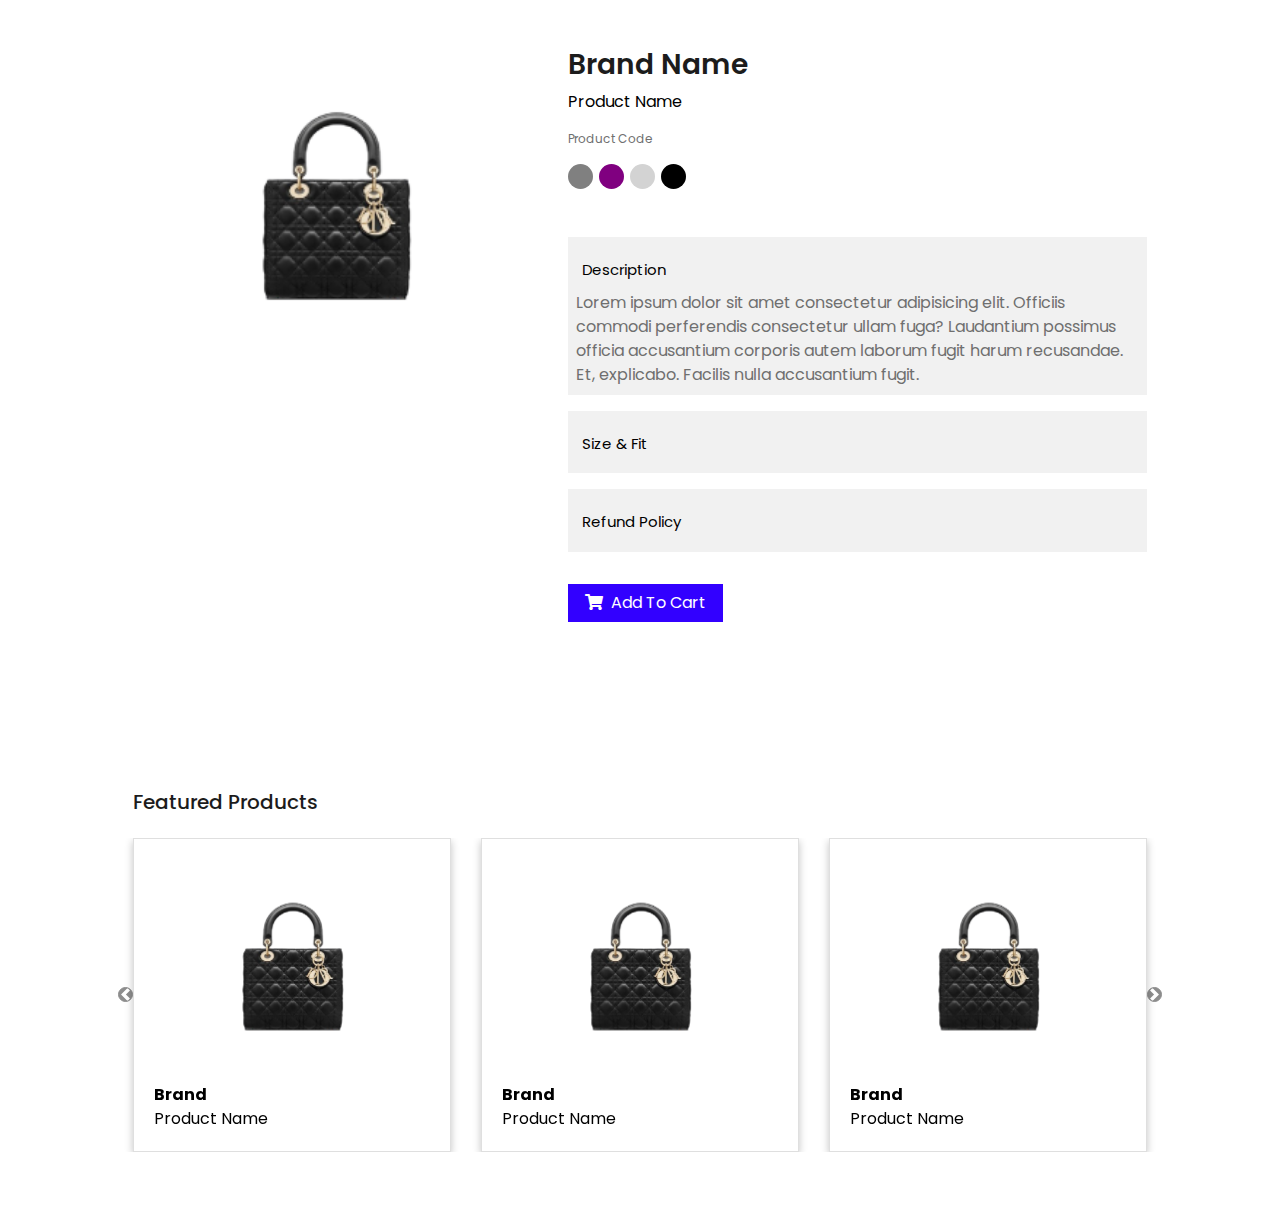
==== commit 2f8b0c59: "Component yapilari olusturuldu" ====
--- a/pdp.html
+++ b/pdp.html
@@ -1,268 +1,227 @@
 <!DOCTYPE html>
 <html lang="en">
 
-    <head>
-        <meta charset="utf-8">
-        <title>Cloudcrazy Frontend Project</title>
-        <meta content="width=device-width, initial-scale=1.0" name="viewport">
-        <meta content="e-shop" name="keywords">
-        <meta content="e-shop" name="description">
-    
-        <!-- Google Web Fonts -->
-        <link rel="preconnect" href="https://fonts.gstatic.com">
-        <link href="https://fonts.googleapis.com/css2?family=Poppins:wght@100;200;300;400;500;600;700;800;900&display=swap"
-            rel="stylesheet">
-    
-        <!-- Font Awesome -->
-        <link href="https://cdnjs.cloudflare.com/ajax/libs/font-awesome/5.10.0/css/all.min.css" rel="stylesheet">
-    
-        <!-- Libraries Stylesheet -->
-        <link href="lib/owlcarousel/assets/owl.carousel.min.css" rel="stylesheet">
-    
-        <!-- Customized Bootstrap Stylesheet -->
-        <link href="css/style.css" rel="stylesheet">
-    </head>
+<head>
+    <meta charset="utf-8">
+    <title>Cloudcrazy Frontend Project</title>
+    <meta content="width=device-width, initial-scale=1.0" name="viewport">
+    <meta content="e-shop" name="keywords">
+    <meta content="e-shop" name="description">
+
+    <!-- Google Web Fonts -->
+    <link rel="preconnect" href="https://fonts.gstatic.com">
+    <link href="https://fonts.googleapis.com/css2?family=Poppins:wght@100;200;300;400;500;600;700;800;900&display=swap"
+        rel="stylesheet">
+
+    <!-- Font Awesome -->
+    <link href="https://cdnjs.cloudflare.com/ajax/libs/font-awesome/5.10.0/css/all.min.css" rel="stylesheet">
+
+    <!-- Libraries Stylesheet -->
+    <link href="lib/owlcarousel/assets/owl.carousel.min.css" rel="stylesheet">
+
+    <!-- Customized Bootstrap Stylesheet -->
+    <link href="css/style.css" rel="stylesheet">
+</head>
 
 <body>
-   
-    <div class="container-fluid" style="background-color: #3200ff">
-        <div class="container">
-            <div class="row align-items-center px-xl-5" style="padding-top: 1rem">
-                <div class="col-lg-3 d-none d-lg-block">
-                    <a href="" class="text-decoration-none">
-                        <h1 class="m-0 display-5 font-weight-semi-bold baslik">cloudcrazy</h1>
-                    </a>
-                </div>
-                <div class="col-lg-6 col-6 text-left">
-                    <form action="">
-                        <div class="input-group">
-                            <input type="text" class="form-control"
-                                placeholder="Search for brands, categories or products">
-                            <div class="input-group-append">
-                                <span class="input-group-text bg-transparent" style="color: black">
-                                    <i class="fa fa-search"></i>
-                                </span>
-                            </div>
-                        </div>
-                    </form>
-                </div>
-                <div class="col-lg-3 col-6 text-right righttopmenu">
-                    <a href="" class="nav-item"><svg xmlns="http://www.w3.org/2000/svg" width="16" height="16" fill="currentColor" class="bi bi-person" viewBox="0 0 16 16">
-                        <path d="M8 8a3 3 0 1 0 0-6 3 3 0 0 0 0 6zm2-3a2 2 0 1 1-4 0 2 2 0 0 1 4 0zm4 8c0 1-1 1-1 1H3s-1 0-1-1 1-4 6-4 6 3 6 4zm-1-.004c-.001-.246-.154-.986-.832-1.664C11.516 10.68 10.289 10 8 10c-2.29 0-3.516.68-4.168 1.332-.678.678-.83 1.418-.832 1.664h10z"/>
-                      </svg> Login</a>
-                    <a href="" class="nav-item"><svg xmlns="http://www.w3.org/2000/svg" width="16" height="16" fill="currentColor" class="bi bi-heart" viewBox="0 0 16 16">
-                        <path d="m8 2.748-.717-.737C5.6.281 2.514.878 1.4 3.053c-.523 1.023-.641 2.5.314 4.385.92 1.815 2.834 3.989 6.286 6.357 3.452-2.368 5.365-4.542 6.286-6.357.955-1.886.838-3.362.314-4.385C13.486.878 10.4.28 8.717 2.01L8 2.748zM8 15C-7.333 4.868 3.279-3.04 7.824 1.143c.06.055.119.112.176.171a3.12 3.12 0 0 1 .176-.17C12.72-3.042 23.333 4.867 8 15z"/>
-                      </svg> Favorites</a>
-                    <a href="" class="nav-item"><svg xmlns="http://www.w3.org/2000/svg" width="16" height="16" fill="currentColor" class="bi bi-cart" viewBox="0 0 16 16">
-                        <path d="M0 1.5A.5.5 0 0 1 .5 1H2a.5.5 0 0 1 .485.379L2.89 3H14.5a.5.5 0 0 1 .491.592l-1.5 8A.5.5 0 0 1 13 12H4a.5.5 0 0 1-.491-.408L2.01 3.607 1.61 2H.5a.5.5 0 0 1-.5-.5zM3.102 4l1.313 7h8.17l1.313-7H3.102zM5 12a2 2 0 1 0 0 4 2 2 0 0 0 0-4zm7 0a2 2 0 1 0 0 4 2 2 0 0 0 0-4zm-7 1a1 1 0 1 1 0 2 1 1 0 0 1 0-2zm7 0a1 1 0 1 1 0 2 1 1 0 0 1 0-2z"/>
-                      </svg> Cart</a>
-                </div>
-            </div>
-
-            <div class="row align-items-center px-xl-5">
-                <nav class="navbar navbar-expand-lg navbar-light py-3 py-lg-0 px-0">
-                    <a href="" class="text-decoration-none d-block d-lg-none">
-                        <h1 class="m-0 display-5 font-weight-semi-bold">cloudcrazy</h1>
-                    </a>
-                    <button type="button" class="navbar-toggler" data-toggle="collapse" data-target="#navbarCollapse">
-                        <span class="navbar-toggler-icon"></span>
-                    </button>
-                    <div class="collapse navbar-collapse justify-content-between" id="navbarCollapse">
-                        <div class="navbar-nav mr-auto py-0">
-                            <a href="index.html" class="nav-item nav-link active">WOMEN</a>
-                            <a href="shop.html" class="nav-item nav-link">MEN</a>
-                            <a href="detail.html" class="nav-item nav-link">KIDS</a>
-                            <a href="contact.html" class="nav-item nav-link">HOUSE</a>
-                            <a href="contact.html" class="nav-item nav-link">GARDEN</a>
-                            <a href="contact.html" class="nav-item nav-link">SHOES</a>
-                            <a href="contact.html" class="nav-item nav-link">ACCESSORIES</a>
-                            <a href="contact.html" class="nav-item nav-link">ELECTRONICS</a>
-                        </div>
-
-                    </div>
-                </nav>
-            </div>
-        </div>
-    </div>
-   
+
+    <main-header></main-header>
+
     <div class="container py-5">
         <div class="row px-xl-5">
             <div class="col-lg-5 pb-5">
-              <img src="img/productimage.PNG" style="width: 100%;" alt="">
+                <img src="img/productimage.PNG" style="width: 100%;" alt="">
             </div>
 
             <div class="col-lg-7 pb-5">
                 <h3 class="font-weight-semi-bold">Brand Name</h3>
-               <p style="color: black">Product Name</p>
-               <p style="font-size: 12px" class="">Product Code</p>
-               
-               <div class="d-flex mb-4">
-                   <div class="productcolor" style="background-color:gray"></div>
-                   <div class="productcolor" style="background-color:purple"></div>
-                   <div class="productcolor" style="background-color:lightgray"></div>
-                   <div class="productcolor" style="background-color:black"></div>
-               </div>
-               
+                <p style="color: black">Product Name</p>
+                <p style="font-size: 12px" class="">Product Code</p>
+
+                <div class="d-flex mb-4">
+                    <div class="productcolor" style="background-color:gray"></div>
+                    <div class="productcolor" style="background-color:purple"></div>
+                    <div class="productcolor" style="background-color:lightgray"></div>
+                    <div class="productcolor" style="background-color:black"></div>
+                </div>
+
                 <div class="d-flex align-items-center mb-4 pt-2">
-                        <div class="accordion" id="accordionPanelsStayOpenExample">
-                                <div class="accordion-item">
-                                  <h2 class="accordion-header" id="panelsStayOpen-headingOne">
-                                    <button class="accordion-button" type="button" data-bs-toggle="collapse" data-bs-target="#panelsStayOpen-collapseOne" aria-expanded="true" aria-controls="panelsStayOpen-collapseOne">
-                                     Description
-                                    </button>
-                                  </h2>
-                                  <div id="panelsStayOpen-collapseOne" class="accordion-collapse collapse show" aria-labelledby="panelsStayOpen-headingOne">
-                                    <div class="accordion-body">
-                                     Lorem ipsum dolor sit amet consectetur adipisicing elit. Officiis commodi perferendis consectetur ullam fuga? Laudantium possimus officia accusantium corporis autem laborum fugit harum recusandae. Et, explicabo. Facilis nulla accusantium fugit.
+                    <div class="accordion" id="accordionPanelsStayOpenExample">
+                        <div class="accordion-item">
+                            <h2 class="accordion-header" id="panelsStayOpen-headingOne">
+                                <button class="accordion-button" type="button" data-bs-toggle="collapse"
+                                    data-bs-target="#panelsStayOpen-collapseOne" aria-expanded="true"
+                                    aria-controls="panelsStayOpen-collapseOne">
+                                    Description
+                                </button>
+                            </h2>
+                            <div id="panelsStayOpen-collapseOne" class="accordion-collapse collapse show"
+                                aria-labelledby="panelsStayOpen-headingOne">
+                                <div class="accordion-body">
+                                    Lorem ipsum dolor sit amet consectetur adipisicing elit. Officiis commodi
+                                    perferendis consectetur ullam fuga? Laudantium possimus officia accusantium corporis
+                                    autem laborum fugit harum recusandae. Et, explicabo. Facilis nulla accusantium
+                                    fugit.
+                                </div>
+                            </div>
+                        </div>
+                        <div class="accordion-item">
+                            <h2 class="accordion-header" id="panelsStayOpen-headingTwo">
+                                <button class="accordion-button collapsed" type="button" data-bs-toggle="collapse"
+                                    data-bs-target="#panelsStayOpen-collapseTwo" aria-expanded="false"
+                                    aria-controls="panelsStayOpen-collapseTwo">
+                                    Size & Fit
+                                </button>
+                            </h2>
+                            <div id="panelsStayOpen-collapseTwo" class="accordion-collapse collapse"
+                                aria-labelledby="panelsStayOpen-headingTwo">
+                                <div class="accordion-body">
+                                    <div class="d-flex mb-3">
+
+                                        <form>
+                                            <div class="custom-control custom-radio custom-control-inline">
+                                                <input type="radio" class="custom-control-input" id="size-1"
+                                                    name="size">
+                                                <label class="custom-control-label" for="size-1">XS</label>
+                                            </div>
+                                            <div class="custom-control custom-radio custom-control-inline">
+                                                <input type="radio" class="custom-control-input" id="size-2"
+                                                    name="size">
+                                                <label class="custom-control-label" for="size-2">S</label>
+                                            </div>
+                                            <div class="custom-control custom-radio custom-control-inline">
+                                                <input type="radio" class="custom-control-input" id="size-3"
+                                                    name="size">
+                                                <label class="custom-control-label" for="size-3">M</label>
+                                            </div>
+                                            <div class="custom-control custom-radio custom-control-inline">
+                                                <input type="radio" class="custom-control-input" id="size-4"
+                                                    name="size">
+                                                <label class="custom-control-label" for="size-4">L</label>
+                                            </div>
+                                            <div class="custom-control custom-radio custom-control-inline">
+                                                <input type="radio" class="custom-control-input" id="size-5"
+                                                    name="size">
+                                                <label class="custom-control-label" for="size-5">XL</label>
+                                            </div>
+                                        </form>
                                     </div>
-                                  </div>
-                                </div>
-                                <div class="accordion-item">
-                                  <h2 class="accordion-header" id="panelsStayOpen-headingTwo">
-                                    <button class="accordion-button collapsed" type="button" data-bs-toggle="collapse" data-bs-target="#panelsStayOpen-collapseTwo" aria-expanded="false" aria-controls="panelsStayOpen-collapseTwo">
-                                     Size & Fit
-                                    </button>
-                                  </h2>
-                                  <div id="panelsStayOpen-collapseTwo" class="accordion-collapse collapse" aria-labelledby="panelsStayOpen-headingTwo">
-                                    <div class="accordion-body">
-                                            <div class="d-flex mb-3">
-                                                    
-                                                    <form>
-                                                        <div class="custom-control custom-radio custom-control-inline">
-                                                            <input type="radio" class="custom-control-input" id="size-1" name="size">
-                                                            <label class="custom-control-label" for="size-1">XS</label>
-                                                        </div>
-                                                        <div class="custom-control custom-radio custom-control-inline">
-                                                            <input type="radio" class="custom-control-input" id="size-2" name="size">
-                                                            <label class="custom-control-label" for="size-2">S</label>
-                                                        </div>
-                                                        <div class="custom-control custom-radio custom-control-inline">
-                                                            <input type="radio" class="custom-control-input" id="size-3" name="size">
-                                                            <label class="custom-control-label" for="size-3">M</label>
-                                                        </div>
-                                                        <div class="custom-control custom-radio custom-control-inline">
-                                                            <input type="radio" class="custom-control-input" id="size-4" name="size">
-                                                            <label class="custom-control-label" for="size-4">L</label>
-                                                        </div>
-                                                        <div class="custom-control custom-radio custom-control-inline">
-                                                            <input type="radio" class="custom-control-input" id="size-5" name="size">
-                                                            <label class="custom-control-label" for="size-5">XL</label>
-                                                        </div>
-                                                    </form>
-                                                </div>                                    </div>
-                                  </div>
-                                </div>
-                                <div class="accordion-item">
-                                  <h2 class="accordion-header" id="panelsStayOpen-headingThree">
-                                    <button class="accordion-button collapsed" type="button" data-bs-toggle="collapse" data-bs-target="#panelsStayOpen-collapseThree" aria-expanded="false" aria-controls="panelsStayOpen-collapseThree">
-                                     Refund Policy
-                                    </button>
-                                  </h2>
-                                  <div id="panelsStayOpen-collapseThree" class="accordion-collapse collapse" aria-labelledby="panelsStayOpen-headingThree">
-                                    <div class="accordion-body">
-                                     Lorem ipsum dolor sit amet consectetur, adipisicing elit. Saepe praesentium ab quam sequi debitis asperiores porro inventore voluptatum illo quibusdam reprehenderit ratione, explicabo nihil quasi natus nemo dolores nesciunt qui!
-                                    </div>
-                                  </div>
-                                </div>
-                              </div>
+                                </div>
+                            </div>
+                        </div>
+                        <div class="accordion-item">
+                            <h2 class="accordion-header" id="panelsStayOpen-headingThree">
+                                <button class="accordion-button collapsed" type="button" data-bs-toggle="collapse"
+                                    data-bs-target="#panelsStayOpen-collapseThree" aria-expanded="false"
+                                    aria-controls="panelsStayOpen-collapseThree">
+                                    Refund Policy
+                                </button>
+                            </h2>
+                            <div id="panelsStayOpen-collapseThree" class="accordion-collapse collapse"
+                                aria-labelledby="panelsStayOpen-headingThree">
+                                <div class="accordion-body">
+                                    Lorem ipsum dolor sit amet consectetur, adipisicing elit. Saepe praesentium ab quam
+                                    sequi debitis asperiores porro inventore voluptatum illo quibusdam reprehenderit
+                                    ratione, explicabo nihil quasi natus nemo dolores nesciunt qui!
+                                </div>
+                            </div>
+                        </div>
+                    </div>
                 </div>
 
                 <div class="d-flex align-items-center mb-4 pt-2">
-                        <button class="btn btn-shop px-3"><i class="fa fa-shopping-cart mr-1"></i> Add To Cart</button>
-                </div>
-               
+                    <button class="btn btn-shop px-3"><i class="fa fa-shopping-cart mr-1"></i> Add To Cart</button>
+                </div>
+
             </div>
         </div>
-       
+
     </div>
 
 
     <div class="container py-5">
-            <h5 class="px-xl-5">Featured Products</h5>
-
-            <div class="row px-xl-5 mb-4 mt-4">
-                            
-                            <div class="row mx-auto my-auto">
-                                <div id="recipeCarousel" class="carousel slide w-100" data-ride="carousel">
-                                    <div class="carousel-inner w-100" role="listbox">
-                                        <div class="carousel-item active">
-                                            <div class="col-md-4">
-                                                <div class="card card-body">
-                                                    <img class="img-fluid" src="img/productimage.PNG">
-                                                    <p class="brandname">Brand</p>
-                                                    <p class="productname">Product Name</p>
-                                                </div>
-                                            </div>
-                                        </div>
-                                        <div class="carousel-item">
-                                            <div class="col-md-4">
-                                                <div class="card card-body">
-                                                    <img class="img-fluid" src="img/productimage.PNG">
-                                                    <p class="brandname">Brand</p>
-                                                    <p class="productname">Product Name</p>
-                                                </div>
-                                            </div>
-                                        </div>
-                                        <div class="carousel-item">
-                                            <div class="col-md-4">
-                                                <div class="card card-body">
-                                                    <img class="img-fluid" src="img/productimage.PNG">
-                                                    <p class="brandname">Brand</p>
-                                                    <p class="productname">Product Name</p>
-                                                </div>
-                                            </div>
-                                        </div>
-                                        <div class="carousel-item">
-                                            <div class="col-md-4">
-                                                <div class="card card-body">
-                                                    <img class="img-fluid" src="img/productimage.PNG">
-                                                    <p class="brandname">Brand</p>
-                                                    <p class="productname">Product Name</p>
-                                                </div>
-                                            </div>
-                                        </div>
-                                        <div class="carousel-item">
-                                            <div class="col-md-4">
-                                                <div class="card card-body">
-                                                    <img class="img-fluid" src="img/productimage.PNG">
-                                                    <p class="brandname">Brand</p>
-                                                    <p class="productname">Product Name</p>
-                                                </div>
-                                            </div>
-                                        </div>
-                                        <div class="carousel-item">
-                                            <div class="col-md-4">
-                                                <div class="card card-body">
-                                                    <img class="img-fluid" src="img/productimage.PNG">
-                                                    <p class="brandname">Brand</p>
-                                                    <p class="productname">Product Name</p>
-                                                </div>
-                                            </div>
-                                        </div>
-                                    </div>
-                                    <a class="carousel-control-prev w-auto" href="#recipeCarousel" role="button" data-slide="prev">
-                                        <span class="carousel-control-prev-icon bg-dark border border-dark rounded-circle" aria-hidden="true"></span>
-                                        <span class="sr-only">Previous</span>
-                                    </a>
-                                    <a class="carousel-control-next w-auto" href="#recipeCarousel" role="button" data-slide="next">
-                                        <span class="carousel-control-next-icon bg-dark border border-dark rounded-circle" aria-hidden="true"></span>
-                                        <span class="sr-only">Next</span>
-                                    </a>
-                                </div>
-                            </div>
-                            
-                        </div>
-    
+        <h5 class="px-xl-5">Featured Products</h5>
+
+        <div class="row px-xl-5 mb-4 mt-4">
+
+            <div class="row mx-auto my-auto">
+                <div id="recipeCarousel" class="carousel slide w-100" data-ride="carousel">
+                    <div class="carousel-inner w-100" role="listbox">
+                        <div class="carousel-item active">
+                            <div class="col-md-4">
+                                <div class="card card-body">
+                                    <img class="img-fluid" src="img/productimage.PNG">
+                                    <p class="brandname">Brand</p>
+                                    <p class="productname">Product Name</p>
+                                </div>
+                            </div>
+                        </div>
+                        <div class="carousel-item">
+                            <div class="col-md-4">
+                                <div class="card card-body">
+                                    <img class="img-fluid" src="img/productimage.PNG">
+                                    <p class="brandname">Brand</p>
+                                    <p class="productname">Product Name</p>
+                                </div>
+                            </div>
+                        </div>
+                        <div class="carousel-item">
+                            <div class="col-md-4">
+                                <div class="card card-body">
+                                    <img class="img-fluid" src="img/productimage.PNG">
+                                    <p class="brandname">Brand</p>
+                                    <p class="productname">Product Name</p>
+                                </div>
+                            </div>
+                        </div>
+                        <div class="carousel-item">
+                            <div class="col-md-4">
+                                <div class="card card-body">
+                                    <img class="img-fluid" src="img/productimage.PNG">
+                                    <p class="brandname">Brand</p>
+                                    <p class="productname">Product Name</p>
+                                </div>
+                            </div>
+                        </div>
+                        <div class="carousel-item">
+                            <div class="col-md-4">
+                                <div class="card card-body">
+                                    <img class="img-fluid" src="img/productimage.PNG">
+                                    <p class="brandname">Brand</p>
+                                    <p class="productname">Product Name</p>
+                                </div>
+                            </div>
+                        </div>
+                        <div class="carousel-item">
+                            <div class="col-md-4">
+                                <div class="card card-body">
+                                    <img class="img-fluid" src="img/productimage.PNG">
+                                    <p class="brandname">Brand</p>
+                                    <p class="productname">Product Name</p>
+                                </div>
+                            </div>
+                        </div>
+                    </div>
+                    <a class="carousel-control-prev w-auto" href="#recipeCarousel" role="button" data-slide="prev">
+                        <span class="carousel-control-prev-icon bg-dark border border-dark rounded-circle"
+                            aria-hidden="true"></span>
+                        <span class="sr-only">Previous</span>
+                    </a>
+                    <a class="carousel-control-next w-auto" href="#recipeCarousel" role="button" data-slide="next">
+                        <span class="carousel-control-next-icon bg-dark border border-dark rounded-circle"
+                            aria-hidden="true"></span>
+                        <span class="sr-only">Next</span>
+                    </a>
+                </div>
             </div>
+
+        </div>
+
     </div>
-
-
-    <div class="footer container-fluid mt-4">
-
-        <h2 style="color: white">cloudcrazy</h2>
-        <p>Copyright@ 2022 Cloudcrazy.All right reserved.</p>
-
     </div>
+
+
+    <main-footer></main-footer>
 
 
     <a href="#" class="btn btn-primary back-to-top"><i class="fa fa-angle-double-up"></i></a>
@@ -273,12 +232,12 @@
     <script src="lib/easing/easing.min.js"></script>
     <script src="lib/owlcarousel/owl.carousel.min.js"></script>
 
-    <script src="mail/jqBootstrapValidation.min.js"></script>
-    <script src="mail/contact.js"></script>
-    <script src="https://cdn.jsdelivr.net/npm/bootstrap@5.1.3/dist/js/bootstrap.bundle.min.js" integrity="sha384-ka7Sk0Gln4gmtz2MlQnikT1wXgYsOg+OMhuP+IlRH9sENBO0LRn5q+8nbTov4+1p" crossorigin="anonymous"></script>
-    
-    <script src="js/main.js"></script>
-    
+    <script src="https://cdn.jsdelivr.net/npm/bootstrap@5.1.3/dist/js/bootstrap.bundle.min.js"
+        integrity="sha384-ka7Sk0Gln4gmtz2MlQnikT1wXgYsOg+OMhuP+IlRH9sENBO0LRn5q+8nbTov4+1p"
+        crossorigin="anonymous"></script>
+
+    <script src="js/carousel.js"></script>
+
 </body>
 
 </html>--- a/css/style.css
+++ b/css/style.css
@@ -72,6 +72,27 @@
   font-weight: 300;
 }
 
+.footer > h2 {
+  color: white;
+}
+
+.promobanners{
+  width: 100%;
+  height:49%;
+  background-color: #8080807d;
+  display: block;
+}
+
+.badge{
+  position: absolute;
+    color: white;
+    border-radius: 5px;
+    z-index: 9999;
+    position: absolute !important;
+    font-weight: 300 !important;
+    font-size: 12px;
+}
+
 a{text-decoration: none !important}
 
 .input-group-append{background-color: white;}
@@ -99,11 +120,21 @@
     display: flex;
     justify-content: space-between;
     font-weight: 300;
-  }
+    font-size: 13px;
+  }
+  .rightslider{padding:unset !important}
+}
+
+.card-body{
+  cursor: pointer;
 }
 
 @media (max-width: 550px) {
-  .righttopmenu{font-size: 12px}
+  .righttopmenu{font-size: 8px}
+  .shopsidebar{margin: 15px}
+  .productspage .card{margin-top: 10px}
+  .searchbox{padding-left: unset !important}
+  .rightslider{height: 200px !important;}
 }
 
 
@@ -346,7 +377,7 @@
 }
 
 img:hover {
-  transform: scale(1.07) !important;
+  transform: scale(1.05) !important;
 }
 
 img {
@@ -6077,8 +6108,8 @@
 .carousel-control-prev-icon,
 .carousel-control-next-icon {
   display: inline-block;
-  width: 20px;
-  height: 20px;
+  width: 15px;
+  height: 15px;
   background: no-repeat 50% / 100% 100%;
 }
 
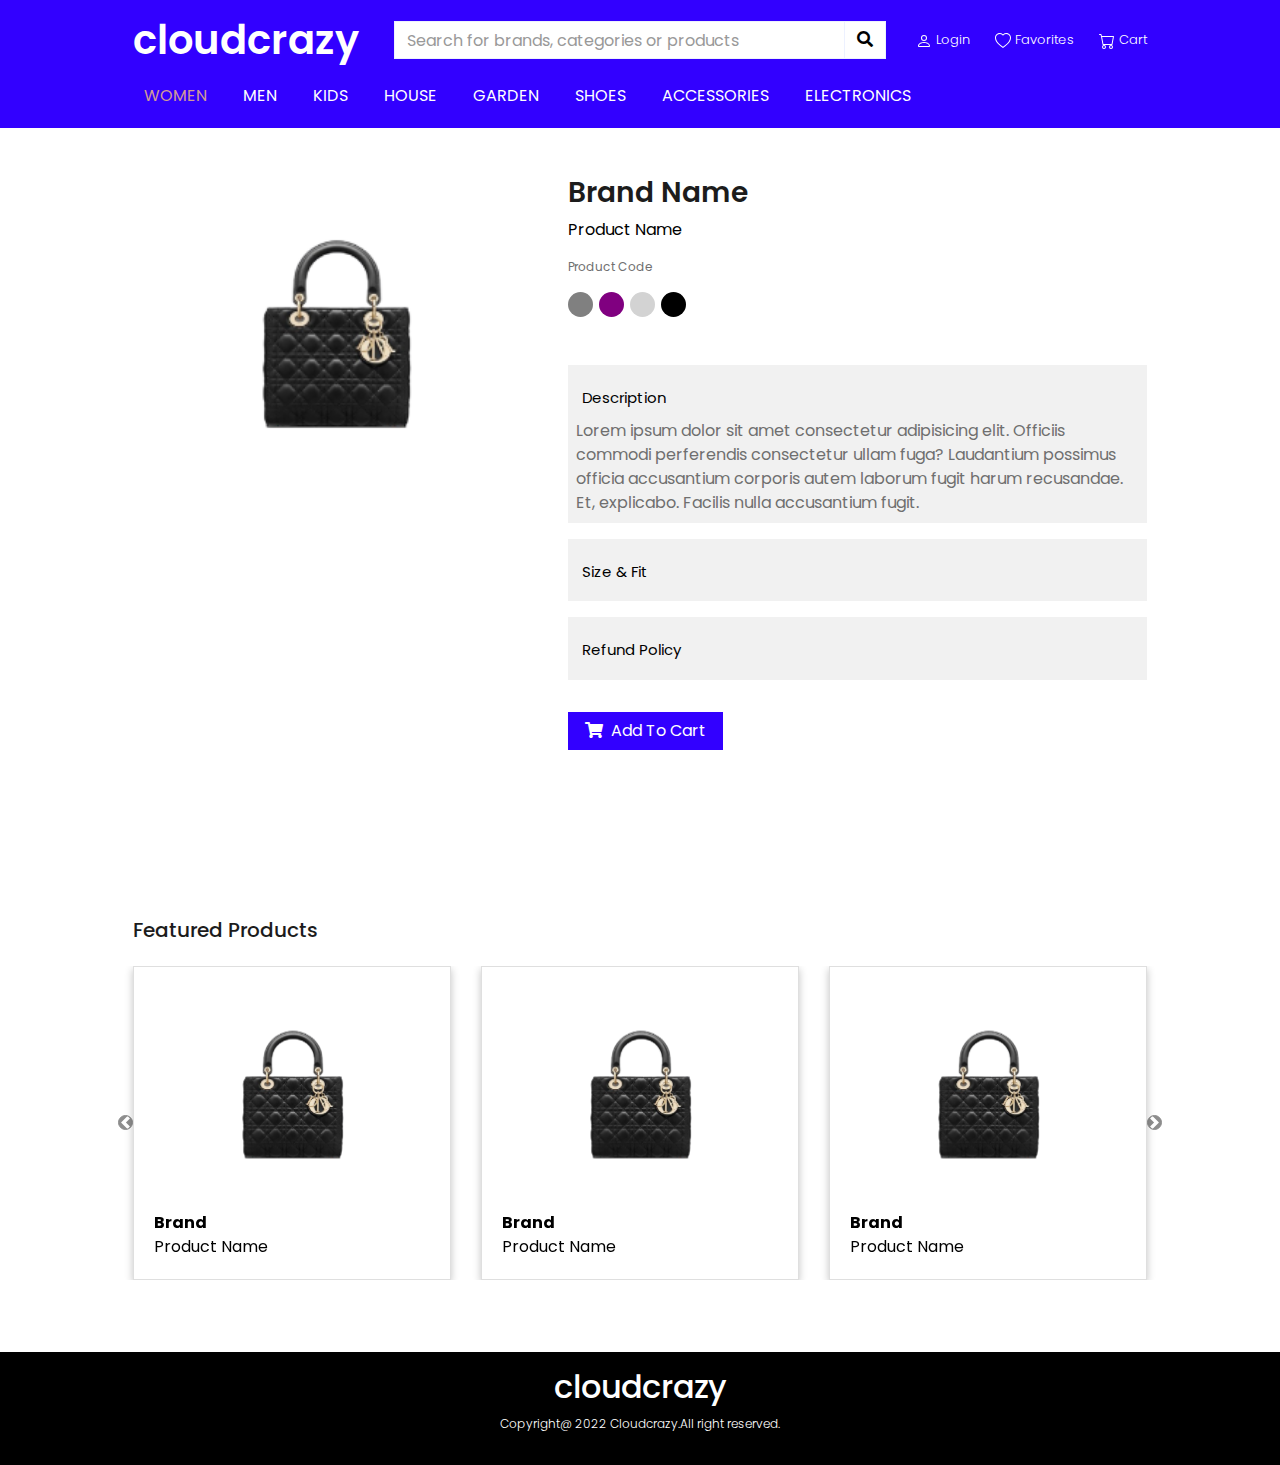
==== commit 1255fb7b: "Product.js dosyasi ayrildi" ====
--- a/pdp.html
+++ b/pdp.html
@@ -236,7 +236,7 @@
         integrity="sha384-ka7Sk0Gln4gmtz2MlQnikT1wXgYsOg+OMhuP+IlRH9sENBO0LRn5q+8nbTov4+1p"
         crossorigin="anonymous"></script>
 
-    <script src="js/carousel.js"></script>
+    <script src="js/main.js"></script>
 
 </body>
 
